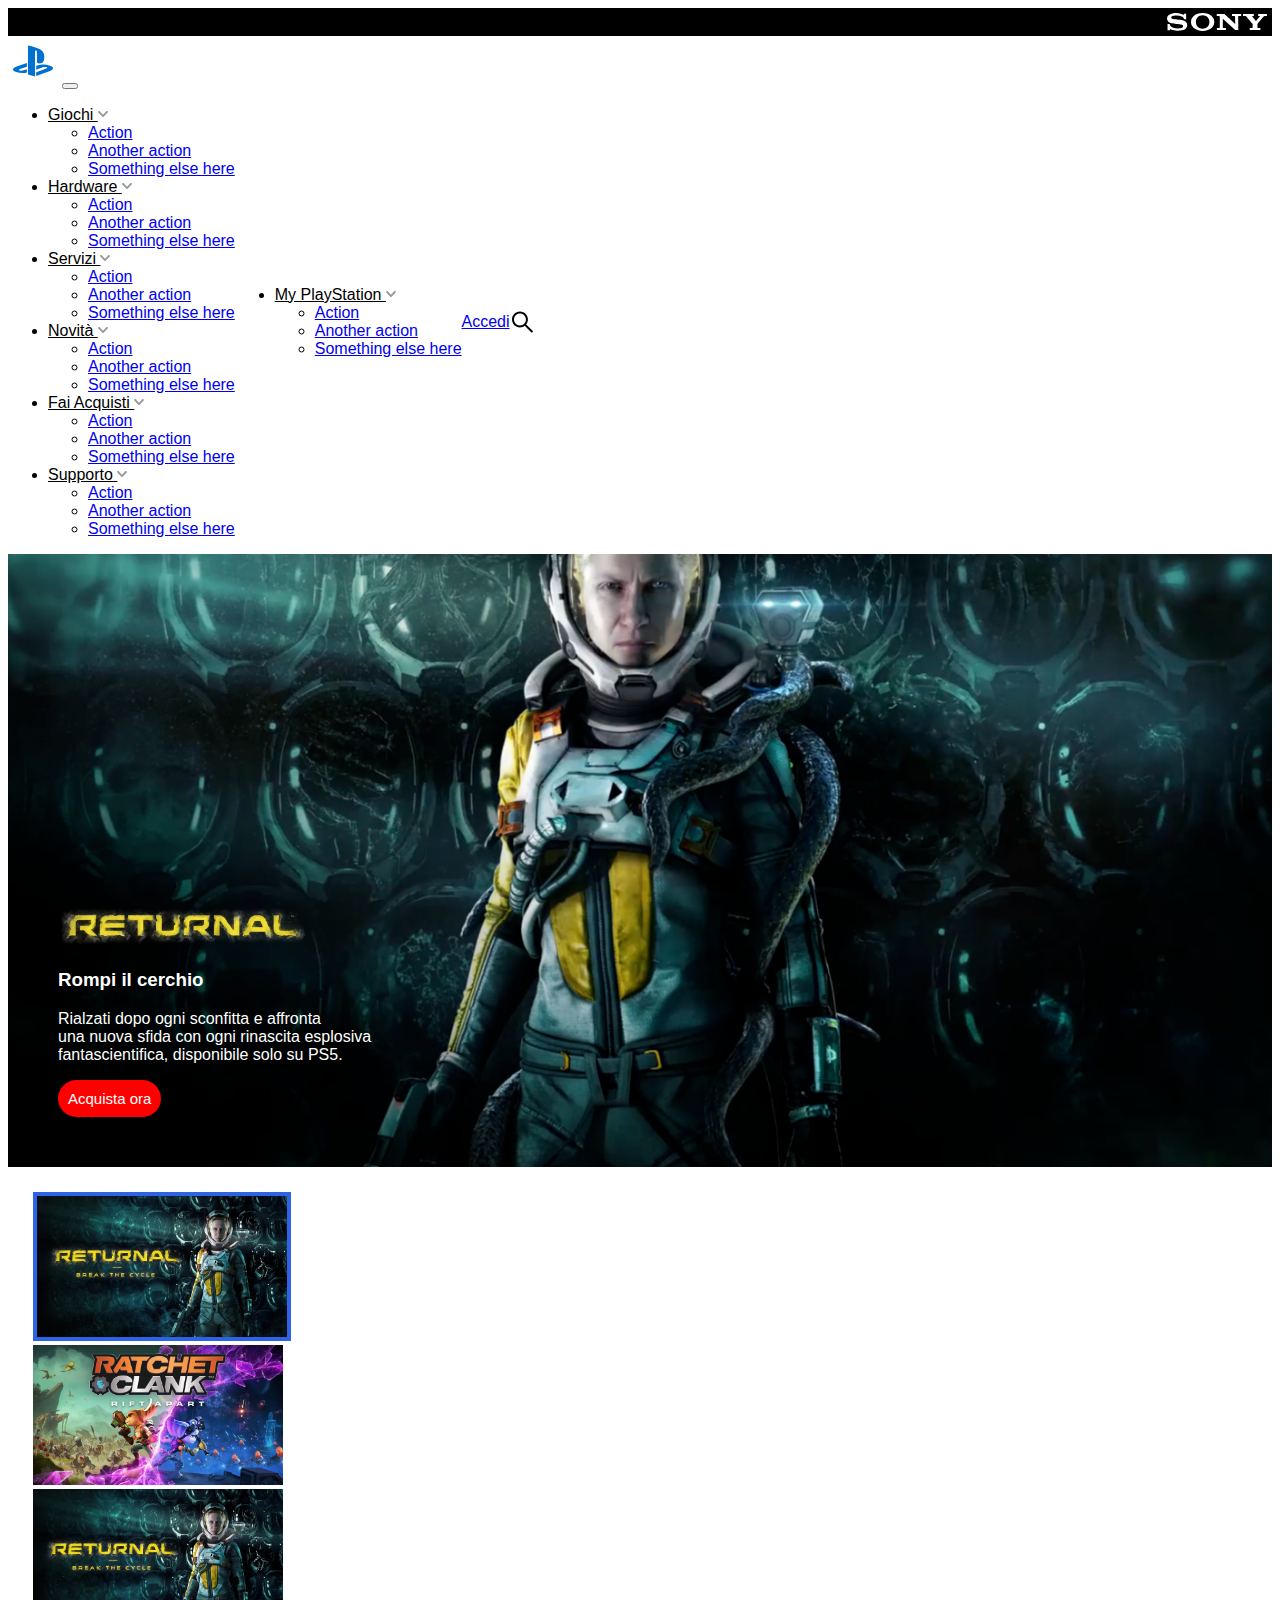
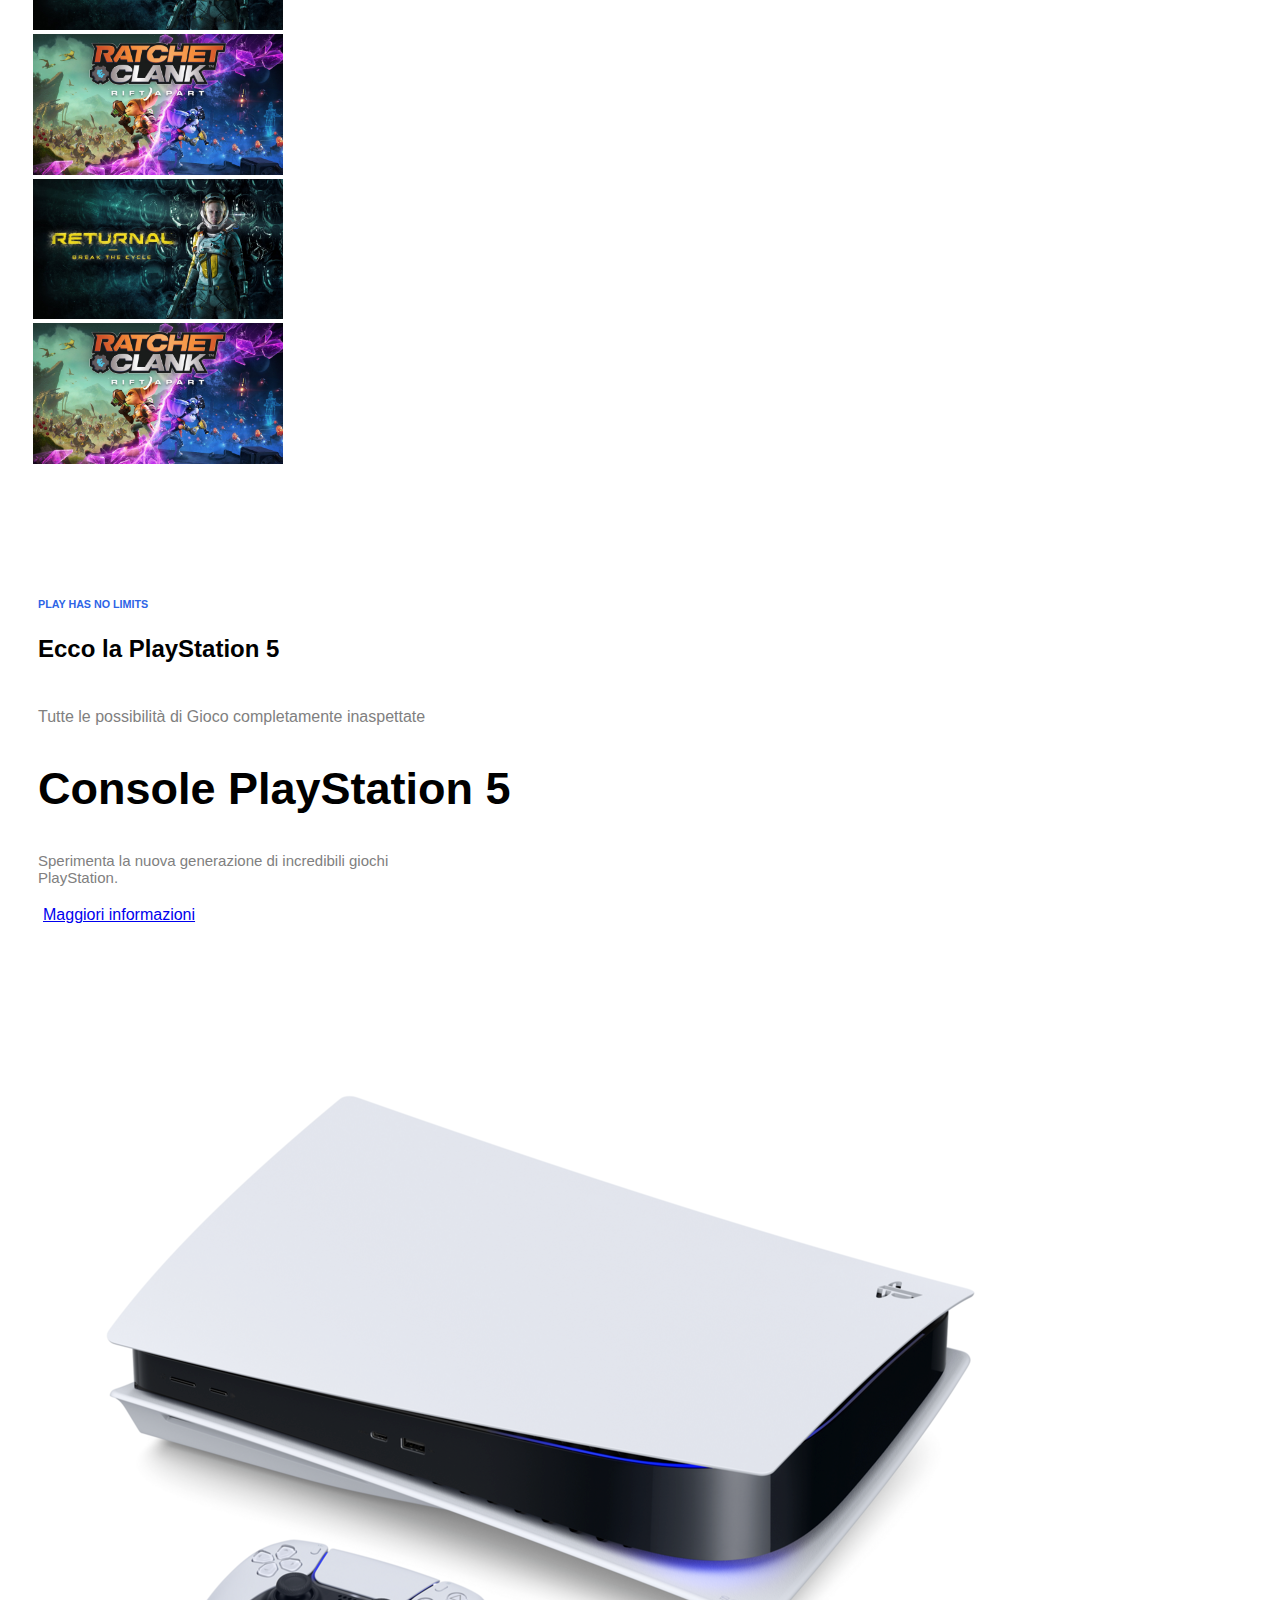
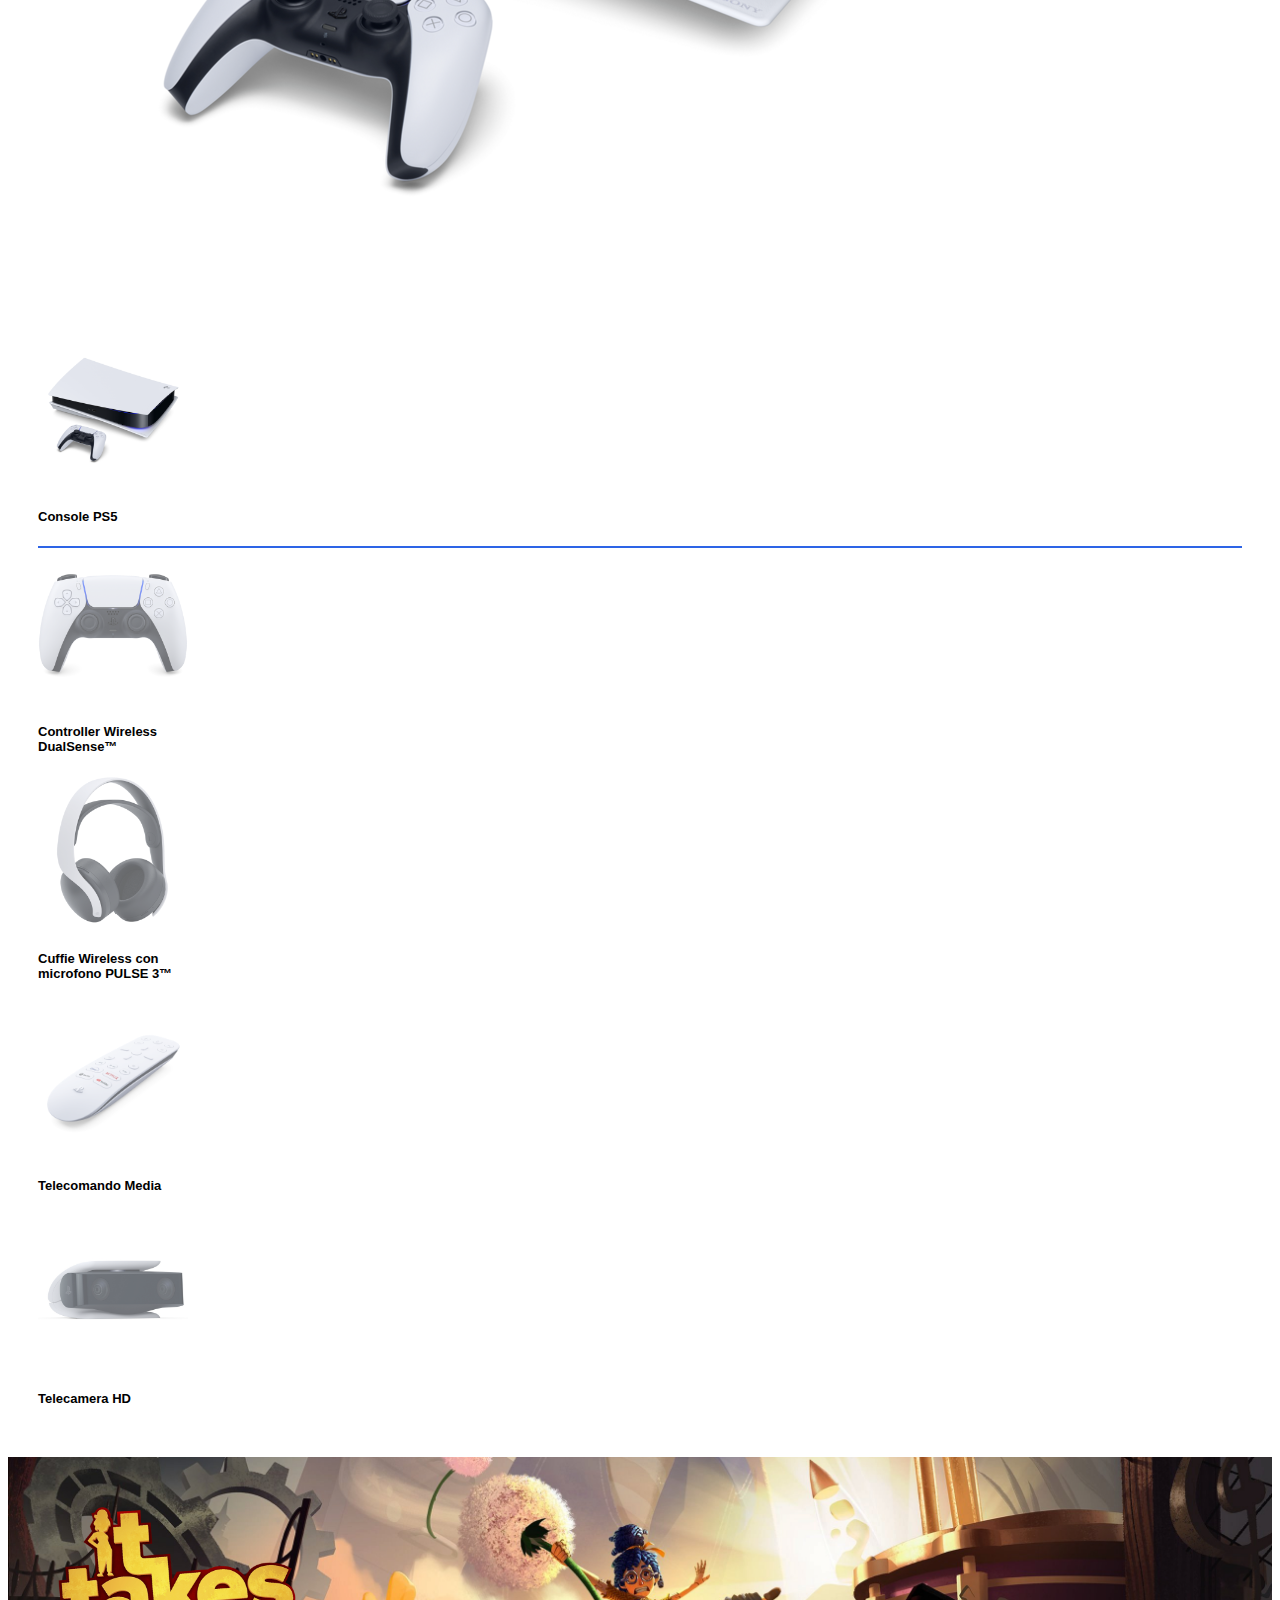
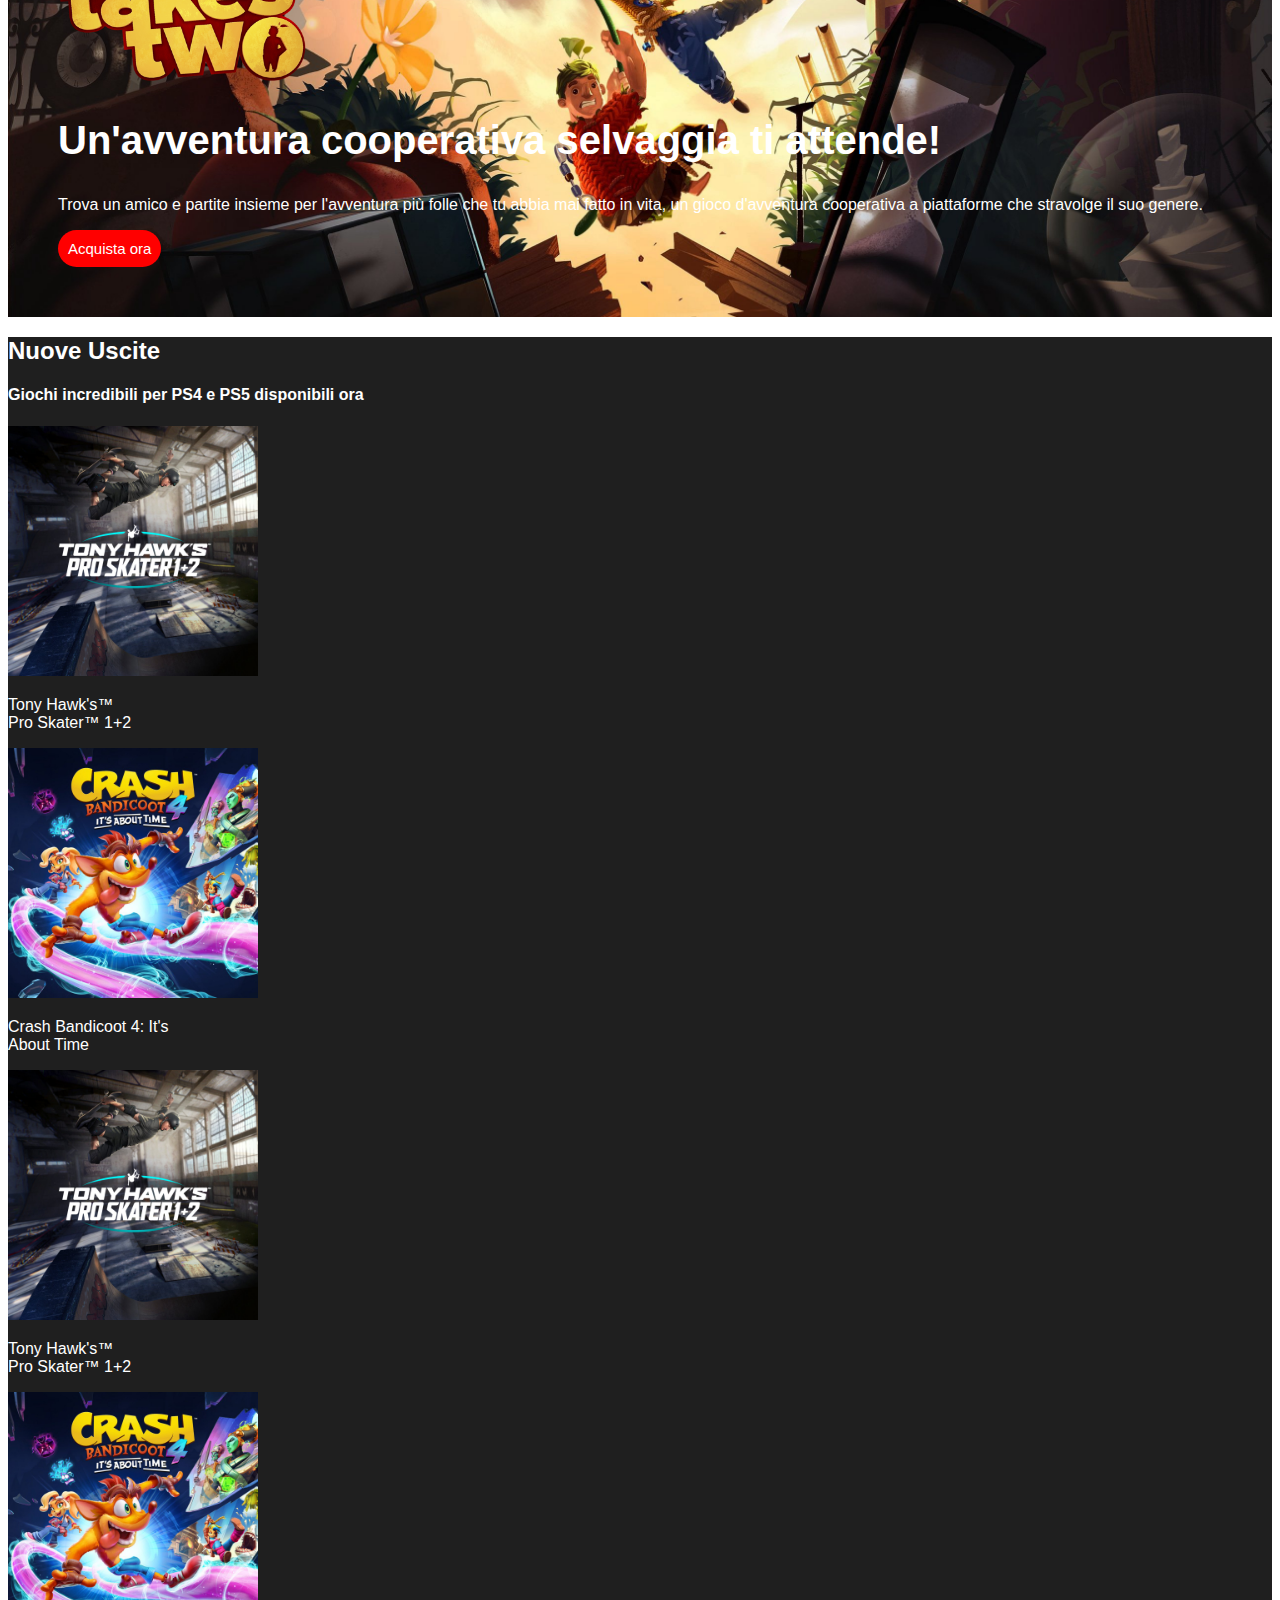
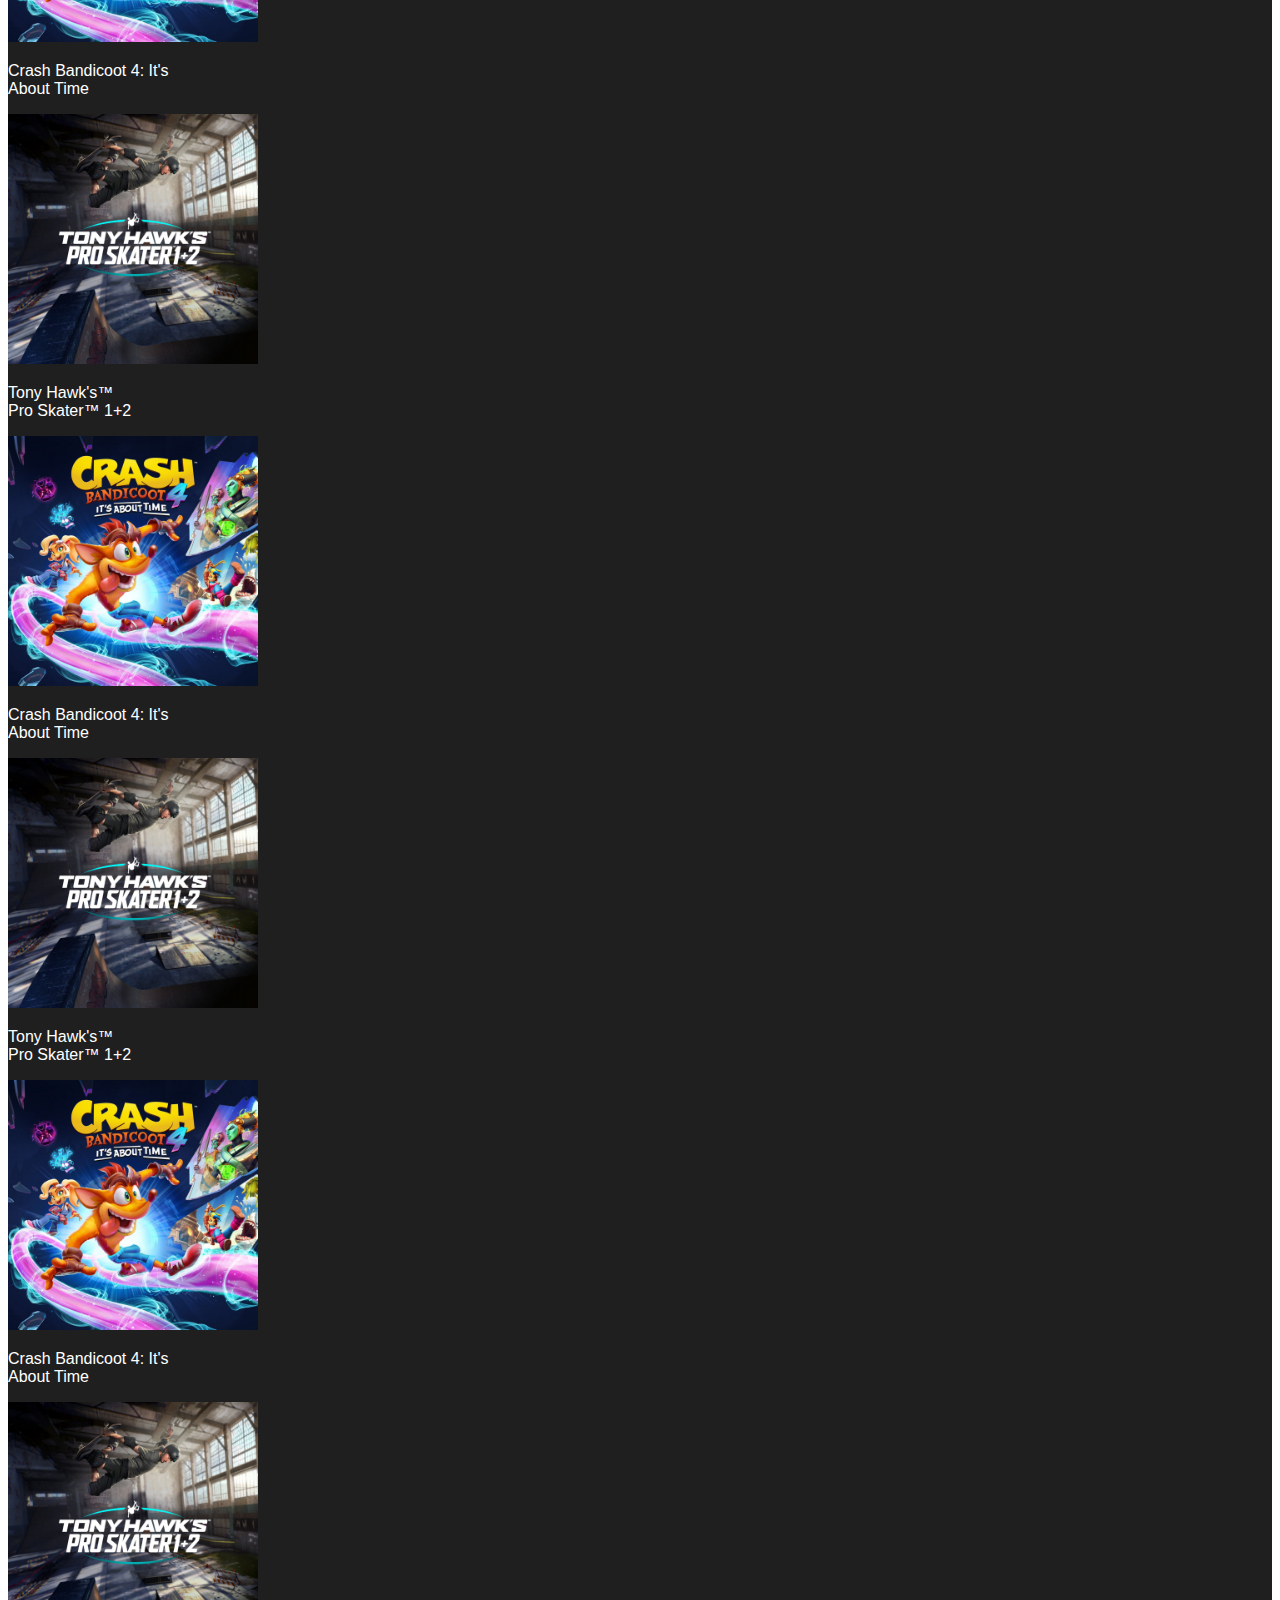
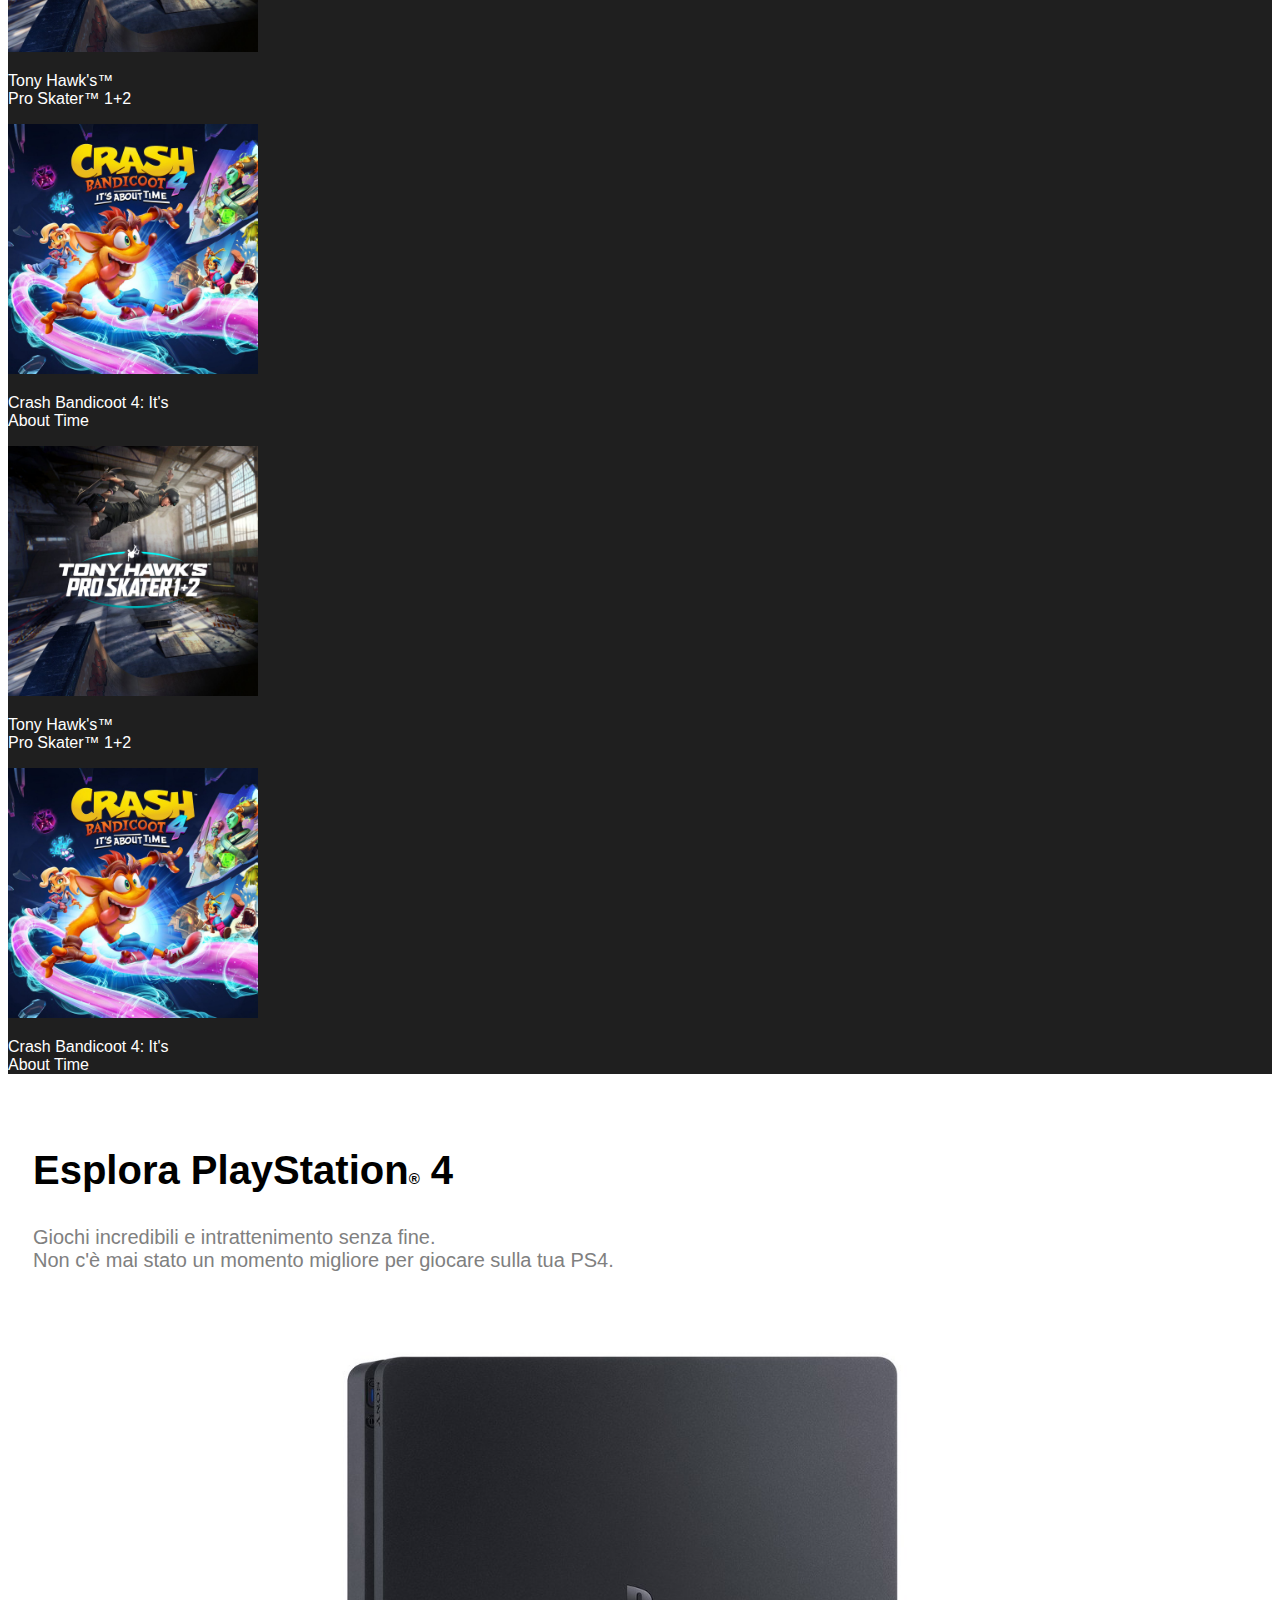
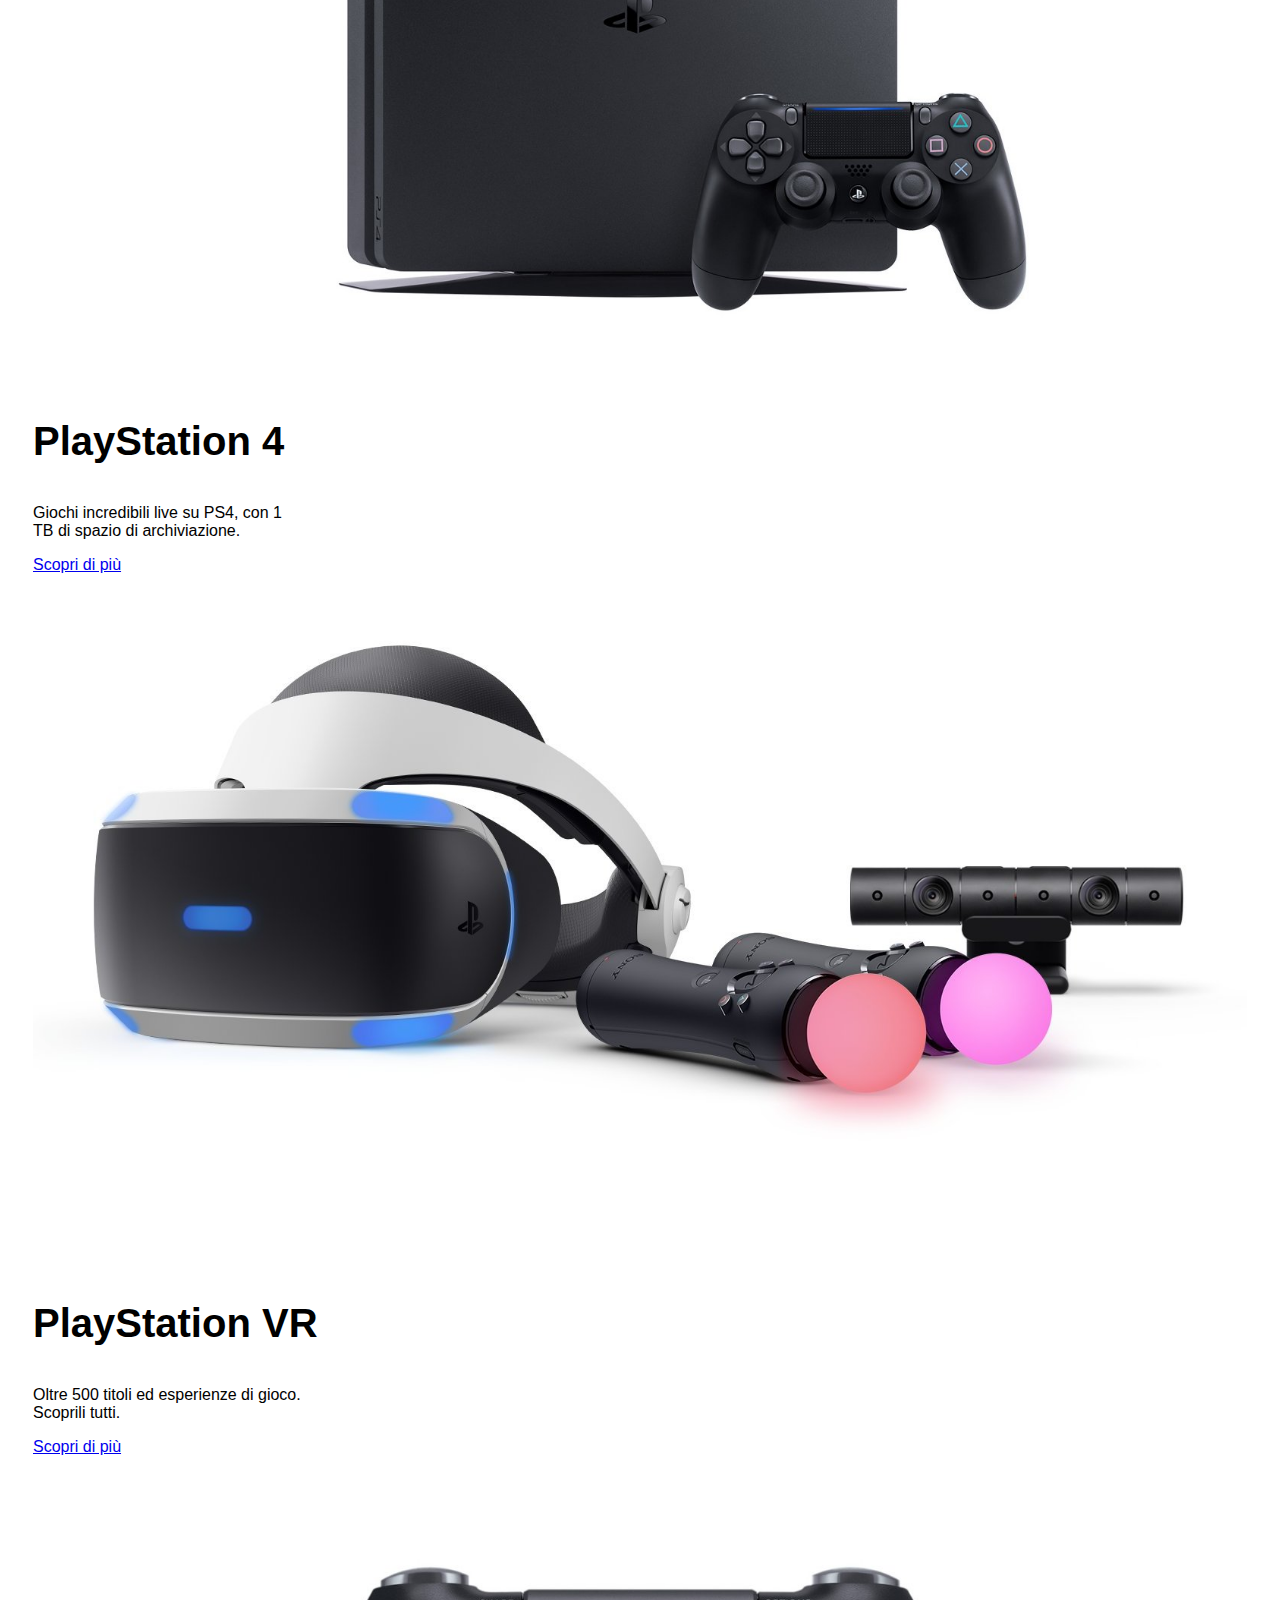
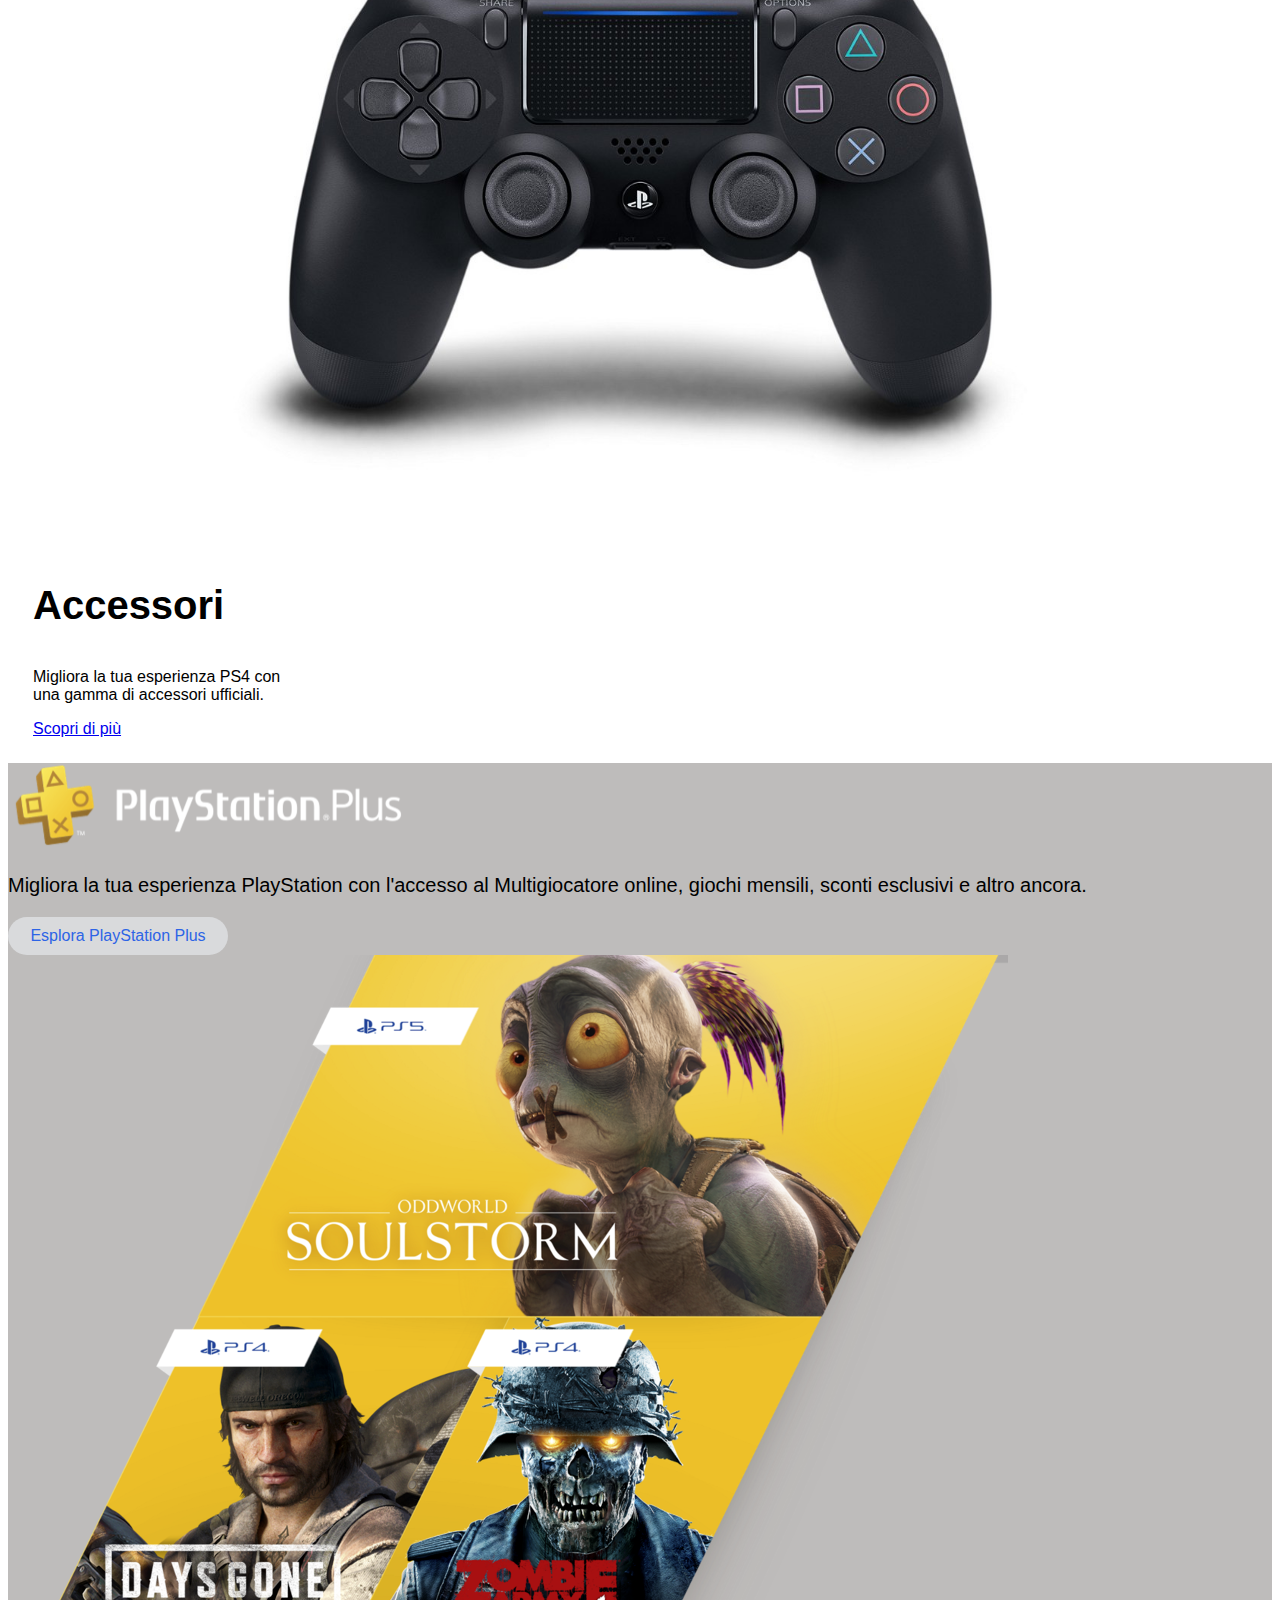
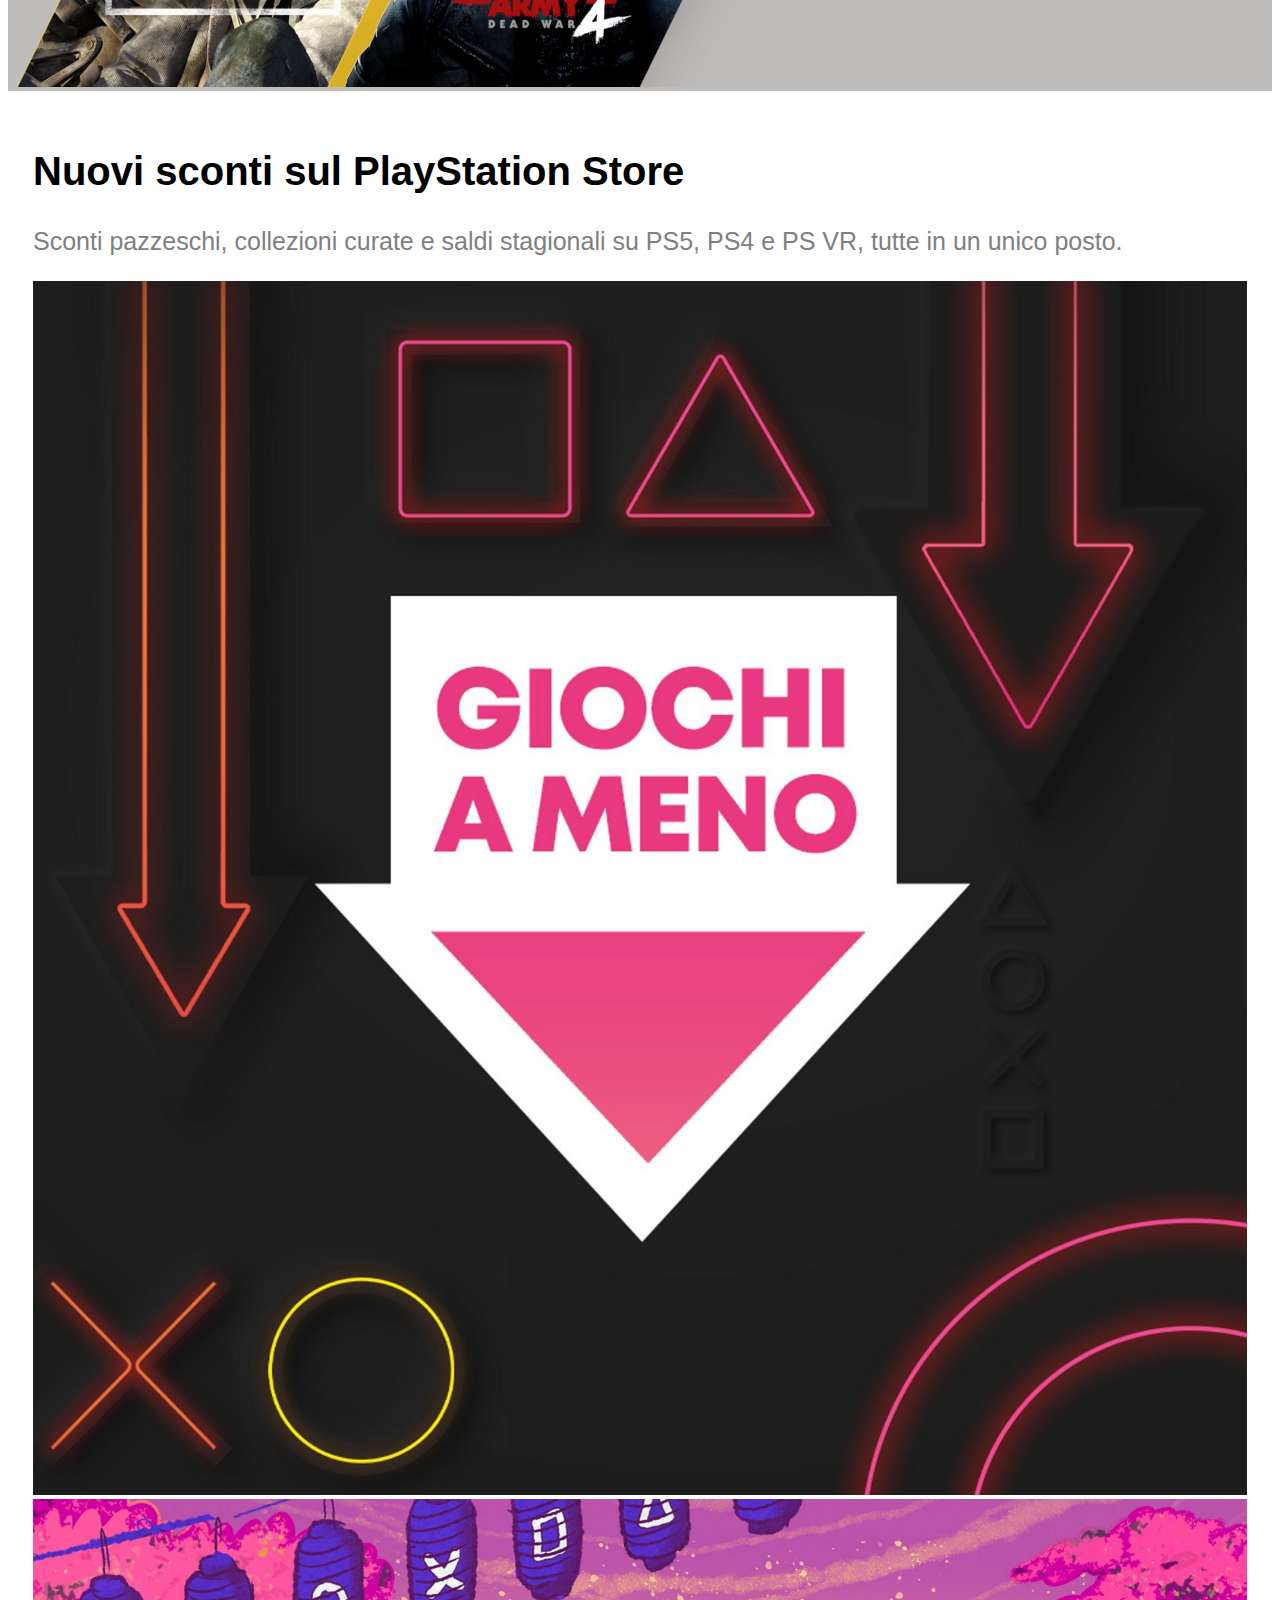
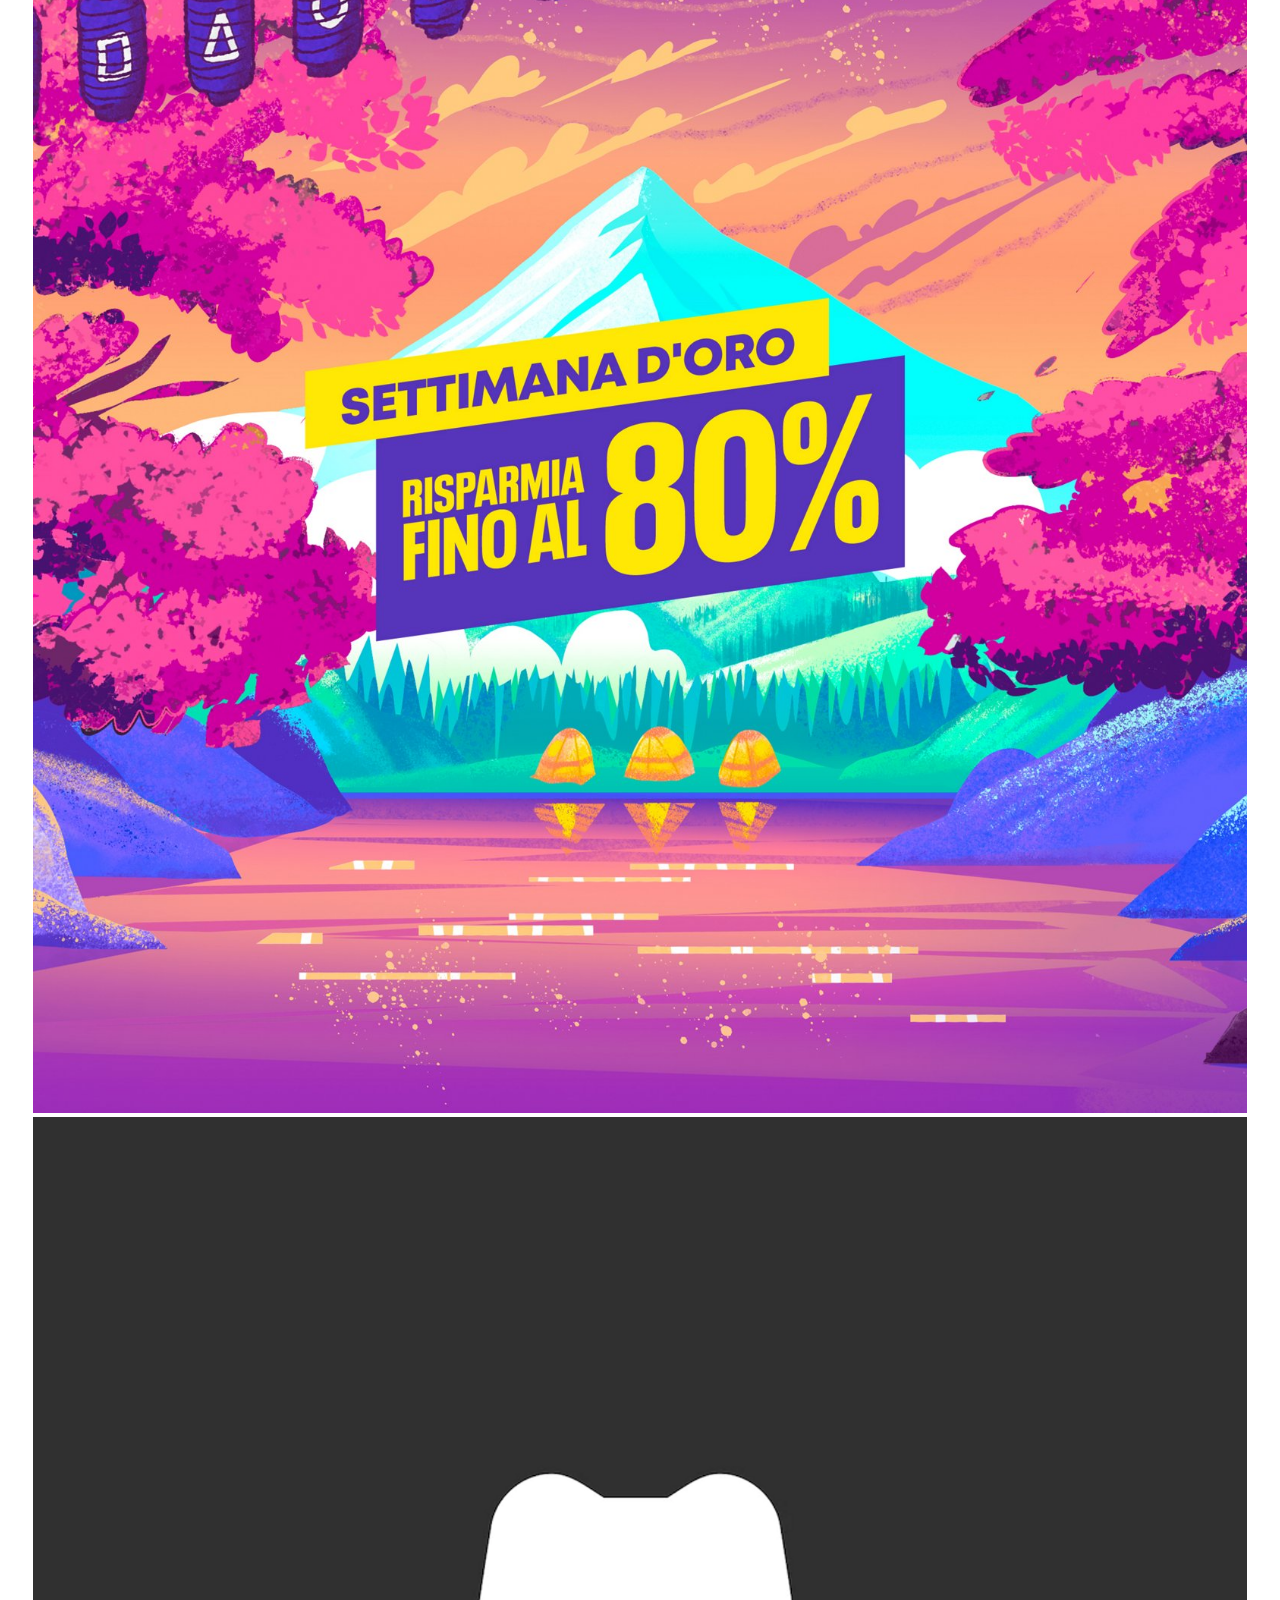
==== index.html @ f95b9aa7 "Fixing arrow header" ====
<!doctype html>
<html lang="en">

  <head>
    <meta charset="utf-8">
    <meta name="viewport" content="width=device-width, initial-scale=1">
    <title>PlayStation - Live your Game.</title>
    <link href="https://cdn.jsdelivr.net/npm/bootstrap@5.2.1/dist/css/bootstrap.min.css" rel="stylesheet" integrity="sha384-iYQeCzEYFbKjA/T2uDLTpkwGzCiq6soy8tYaI1GyVh/UjpbCx/TYkiZhlZB6+fzT" crossorigin="anonymous">
    <link rel="stylesheet" href="./css/style.css"> 
  </head>
  
  <body>
    
    <!--Header-->
    <header>
        <div class="header_up bg_black">
            <div class="container-fluid d_flex ">
                <img class="logo_header_up margin_left_auto" src="./img/sony_logo.svg" alt="Sony Logo">
            </div>
        </div>
        <div class="header_down">
            <nav class="navbar navbar-expand-lg bg_white">
                <div class="container-fluid">
                            <img class="ps_logo" src="./img/play_logo.svg" alt="Logo Play">
                            <button class="navbar-toggler" type="button" data-bs-toggle="collapse" data-bs-target="#navbarNavDropdown" aria-controls="navbarNavDropdown" aria-expanded="false" aria-label="Toggle navigation">
                                <span class="navbar-toggler-icon"></span>
                            </button>
                            <div class="collapse px-3 d_flex align_items navbar-collapse" id="navbarNavDropdown">
                                <ul class="navbar-nav me-auto">
                                <li class="nav-item dropdown">
                                    <a class="nav-link dropdown-toggle color_black" href="#" role="button" data-bs-toggle="dropdown" aria-expanded="false">
                                    Giochi <span><img class="gray_arrow" src="./img/chevron-down-solid.svg" alt=""></span>
                                    </a>
                                    <ul class="dropdown-menu color_black">
                                    <li><a class="dropdown-item" href="#">Action</a></li>
                                    <li><a class="dropdown-item" href="#">Another action</a></li>
                                    <li><a class="dropdown-item" href="#">Something else here</a></li>
                                    </ul>
                                </li>
                                <li class="nav-item dropdown">
                                    <a class="nav-link dropdown-toggle color_black" href="#" role="button" data-bs-toggle="dropdown" aria-expanded="false">
                                    Hardware <span><img class="gray_arrow" src="./img/chevron-down-solid.svg" alt=""></span>
                                    </a>
                                    <ul class="dropdown-menu color_black">
                                    <li><a class="dropdown-item" href="#">Action</a></li>
                                    <li><a class="dropdown-item" href="#">Another action</a></li>
                                    <li><a class="dropdown-item" href="#">Something else here</a></li>
                                    </ul>
                                </li>
                                <li class="nav-item dropdown">
                                    <a class="nav-link dropdown-toggle color_black" href="#" role="button" data-bs-toggle="dropdown" aria-expanded="false">
                                    Servizi <span><img class="gray_arrow" src="./img/chevron-down-solid.svg" alt=""></span>
                                    </a>
                                    <ul class="dropdown-menu color_black">
                                    <li><a class="dropdown-item" href="#">Action</a></li>
                                    <li><a class="dropdown-item" href="#">Another action</a></li>
                                    <li><a class="dropdown-item" href="#">Something else here</a></li>
                                    </ul>
                                </li>
                                <li class="nav-item dropdown">
                                    <a class="nav-link dropdown-toggle color_black" href="#" role="button" data-bs-toggle="dropdown" aria-expanded="false">
                                    Novità <span><img class="gray_arrow" src="./img/chevron-down-solid.svg" alt=""></span>
                                    </a>
                                    <ul class="dropdown-menu color_black">
                                    <li><a class="dropdown-item" href="#">Action</a></li>
                                    <li><a class="dropdown-item" href="#">Another action</a></li>
                                    <li><a class="dropdown-item" href="#">Something else here</a></li>
                                    </ul>
                                </li>
                                <li class="nav-item dropdown">
                                    <a class="nav-link dropdown-toggle color_black" href="#" role="button" data-bs-toggle="dropdown" aria-expanded="false">
                                    Fai Acquisti <span><img class="gray_arrow" src="./img/chevron-down-solid.svg" alt=""></span>
                                    </a>
                                    <ul class="dropdown-menu color_black">
                                    <li><a class="dropdown-item" href="#">Action</a></li>
                                    <li><a class="dropdown-item" href="#">Another action</a></li>
                                    <li><a class="dropdown-item" href="#">Something else here</a></li>
                                    </ul>
                                </li>
                                <li class="nav-item dropdown">
                                    <a class="nav-link dropdown-toggle color_black" href="#" role="button" data-bs-toggle="dropdown" aria-expanded="false">
                                    Supporto <span><img class="gray_arrow" src="./img/chevron-down-solid.svg" alt=""></span>
                                    </a>
                                    <ul class="dropdown-menu color_black">
                                    <li><a class="dropdown-item" href="#">Action</a></li>
                                    <li><a class="dropdown-item" href="#">Another action</a></li>
                                    <li><a class="dropdown-item" href="#">Something else here</a></li>
                                    </ul>
                                </li>
                                </ul>
                                <ul class="navbar-nav">
                                    <li class="nav-item dropdown">
                                        <a class="nav-link dropdown-toggle color_black" href="#" role="button" data-bs-toggle="dropdown" aria-expanded="false">
                                        My PlayStation <span><img class="gray_arrow" src="./img/chevron-down-solid.svg" alt=""></span>
                                        </a>
                                        <ul class="dropdown-menu color_black">
                                        <li><a class="dropdown-item" href="#">Action</a></li>
                                        <li><a class="dropdown-item" href="#">Another action</a></li>
                                        <li><a class="dropdown-item" href="#">Something else here</a></li>
                                        </ul>
                                    </li>
                                </ul>
                                <a class="btn btn-dark rounded-5 px-3 mx-3" href="#">Accedi</a>
                                <img width="25px" src="./img/lens.svg" alt="Ricerca">
                            </div>
                </div>    
            </nav>
        </div>
    </header>
    <!--//Header-->

    <!--Main-->
    <main>

        <!--Cover-->
        <div class="cover_section">
            <div class="container-fluid cover">
                <div class="row">
                    <div class="col">
                        <div class="cover_elements">
                            <img class="cover_logo" src="./img/returnal-hero-banner-logo.png" alt="Logo Game">
                            <div class="cover_info">
                                <h3 class="cover_title color_white py-4">
                                    Rompi il cerchio
                                </h3>
                                <p class="py-3 color_white">
                                    Rialzati dopo ogni sconfitta e affronta <br>
                                    una nuova sfida con ogni rinascita esplosiva <br>
                                    fantascientifica, disponibile solo su PS5.
                                </p>
                                <a class="cover_cta_button" href="#">Acquista ora</a>
                            </div>
                        </div>
                    </div>
                </div>
            </div>
        </div>
        <div class="thumb_section">
            <div class="container-fluid">
                <div class="row">
                    <div class="col-6 col-xxl-2 col-xl-2 col-lg-2 col-md-4 col-sm-4 gy-3">
                        <img width="250" class="rounded-4 thumb_img" src="./img/returnal-listing-thumb-01-ps5.jpg" alt="Thumbs">
                    </div>
                    <div class="col-6 col-xxl-2 col-xl-2 col-lg-2 col-md-4 col-sm-4 gy-3">
                        <img width="250" class="rounded-4" src="./img/ratchet-and-clank-rift-apart-keyart.jpg" alt="Thumbs">
                    </div>
                    <div class="col-6 col-xxl-2 col-xl-2 col-lg-2 col-md-4 col-sm-4 gy-3">
                        <img width="250" class="rounded-4" src="./img/returnal-listing-thumb-01-ps5.jpg" alt="Thumbs">
                    </div>
                    <div class="col-6 col-xxl-2 col-xl-2 col-lg-2 col-md-4 col-sm-4 gy-3">
                        <img width="250" class="rounded-4" src="./img/ratchet-and-clank-rift-apart-keyart.jpg" alt="Thumbs">
                    </div>
                    <div class="col-6 col-xxl-2 col-xl-2 col-lg-2 col-md-4 col-sm-4 gy-3">
                        <img width="250" class="rounded-4" src="./img/returnal-listing-thumb-01-ps5.jpg" alt="Thumbs">
                    </div>
                    <div class="col-6 col-xxl-2 col-xl-2 col-lg-2 col-md-4 col-sm-4 gy-3">
                        <img width="250" class="rounded-4" src="./img/ratchet-and-clank-rift-apart-keyart.jpg" alt="Thumbs">
                    </div>
                </div>
            </div>
        </div>
        <!--//Cover-->

        <!--Playstation-->
        <div class="playstation_section">
            <div class="playstation_header">
                <div class="container-fluid text-center">
                    <h6 class="playstation_subtitle color_blue">
                        PLAY HAS NO LIMITS
                    </h6>
                    <h2 class="playstation_title">
                        Ecco la PlayStation 5
                    </h2>
                    <p class="playstation_caption color_gray">
                        Tutte le possibilità di Gioco completamente inaspettate
                    </p>
                </div>
            </div>
            
            <div class="playstation_consolle">
                <div class="container-fluid">
                    <div class="row align_items">
                        <div class="col-12 col-xxl-6 col-xl-6 col-lg-6 col-md-6 col-sm-12 gy-3">
                            <h2 class="consolle_title">
                                Console PlayStation 5
                            </h2>
                            <p class="consolle_caption color_gray py-3">
                                Sperimenta la nuova generazione di incredibili giochi <br>
                                PlayStation.
                            </p>
                            <a class="btn btn-primary rounded-5 more_info_button" href="#">Maggiori informazioni</a>
                        </div>
                        <div class="col-12 col-xxl-6 col-xl-6 col-lg-6 col-md-6 col-sm-12">
                            <img width="1000px" src="./img/playstation-5-thumb.png" alt="PlayStation Console">
                        </div>
                    </div>
                </div>
            </div>
            
            <div class="playstation_thumb">
                <div class="container-fluid">
                    <div class="row justify-content-around">
                        <div class="col-4 col-xxl-2 col-xl-2 col-lg-2 col-md-2 col-sm-4 text-center active_rectangle_bottom">
                            <img width="150px" src="./img/playstation-5-thumb.png" alt="Thumbs">
                            <h5 class="thumb_name py-2">
                                Console PS5
                            </h5>
                        </div>
                        <div class="col-4 col-xxl-2 col-xl-2 col-lg-2 col-md-2 col-sm-4 text-center">
                            <img class="thumb_disabled" width="150px" src="../img/joypad-thumb.png" alt="Thumbs">
                            <h5 class="thumb_name py-2">
                                Controller Wireless <br>
                                DualSense&#8482;
                            </h5>
                        </div>
                        <div class="col-4 col-xxl-2 col-xl-2 col-lg-2 col-md-2 col-sm-4 text-center">
                            <img class="thumb_disabled" width="150px" src="./img/headset-thumb.png" alt="Thumbs">
                            <h5 class="thumb_name py-2">
                                Cuffie Wireless con <br>
                                microfono PULSE 3&#8482;
                            </h5>
                        </div>
                        <div class="col-4 col-xxl-2 col-xl-2 col-lg-2 col-md-2 col-sm-4 text-center">
                            <img class="thumb_disabled" width="150px" src="./img/remote-thumb.png" alt="Thumbs">
                            <h5 class="thumb_name py-2">
                                Telecomando Media
                            </h5>
                        </div>
                        <div class="col-4 col-xxl-2 col-xl-2 col-lg-2 col-md-2 col-sm-4 text-center">
                            <img class="thumb_disabled" width="150px" src="./img/camera-thumb.jpg" alt="Thumbs">
                            <h5 class="thumb_name py-2">
                                Telecamera HD
                            </h5>
                        </div>
                        <div class="col-4">
                            
                        </div>
                    </div>
                </div>
            </div>
        </div>
        <!--//Playstation-->

        <!--It Takes Two-->
        <div class="takes_section">
            <div class="container-fluid takes">
                <div class="row">
                    <div class="col-12 col-xxl-4 col-xl-4 col-lg-4 col-md-12 col-sm-12">
                        <img class="cover_logo" src="./img/it-takes-two-logo.png" alt="Logo">
                        <h2 class="takes_title py-3 color_white">
                            Un'avventura
                            cooperativa
                            selvaggia ti attende!
                        </h2>
                        <p class="takes_caption py-3 color_white">
                            Trova un amico e partite insieme per l'avventura
                            più folle che tu abbia mai fatto in vita, un gioco
                            d'avventura cooperativa a piattaforme che
                            stravolge il suo genere.
                        </p>
                        <a class="cover_cta_button" href="#">Acquista ora</a>
                    </div>
                </div>
            </div>
        </div>
        <!--//It Takes Two-->

        <!--Nuove Uscite-->
        <div class="nuove_uscite_section">
            <div class="container-fluid nuove_uscite px-5 py-4">
                <h2 class="nuove_uscite_title color_white">
                    Nuove Uscite
                </h2>
                <h4 class="nuove_uscite_subtitle color_white">
                    Giochi incredibili per PS4 e PS5 disponibili ora
                </h4>
                <div class="row justify-content-between">
                    <div class="col-6 col-xxl-2 col-xl-2 col-lg-2 col-md-4 col-sm-4 gy-3">
                        <img width="250px" class="game_thumb rounded-4" src="./img/tony-hawks-pro-skater-1-2-store-art.jpg" alt="Game Thumb">
                        <p class="game_name color_white py-2">
                            Tony Hawk's&#8482; <br>
                            Pro Skater&#8482; 1+2
                        </p>
                    </div>
                    <div class="col-6 col-xxl-2 col-xl-2 col-lg-2 col-md-4 col-sm-4 gy-3">
                        <img width="250px" class="game_thumb rounded-4" src="./img/crash-bandicoot-4-its-about-time-store-art.jpg" alt="Game Thumb">
                        <p class="game_name color_white py-2">
                            Crash Bandicoot 4: It's <br>
                            About Time
                        </p>
                    </div>
                    <div class="col-6 col-xxl-2 col-xl-2 col-lg-2 col-md-4 col-sm-4 gy-3">
                        <img width="250px" class="game_thumb rounded-4" src="./img/tony-hawks-pro-skater-1-2-store-art.jpg" alt="Game Thumb">
                        <p class="game_name color_white py-2">
                            Tony Hawk's&#8482; <br>
                            Pro Skater&#8482; 1+2
                        </p>
                    </div>
                    <div class="col-6 col-xxl-2 col-xl-2 col-lg-2 col-md-4 col-sm-4 gy-3">
                        <img width="250px" class="game_thumb rounded-4" src="./img/crash-bandicoot-4-its-about-time-store-art.jpg" alt="Game Thumb">
                        <p class="game_name color_white py-2">
                            Crash Bandicoot 4: It's <br>
                            About Time
                        </p>
                    </div>
                    <div class="col-6 col-xxl-2 col-xl-2 col-lg-2 col-md-4 col-sm-4 gy-3">
                        <img width="250px" class="game_thumb rounded-4" src="./img/tony-hawks-pro-skater-1-2-store-art.jpg" alt="Game Thumb">
                        <p class="game_name color_white py-2">
                            Tony Hawk's&#8482; <br>
                            Pro Skater&#8482; 1+2
                        </p>
                    </div>
                    <div class="col-6 col-xxl-2 col-xl-2 col-lg-2 col-md-4 col-sm-4 gy-3">
                        <img width="250px" class="game_thumb rounded-4" src="./img/crash-bandicoot-4-its-about-time-store-art.jpg" alt="Game Thumb">
                        <p class="game_name color_white py-2">
                            Crash Bandicoot 4: It's <br>
                            About Time
                        </p>
                    </div>
                    <div class="col-6 col-xxl-2 col-xl-2 col-lg-2 col-md-4 col-sm-4 gy-3">
                        <img width="250px" class="game_thumb rounded-4" src="./img/tony-hawks-pro-skater-1-2-store-art.jpg" alt="Game Thumb">
                        <p class="game_name color_white py-2">
                            Tony Hawk's&#8482; <br>
                            Pro Skater&#8482; 1+2
                        </p>
                    </div>
                    <div class="col-6 col-xxl-2 col-xl-2 col-lg-2 col-md-4 col-sm-4 gy-3">
                        <img width="250px" class="game_thumb rounded-4" src="./img/crash-bandicoot-4-its-about-time-store-art.jpg" alt="Game Thumb">
                        <p class="game_name color_white py-2">
                            Crash Bandicoot 4: It's <br>
                            About Time
                        </p>
                    </div>
                    <div class="col-6 col-xxl-2 col-xl-2 col-lg-2 col-md-4 col-sm-4 gy-3">
                        <img width="250px" class="game_thumb rounded-4" src="./img/tony-hawks-pro-skater-1-2-store-art.jpg" alt="Game Thumb">
                        <p class="game_name color_white py-2">
                            Tony Hawk's&#8482; <br>
                            Pro Skater&#8482; 1+2
                        </p>
                    </div>
                    <div class="col-6 col-xxl-2 col-xl-2 col-lg-2 col-md-4 col-sm-4 gy-3">
                        <img width="250px" class="game_thumb rounded-4" src="./img/crash-bandicoot-4-its-about-time-store-art.jpg" alt="Game Thumb">
                        <p class="game_name color_white py-2">
                            Crash Bandicoot 4: It's <br>
                            About Time
                        </p>
                    </div>
                    <div class="col-6 col-xxl-2 col-xl-2 col-lg-2 col-md-4 col-sm-4 gy-3">
                        <img width="250px" class="game_thumb rounded-4" src="./img/tony-hawks-pro-skater-1-2-store-art.jpg" alt="Game Thumb">
                        <p class="game_name color_white py-2">
                            Tony Hawk's&#8482; <br>
                            Pro Skater&#8482; 1+2
                        </p>
                    </div>
                    <div class="col-6 col-xxl-2 col-xl-2 col-lg-2 col-md-4 col-sm-4 gy-3">
                        <img width="250px" class="game_thumb rounded-4" src="./img/crash-bandicoot-4-its-about-time-store-art.jpg" alt="Game Thumb">
                        <p class="game_name color_white py-2">
                            Crash Bandicoot 4: It's <br>
                            About Time
                        </p>
                    </div>
                </div>
            </div>
        </div>
        <!--//Nuove Uscite-->

        <!--PlayStation 4-->
        <div class="playstation4_section">
            <div class="container-fluid playstation4">
                <div class="playstation4_elements text-center">
                    <h2 class="playstation4_title">
                        Esplora PlayStation<span class="copyright_sign">&#174;</span> 4
                    </h2>
                    <p class="playstation4_caption py-3 color_gray">
                        Giochi incredibili e intrattenimento senza fine. <br>
                        Non c'è mai stato un momento migliore per giocare sulla tua PS4.
                    </p>
                </div>
                <div class="row py-3">
                    <div class="col-12 col-xxl-4 col-xl-4 col-lg-4 col-md-4 col-sm-12">
                        <img src="./img/ps4-slim-homepage-image-block.jpg" alt="PlayStation Elements">
                        <h3 class="playstation4_element_title">
                            PlayStation 4
                        </h3>
                        <p class="playstation4_element_caption py-3">
                            Giochi incredibili live su PS4, con 1 <br>
                            TB di spazio di archiviazione.
                        </p>
                        <a class="btn btn-primary rounded-5" href="#">Scopri di più</a>
                    </div>
                    <div class="col-12 col-xxl-4 col-xl-4 col-lg-4 col-md-4 col-sm-12">
                        <img src="./img/double11-202010-tw-psvr.jpg" alt="PlayStation Elements">
                        <h3 class="playstation4_element_title">
                            PlayStation VR
                        </h3>
                        <p class="playstation4_element_caption py-3">
                            Oltre 500 titoli ed esperienze di gioco. <br>
                            Scoprili tutti.
                        </p>
                        <a class="btn btn-primary rounded-5" href="#">Scopri di più</a>
                    </div>
                    <div class="col-12 col-xxl-4 col-xl-4 col-lg-4 col-md-4 col-sm-12">
                        <img src="./img/dualshock-4-listing-thumb.jpg" alt="PlayStation Elements">
                        <h3 class="playstation4_element_title">
                            Accessori
                        </h3>
                        <p class="playstation4_element_caption py-3">
                            Migliora la tua esperienza PS4 con <br>
                            una gamma di accessori ufficiali.
                        </p>
                        <a class="btn btn-primary rounded-5" href="#">Scopri di più</a>
                    </div>
                </div>
            </div>
        </div>
        <!--//PlayStation 4-->

        <!--PlayStation Plus-->
        <div class="playstationplus_section">
            <div class="container-fluid playstationplus">
                <div class="row align_items px-5">
                    <div class="col-12 col-xxl-6 col-xl-6 col-lg-6 col-md-6 col-sm-12 py-5">
                        <img width="400px" src="./img/ps-plus-logo.png" alt="">
                        <p class="playstationplus_caption py-3">
                            Migliora la tua esperienza PlayStation con
                            l'accesso al Multigiocatore online, giochi
                            mensili, sconti esclusivi e altro ancora.
                        </p>
                        <a class="playstationplus_button" href="#">Esplora PlayStation Plus</a>
                    </div>
                    <div class="col-6 soulstorm">
                        <img src="./img/ps-plus-april-monthly-games-featured-image-block.png" alt="">
                    </div>
                </div>
            </div>
        </div>
        <!--//PlayStation Plus-->

        <!--Nuovi Sconti-->
        <div class="nuovisconti_section">
            <div class="container-fluid nuovisconti">
                <div class="nuovisconti_header py-4 text-center">
                    <h2 class="nuovisconti_title">
                        Nuovi sconti sul PlayStation Store
                    </h2>
                    <p class="nuovisconti_caption color_gray py-3">
                        Sconti pazzeschi, collezioni curate e saldi stagionali su PS5, PS4 e PS VR, tutte in un unico posto.
                    </p>
                </div>
                <div class="row py-4">
                    <div class="col-12 col-xxl-4 col-xl-4 col-lg-4 col-md-4 col-sm-12 gy-3">
                        <img src="./img/playstation-store-games-under-20-spotlight.jpg" alt="Sconti">
                    </div>
                    <div class="col-12 col-xxl-4 col-xl-4 col-lg-4 col-md-4 col-sm-12 gy-3 ">
                        <img src="./img/playstation-store-golden-week-sale-spotlight.jpg" alt="Sconti">
                    </div>
                    <div class="col-12 col-xxl-4 col-xl-4 col-lg-4 col-md-4 col-sm-12 gy-3 ">
                        <img src="./img/playstation-store-free-to-play-spotlight.png" alt="Sconti">
                    </div>
                </div>
            </div>
        </div>
        <!--//Nuovi Sconti-->

        <!--PlayStation Now-->
        <div class="playstationnow_section">
            <div class="container-fluid playstationnow">
                <div class="row align_items px-5">
                    <div class="col-12 col-xxl-6 col-xl-6 col-lg-6 col-md-6 col-sm-12 py-5">
                        <img width="400px" src="./img/ps-now-logo-two-column.png" alt="">
                        <p class="playstationplus_caption py-3 color_white">
                            Ottieni l'accesso immediato ad una vastissima raccolta di oltre 800 giochi per PS4, PS3 e PS2 su PS4 o PC Windows, con nuovi titoli ogni mese.
                        </p>
                        <a class="playstationnow_button" href="#">Esplora PlayStation Now</a>
                    </div>
                    <div class="col-6 avengers">
                        <img src="./img/ps-now-april-featured-image-block.png" alt="">
                    </div>
                </div>
            </div>
        </div>
        <!--//PlayStation Now-->

        <!--Social Media-->
        <div class="socialmedia_section">
            <div class="container-fluid socialmedia">
                <h2 class="socialmedia_title text-center py-5">
                    Seguici sui Social Media
                </h2>
                <div class="row justify-content-between py-5">
                    <div class="col-6 col-xxl-3 col-xl-3 col-lg-3 col-md-3 col-sm-3 gy-3 text-center">
                        <img class="socialmedia_icons" src="./img/twitter.jpg" alt="Social Logos">
                    </div>
                    <div class="col-6 col-xxl-3 col-xl-3 col-lg-3 col-md-3 col-sm-3 gy-3 text-center">
                        <img class="socialmedia_icons" src="./img/facebook.jpg" alt="Social Logos">
                    </div>
                    <div class="col-6 col-xxl-3 col-xl-3 col-lg-3 col-md-3 col-sm-3 gy-3 text-center">
                        <img class="socialmedia_icons" src="./img/instagram.jpg" alt="Social Logos">
                    </div>
                    <div class="col-6 col-xxl-3 col-xl-3 col-lg-3 col-md-3 col-sm-3 gy-3 text-center">
                        <img class="socialmedia_icons" src="./img/youtube.png" alt="Social Logos">
                    </div>
                </div>
            </div>
        </div>
        <!--//Social Media-->

    </main>
    <!--//Main-->

    <!--Footer-->
    <footer>
        <div class="container-fluid">
            <div class="row">
                <div class="col-12 col-xxl-6 col-xl6 col-lg-6 col-md-12 col-sm-12">
                    <img width="100px" src="./img/ps-footer.svg" alt="PlayStation Logo">
                    <div class="language d_flex align_items py-4">
                        <img width="20px" src="./img/language-globe.svg" alt="">
                        <span class="country px-3 color_white">Country / Region: Italy</span>
                    </div>
                </div>
                <div class="col-12 col-xxl-6 col-xl6 col-lg-6 col-md-12 col-sm-12">
                    <div class="row justify-content-between">
                        <div class="col-12 col-xxl-4 col-xl-4 col-lg-4 col-md-4 col-sm-12">
                            <ul>
                                <li class="menu_footer">
                                    <a class="menu_item color_white" href="#">Link al Footer N</a>
                                </li>
                                <li class="menu_footer">
                                    <a class="menu_item color_white" href="#">Link al Footer N</a>
                                </li>
                                <li class="menu_footer">
                                    <a class="menu_item color_white" href="#">Link al Footer N</a>
                                </li>
                                <li class="menu_footer">
                                    <a class="menu_item color_white" href="#">Link al Footer N</a>
                                </li>
                                <li class="menu_footer">
                                    <a class="menu_item color_white" href="#">Link al Footer N</a>
                                </li>
                            </ul>
                        </div>
                        <div class="col-12 col-xxl-4 col-xl-4 col-lg-4 col-md-4 col-sm-12">
                            <ul>
                                <li class="menu_footer">
                                    <a class="menu_item color_white" href="#">Link al Footer N</a>
                                </li>
                                <li class="menu_footer">
                                    <a class="menu_item color_white" href="#">Link al Footer N</a>
                                </li>
                                <li class="menu_footer">
                                    <a class="menu_item color_white" href="#">Link al Footer N</a>
                                </li>
                                <li class="menu_footer">
                                    <a class="menu_item color_white" href="#">Link al Footer N</a>
                                </li>
                                <li class="menu_footer">
                                    <a class="menu_item color_white" href="#">Link al Footer N</a>
                                </li>
                                <li class="menu_footer">
                                    <a class="menu_item color_white" href="#">Link al Footer N</a>
                                </li>
                                <li class="menu_footer">
                                    <a class="menu_item color_white" href="#">Link al Footer N</a>
                                </li>
                            </ul>
                        </div>
                        <div class="col-12 col-xxl-4 col-xl-4 col-lg-4 col-md-4 col-sm-12">
                            <ul>
                                <li class="menu_footer">
                                    <a class="menu_item color_white" href="#">Link al Footer N</a>
                                </li>
                                <li class="menu_footer">
                                    <a class="menu_item color_white" href="#">Link al Footer N</a>
                                </li>
                                <li class="menu_footer">
                                    <a class="menu_item color_white" href="#">Link al Footer N</a>
                                </li>
                                <li class="menu_footer">
                                    <a class="menu_item color_white" href="#">Link al Footer N</a>
                                </li>
                                <li class="menu_footer">
                                    <a class="menu_item color_white" href="#">Link al Footer N</a>
                                </li>
                            </ul>
                        </div>
                    </div>
                </div>
                <div class="col-12 col-xxl-6 col-xl6 col-lg-6 col-md-12 col-sm-12">
                    <img width="100px" src="./img/sie-logo.svg" alt="">
                    <div class="copyright py-3 color_white">
                        Website &#169;2022 Sony Interactive Entertainment LLC
                        Tutti i contenuti, nomi dei giochi, nomi commerciali e/o vesti grafiche aziendali, marchi registrati, illustrazioni e immagini associate sono marchi registrati e/o materiale protetto da copyright dei rispettivi proprietari. Tutti i diritti riservati.
                    </div>
                </div>
            </div>
        </div>
    </footer>
    <!--//Footer-->

    <!--Script-->
    <script src="https://cdn.jsdelivr.net/npm/bootstrap@5.2.1/dist/js/bootstrap.bundle.min.js" integrity="sha384-u1OknCvxWvY5kfmNBILK2hRnQC3Pr17a+RTT6rIHI7NnikvbZlHgTPOOmMi466C8" crossorigin="anonymous"></script>
    <!--//Script-->

  </body>

  </html>
---- css/style.css ----
/*General*/
body {
    font-family: Arial, Helvetica, sans-serif;
}

.bg_black {
    background-color: black;
}

.bg_white {
    background-color: white;
}

.color_black {
    color: black;
}

.color_blue {
    color: #2D64E6;
}

.color_gray {
    color: gray;
}

.d_flex {
    display: flex;
}

.column {
    flex-direction: column;
}

.margin_auto {
    margin-left: auto;
    margin-right: auto;
}

img {
    max-width: 100%;
}

.align_items {
    align-items: center;
}

.color_white {
    color: white;
}

.margin_left_auto {
    margin-left: auto;
}

/*Header*/
.header_up {
    padding: 5px;
}

.logo_header_up {
    width: 100px;
}

.nav-link::after {
    display: none;
}

.gray_arrow {
    width: 10px;
}


/*Main*/
.cover {
    background-image: url(../img/jumbo-bg.png);
    padding: 50px;
    background-size: cover;
    background-repeat: no-repeat;
    background-position: center;
}

.cover_elements {
    padding-top: 300px;
}

.cover_logo {
    width: 250px;
}

.cover_cta_button {
    display: inline-block;
    background-color: red;
    color: white;
    padding: 10px;
    border-radius: 35px;
    text-decoration: none;
    font-size: 15px;
}

.thumb_section {
    padding: 25px;
}

.thumb_img {
    border: 4px solid #2D64E6;
}

.playstation_section {
    padding: 30px;
}

.playstation_header {
    padding-top: 50px;
}

.playstation_subtitle {
    font-weight: 600;
}

.playstation_caption {
    font-size: 16px;
    padding-top: 25px;
}

.consolle_title {
    font-size: 45px;
}

.consolle_caption {
    font-size: 15px;
}

.more_info_button {
    display: inline-block;
    padding: 5px;
    width: 175px;
}

.thumb_name {
    font-size: 13px;
}

.thumb_disabled {
    opacity: 0.6;
}

.active_rectangle_bottom {
    border-bottom: 2px solid #2D64E6;
}

.takes {
    background-image: url(../img/it-takes-two-hero-banner-desktop.jpg);
    padding: 50px;
    background-size: cover;
    background-repeat: no-repeat;
    background-position: center;
}

.takes_title {
    font-size: 40px;
}

.nuove_uscite {
    background-color: #1F1F1F;
}

.playstation4 {
    padding: 25px;
}

.playstation4_title {
    font-size: 40px;
}

.playstation4_caption {
    font-size: 20px;
}

.copyright_sign {
    font-size: 15px;
}

.playstation4_element_title {
    font-size: 40px;
}

.playstationplus {
    background-color: #BEBCBB;
}

.playstationplus_caption {
    font-size: 20px;
}

.playstationplus_button {
    display: inline-block;
    background-color: #D9DADC;
    color: #2D64E6;
    text-decoration: none;
    padding: 10px;
    width: 200px;
    border-radius: 50px;
    text-align: center;
}

.soulstorm {
    max-width: 100%;
}

.nuovisconti {
    padding: 25px;
}

.nuovisconti_title {
    font-size: 40px;
}

.nuovisconti_caption {
    font-size: 25px;
}

.playstationnow {
    background-color: #161C3B;
}

.playstationnow_button {
    display: inline-block;
    background-color: #D9DADC;
    color: black;
    text-decoration: none;
    padding: 10px;
    width: 200px;
    border-radius: 50px;
    text-align: center;
}

.socialmedia {
    padding: 25px;
}

.socialmedia_icons {
    width: 200px;
}

/*Footer*/
footer {
    background-color: #2D64E6;
    padding: 50px;
}

.menu_footer {
    list-style: none;
}

.menu_item {
    text-decoration: none;
}

.copyright {
    font-size: 12px;
}

@media screen and (min-width:768px) and (max-width:1440px) {
 
    .soulstorm {
        display: inline-block;

    }

    .avengers {
        display: inline-block;

    }


}

@media screen and (min-width:570px) and (max-width:767px) {
    
    .playstation_caption {
        font-size: 20px;
    }

    .soulstorm {
        display: none;
    }

    .avengers {
        display: none;
    }

}
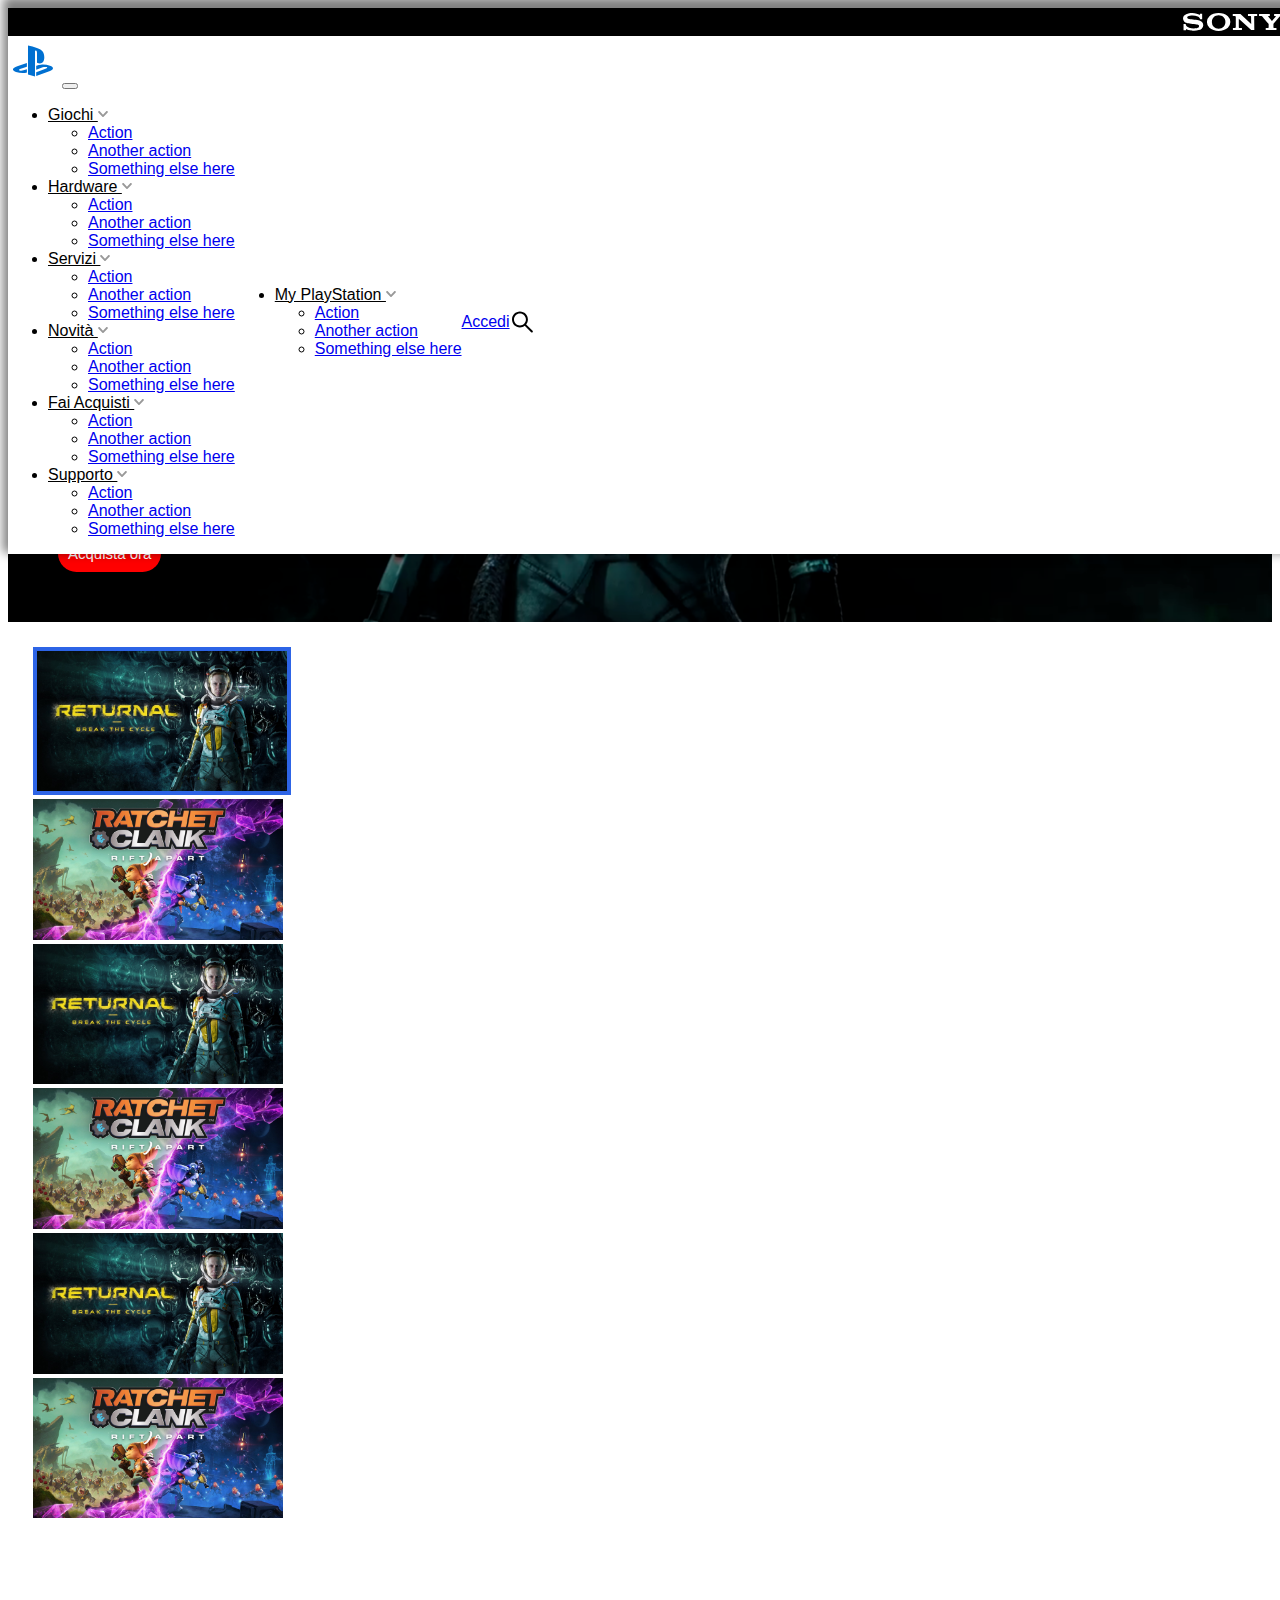
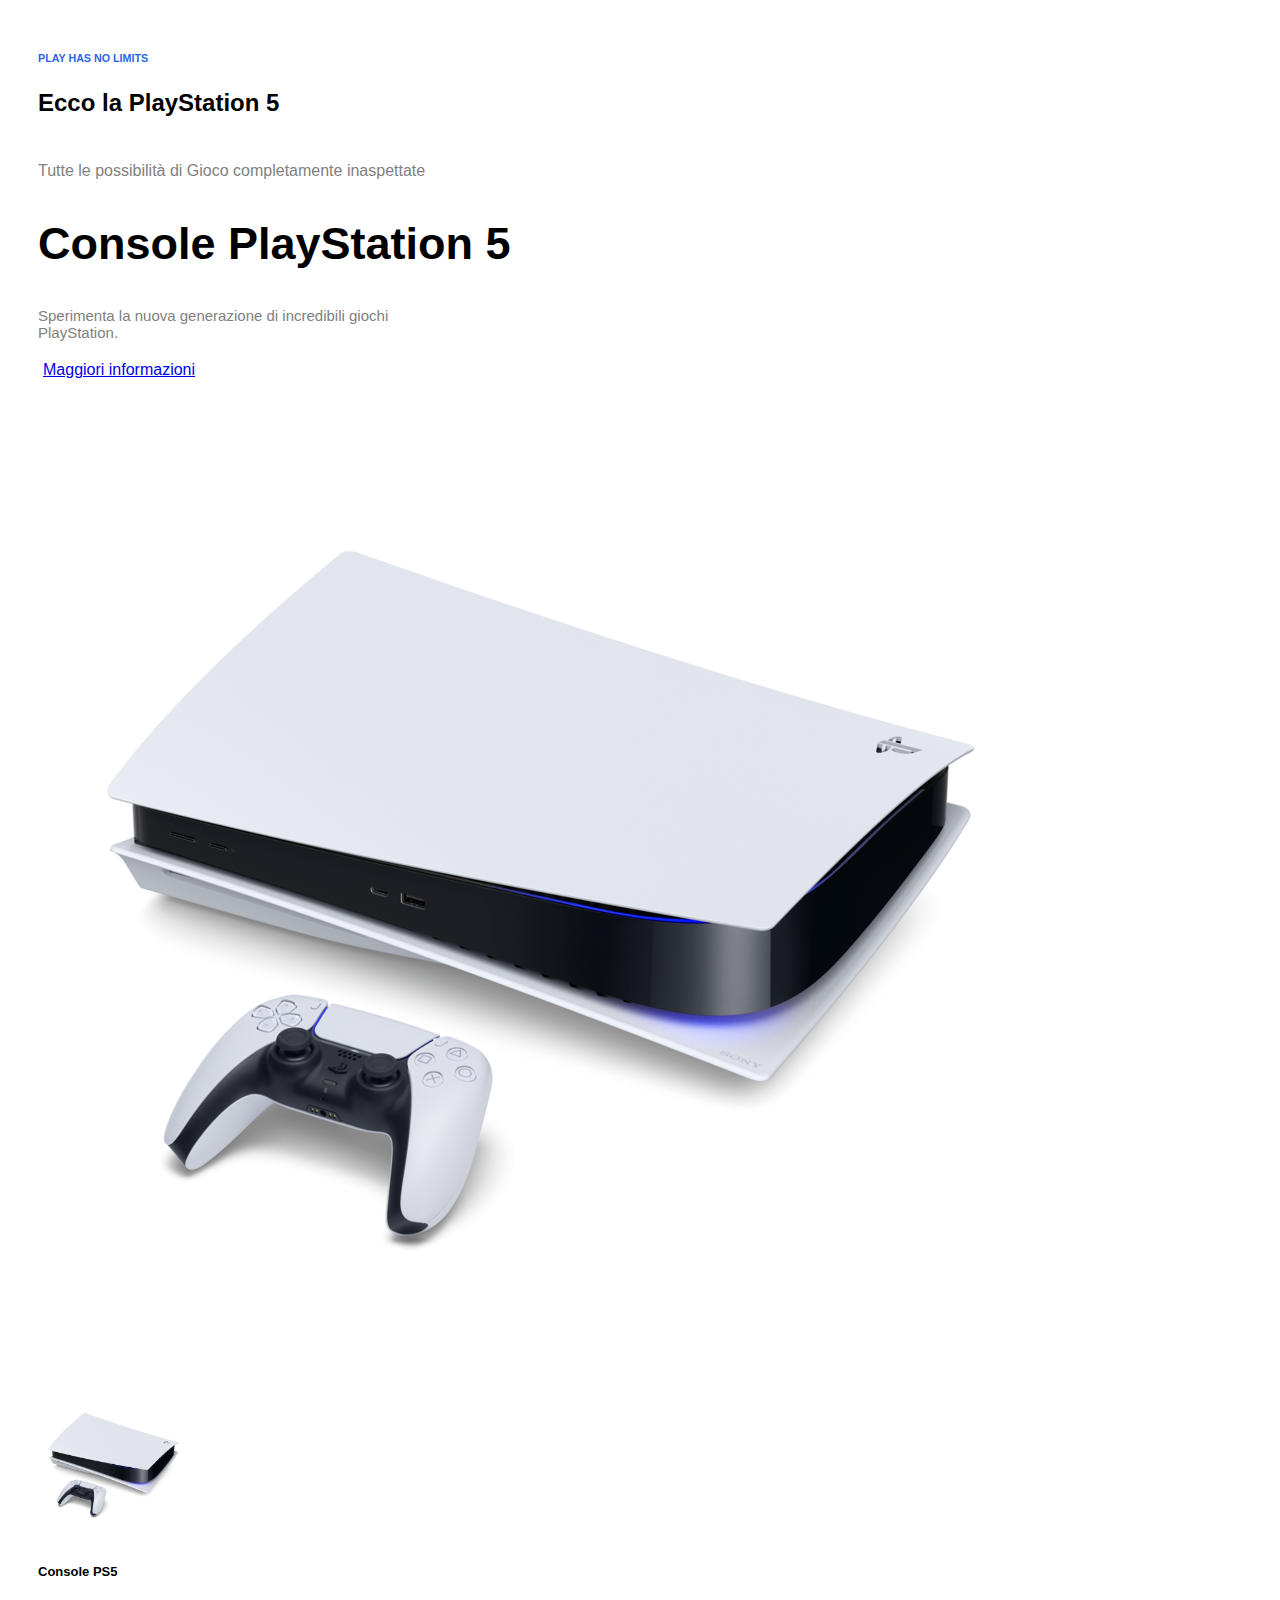
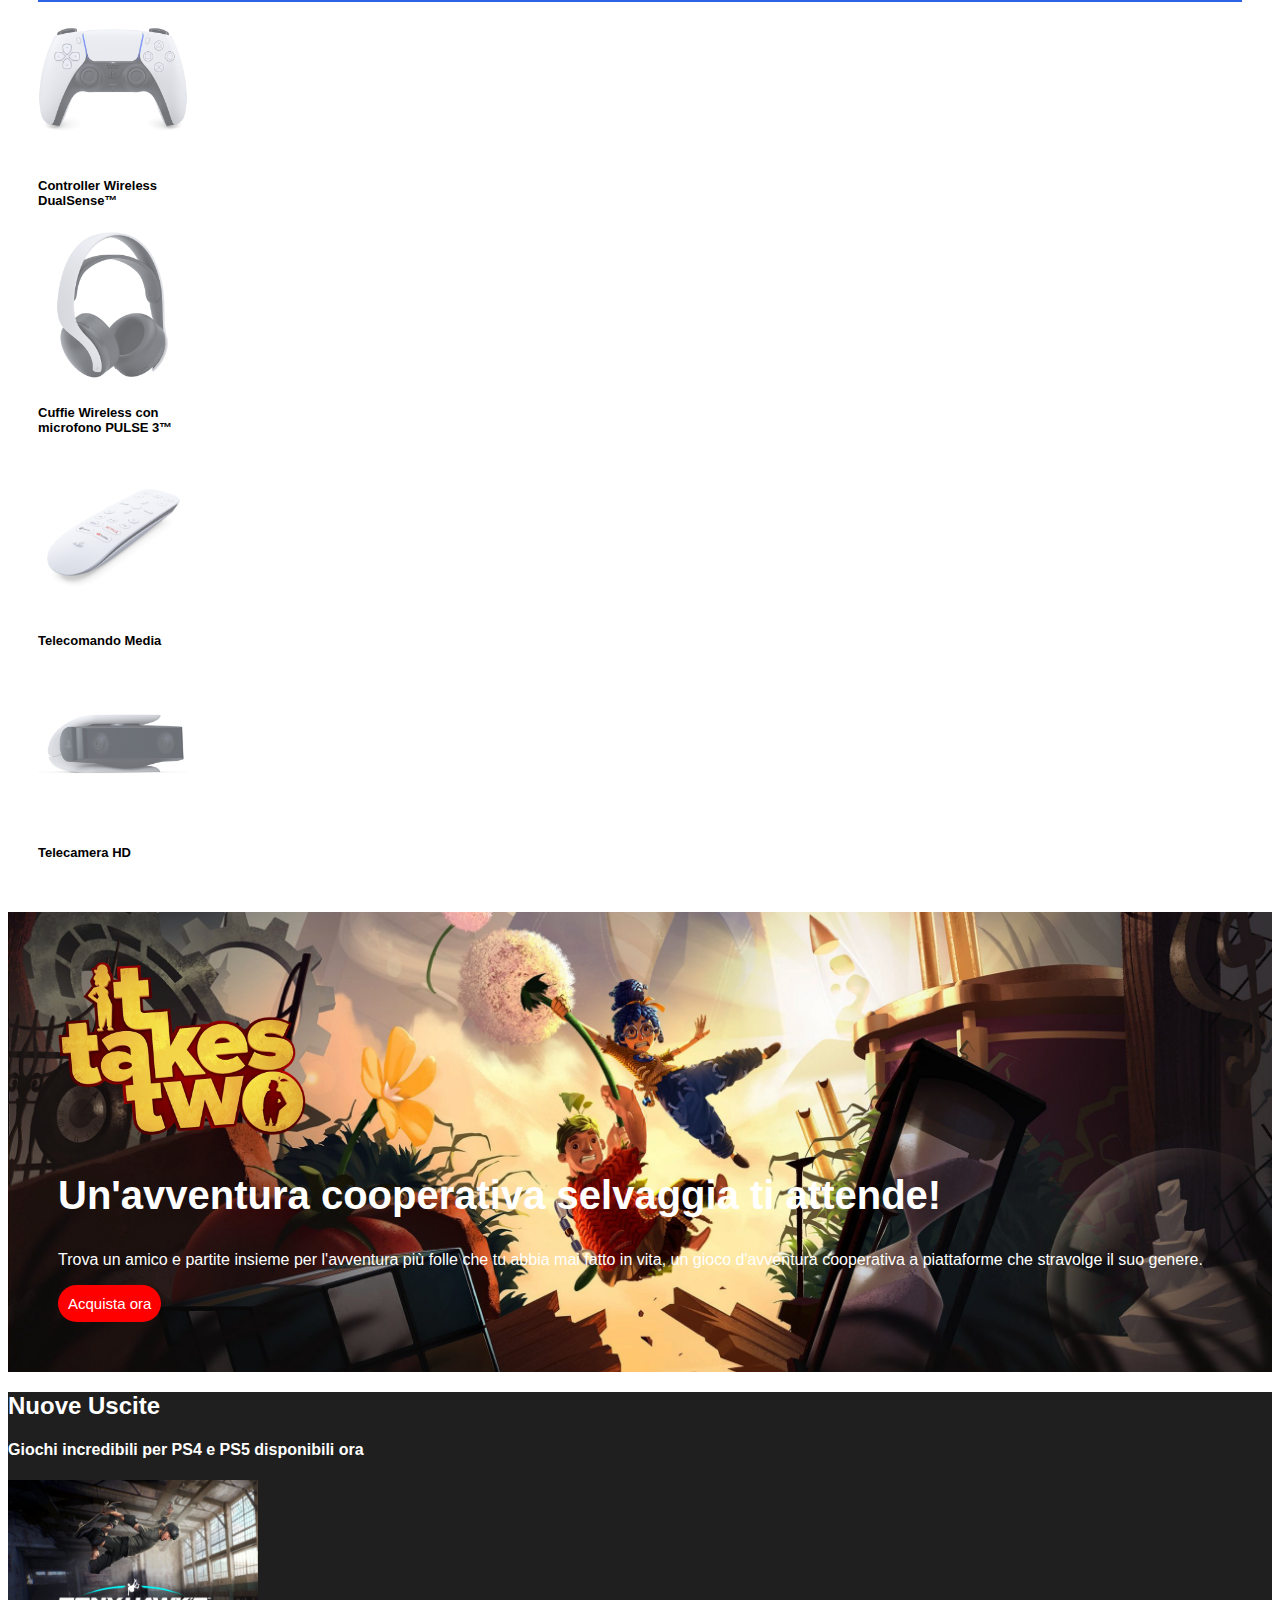
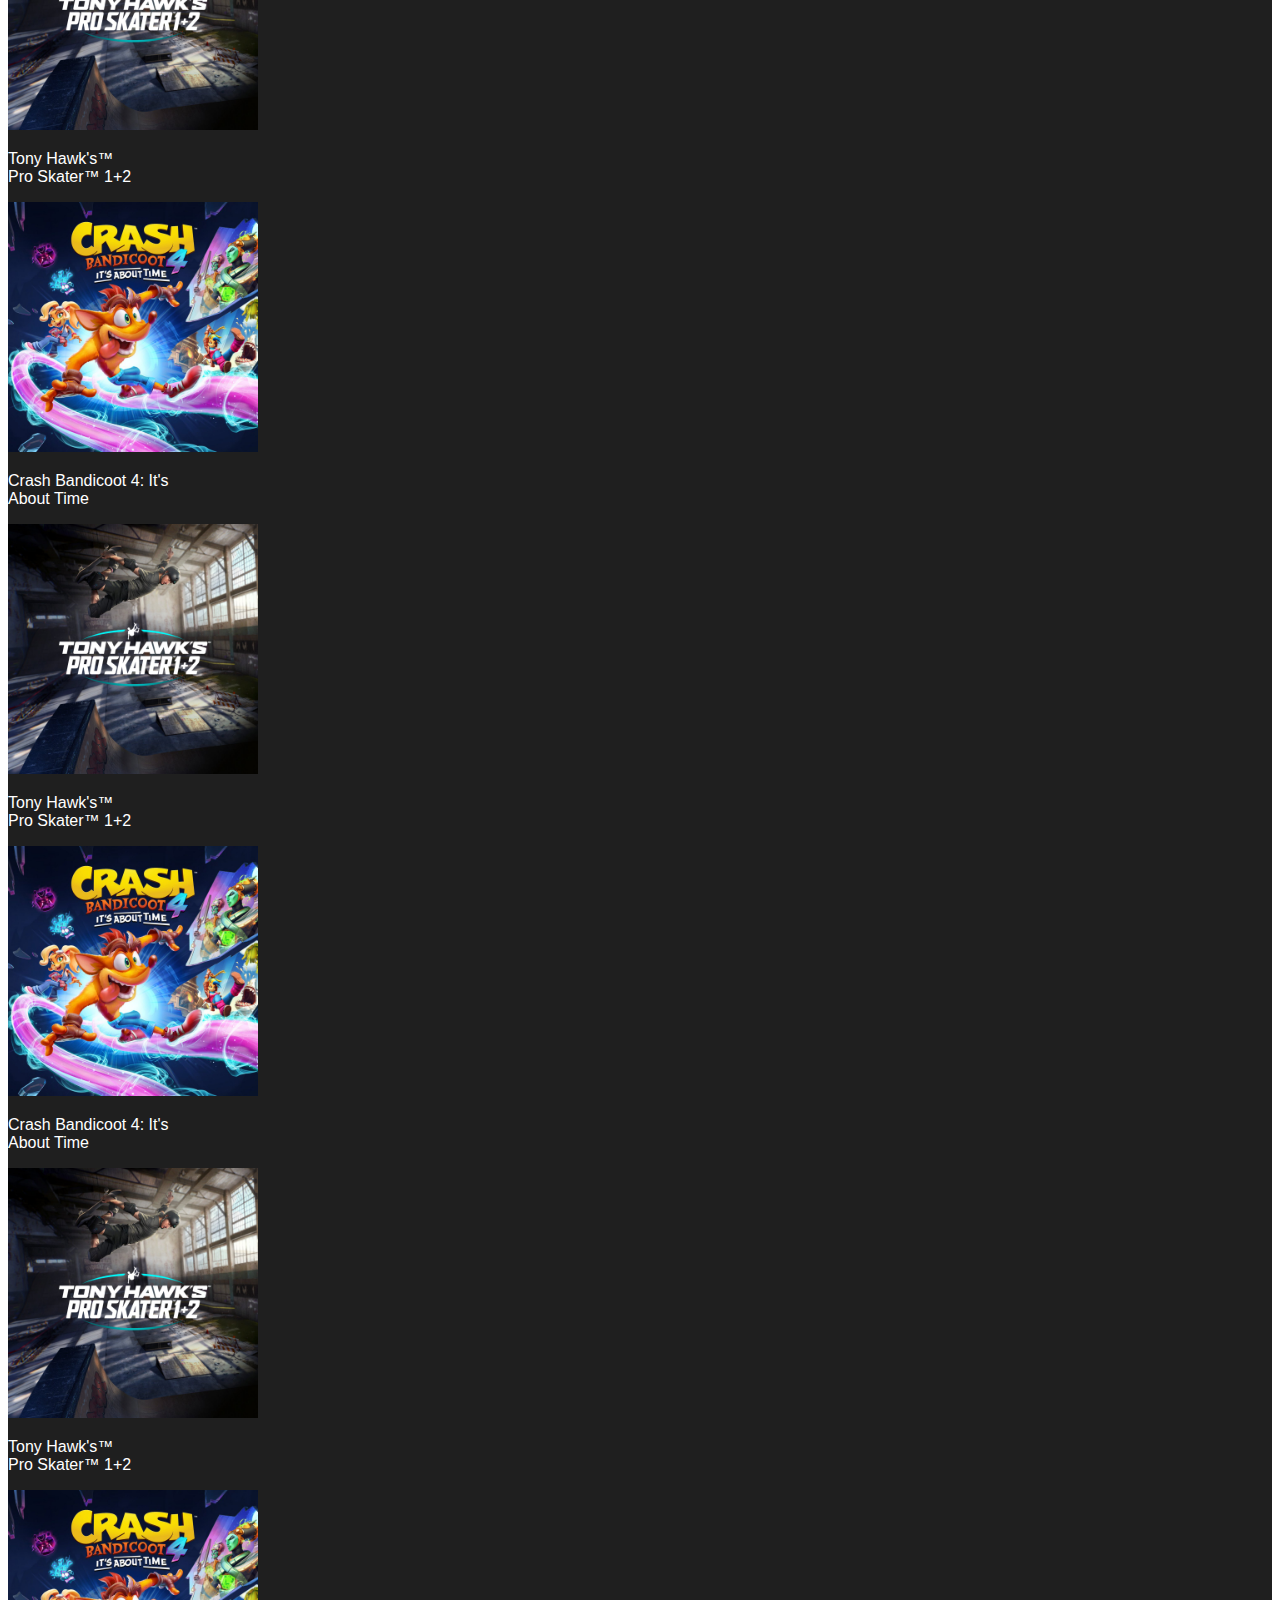
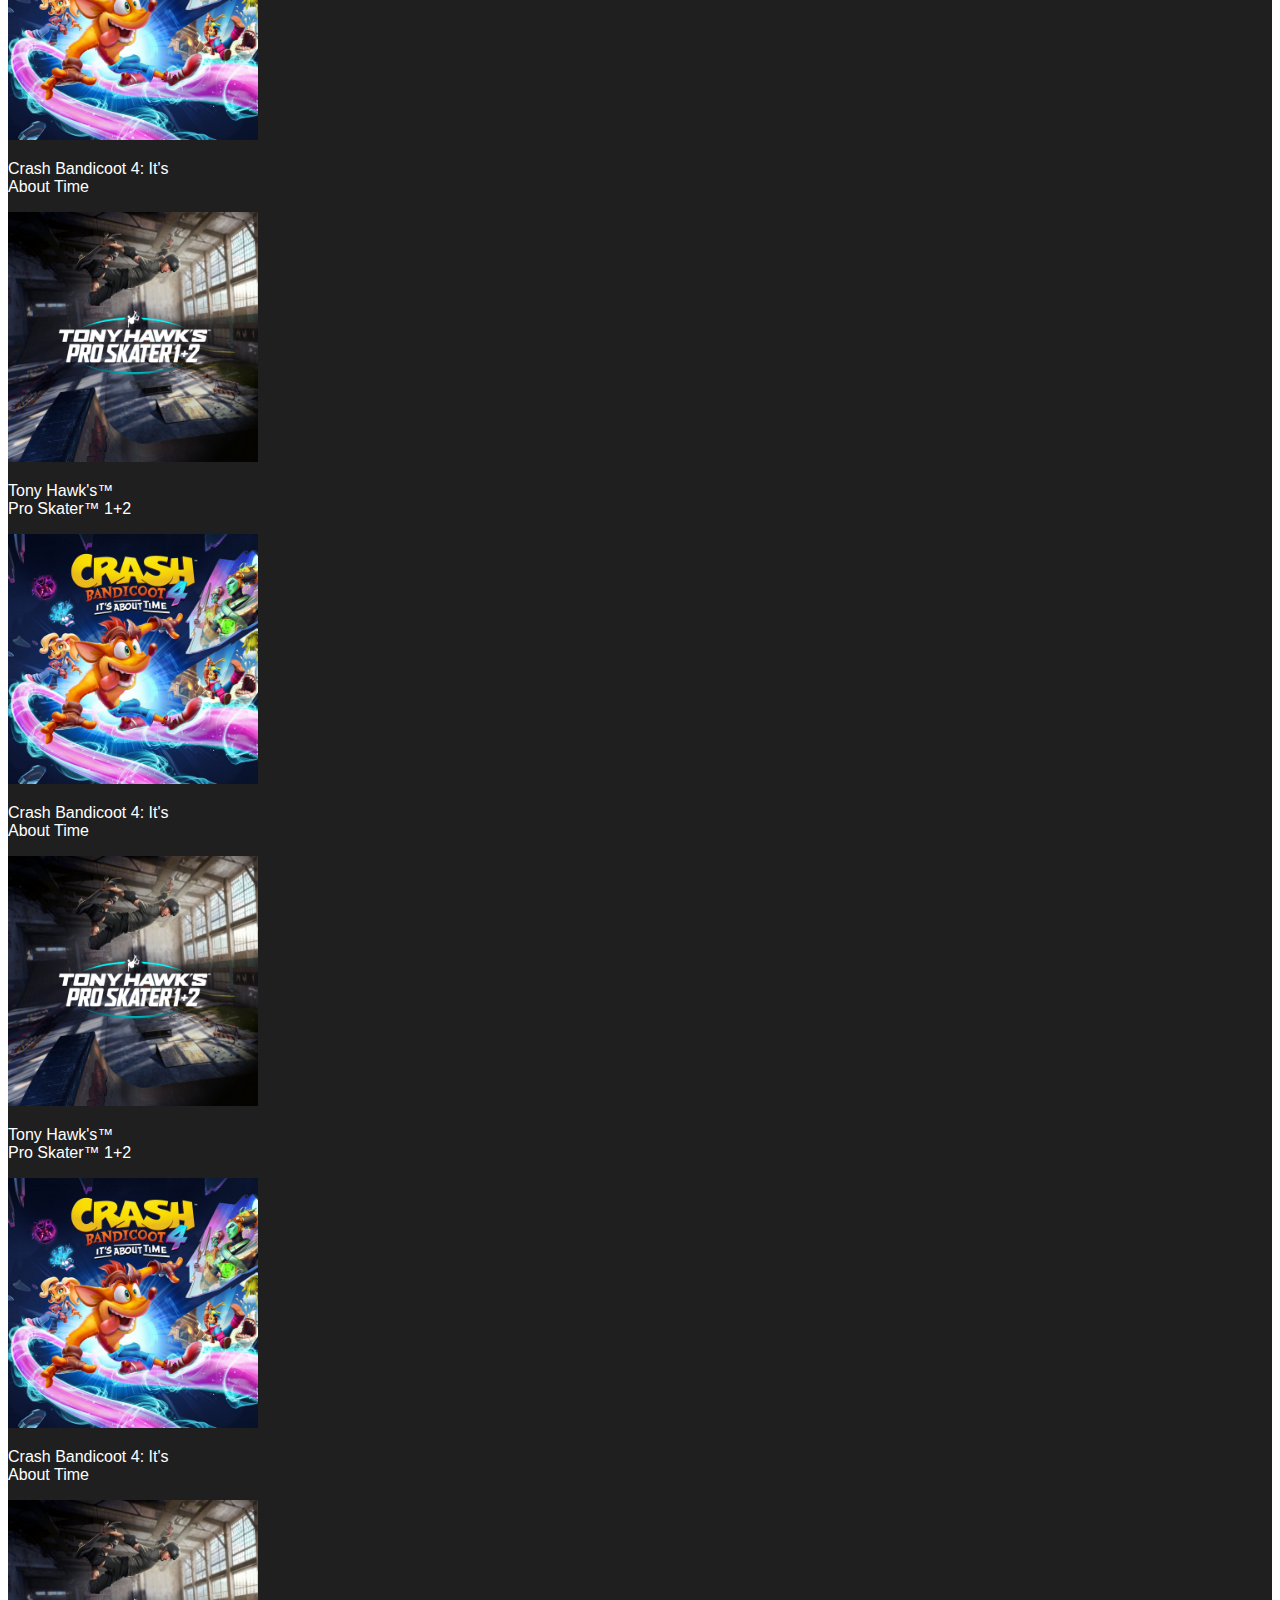
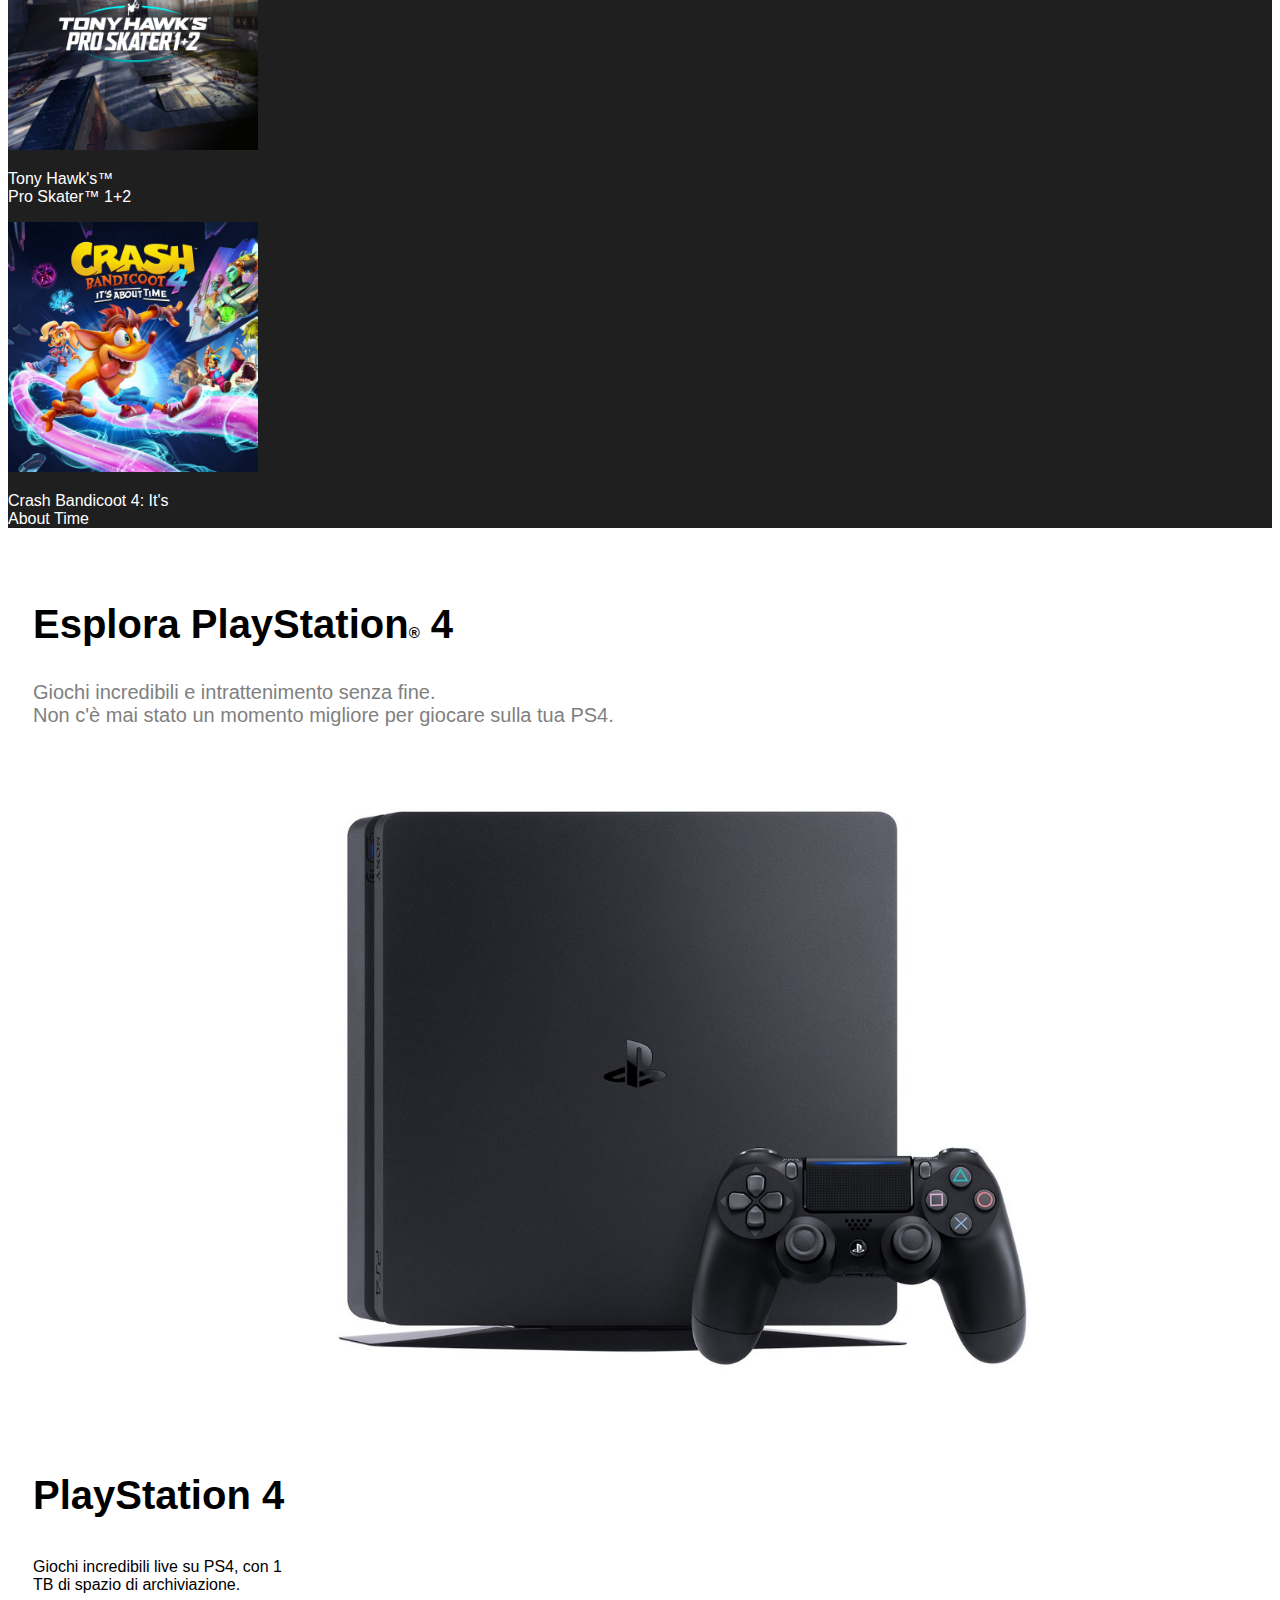
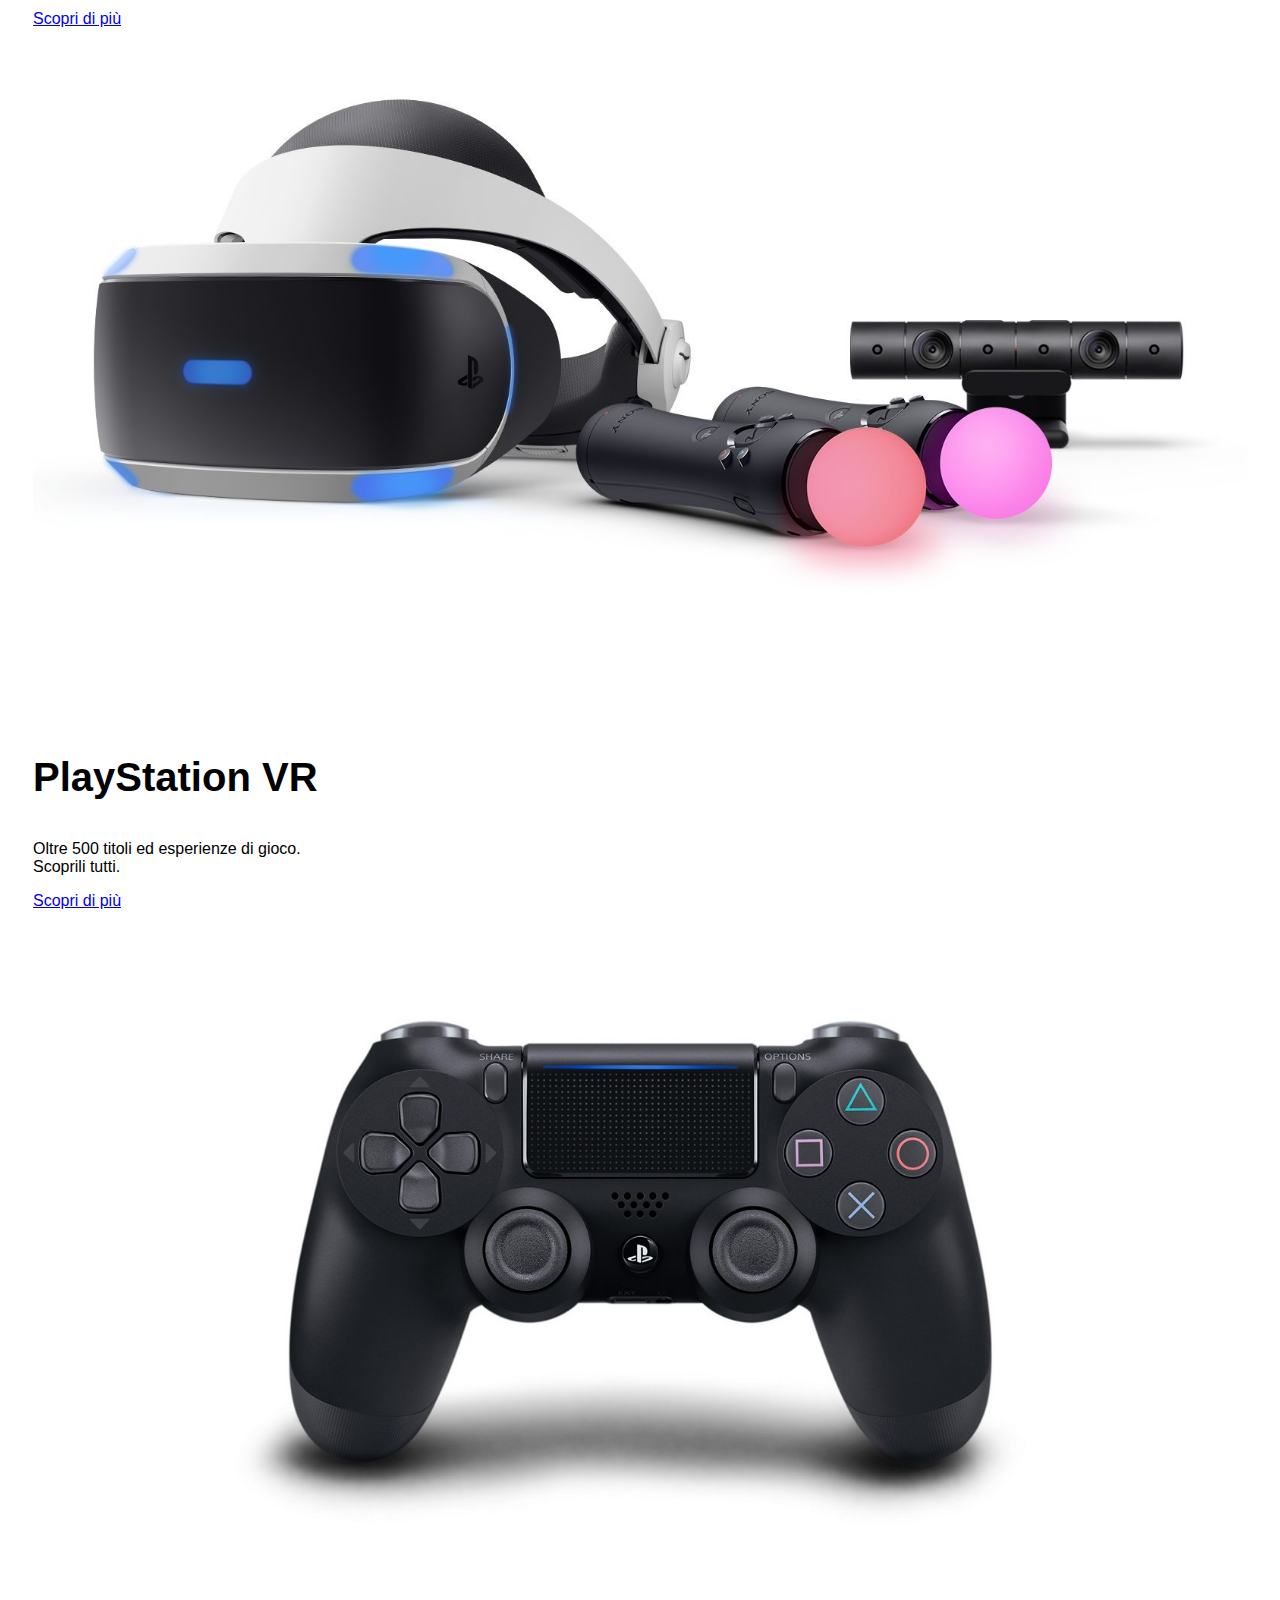
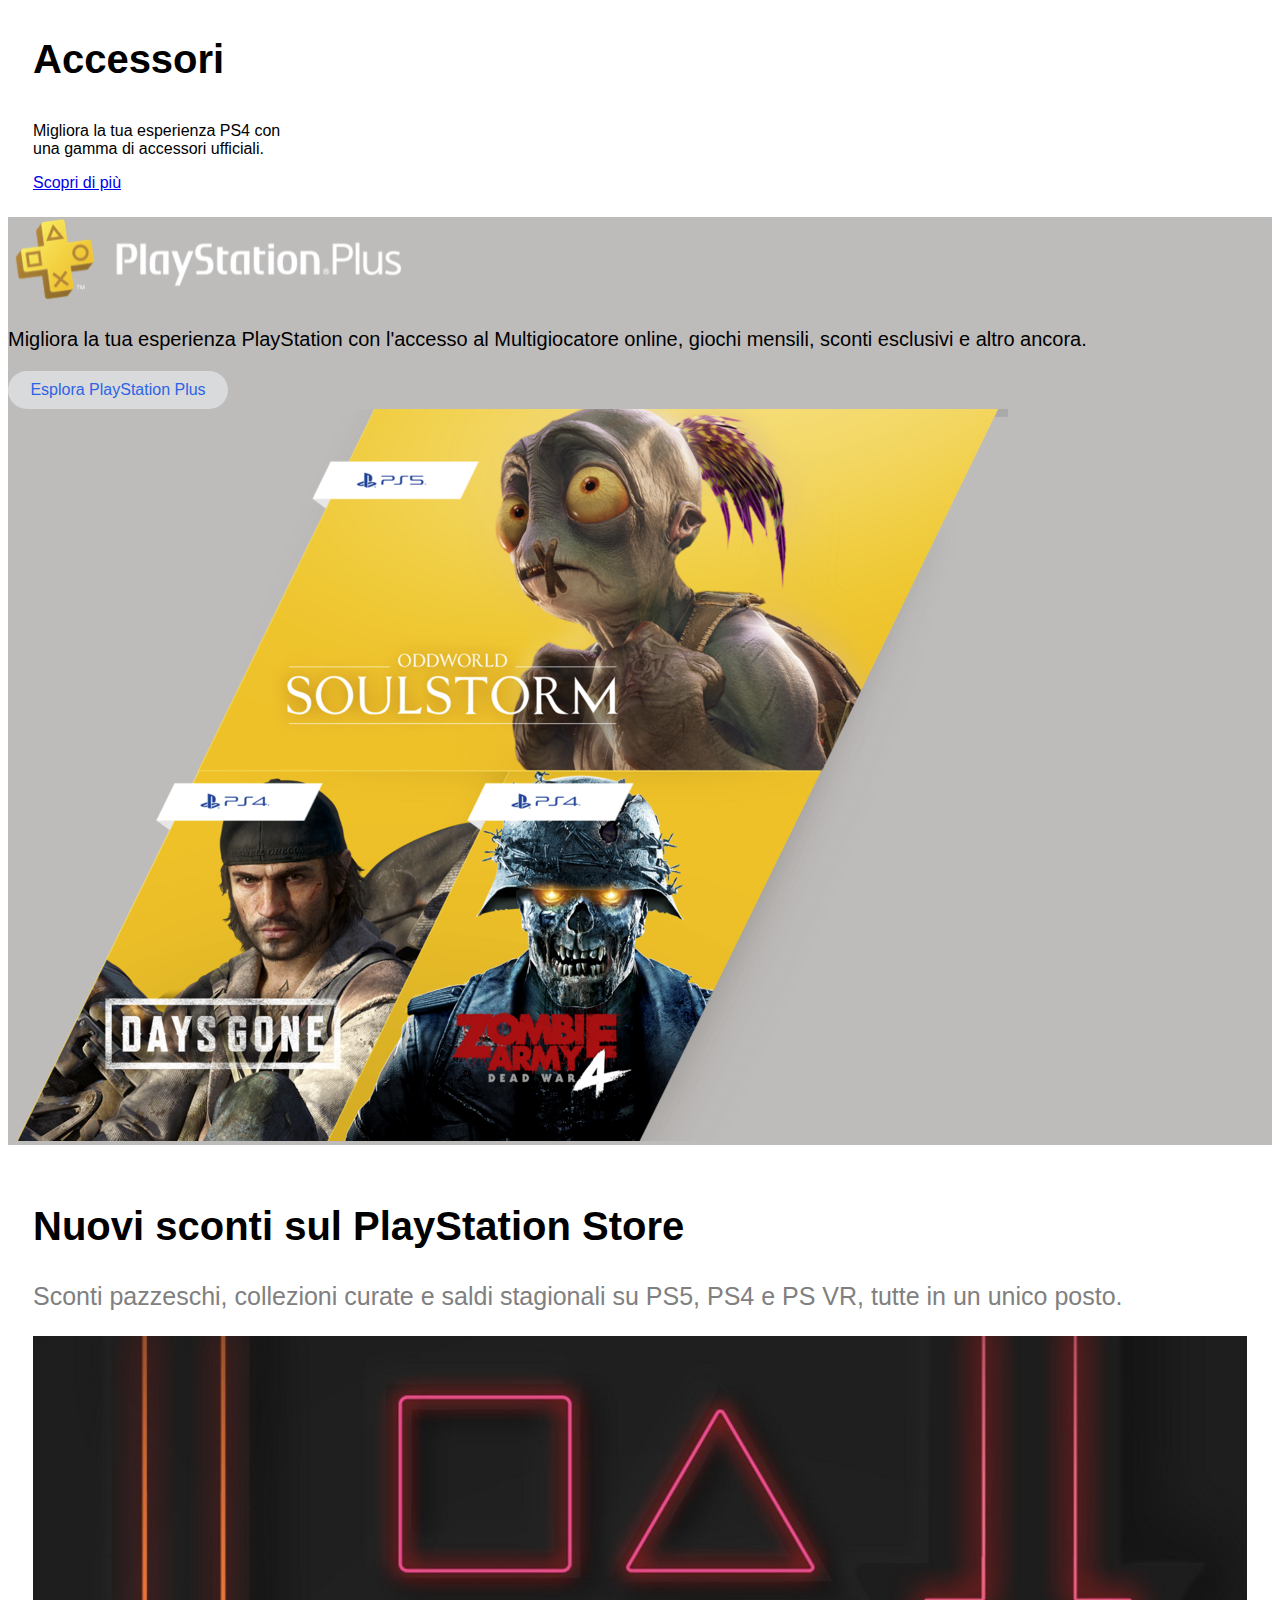
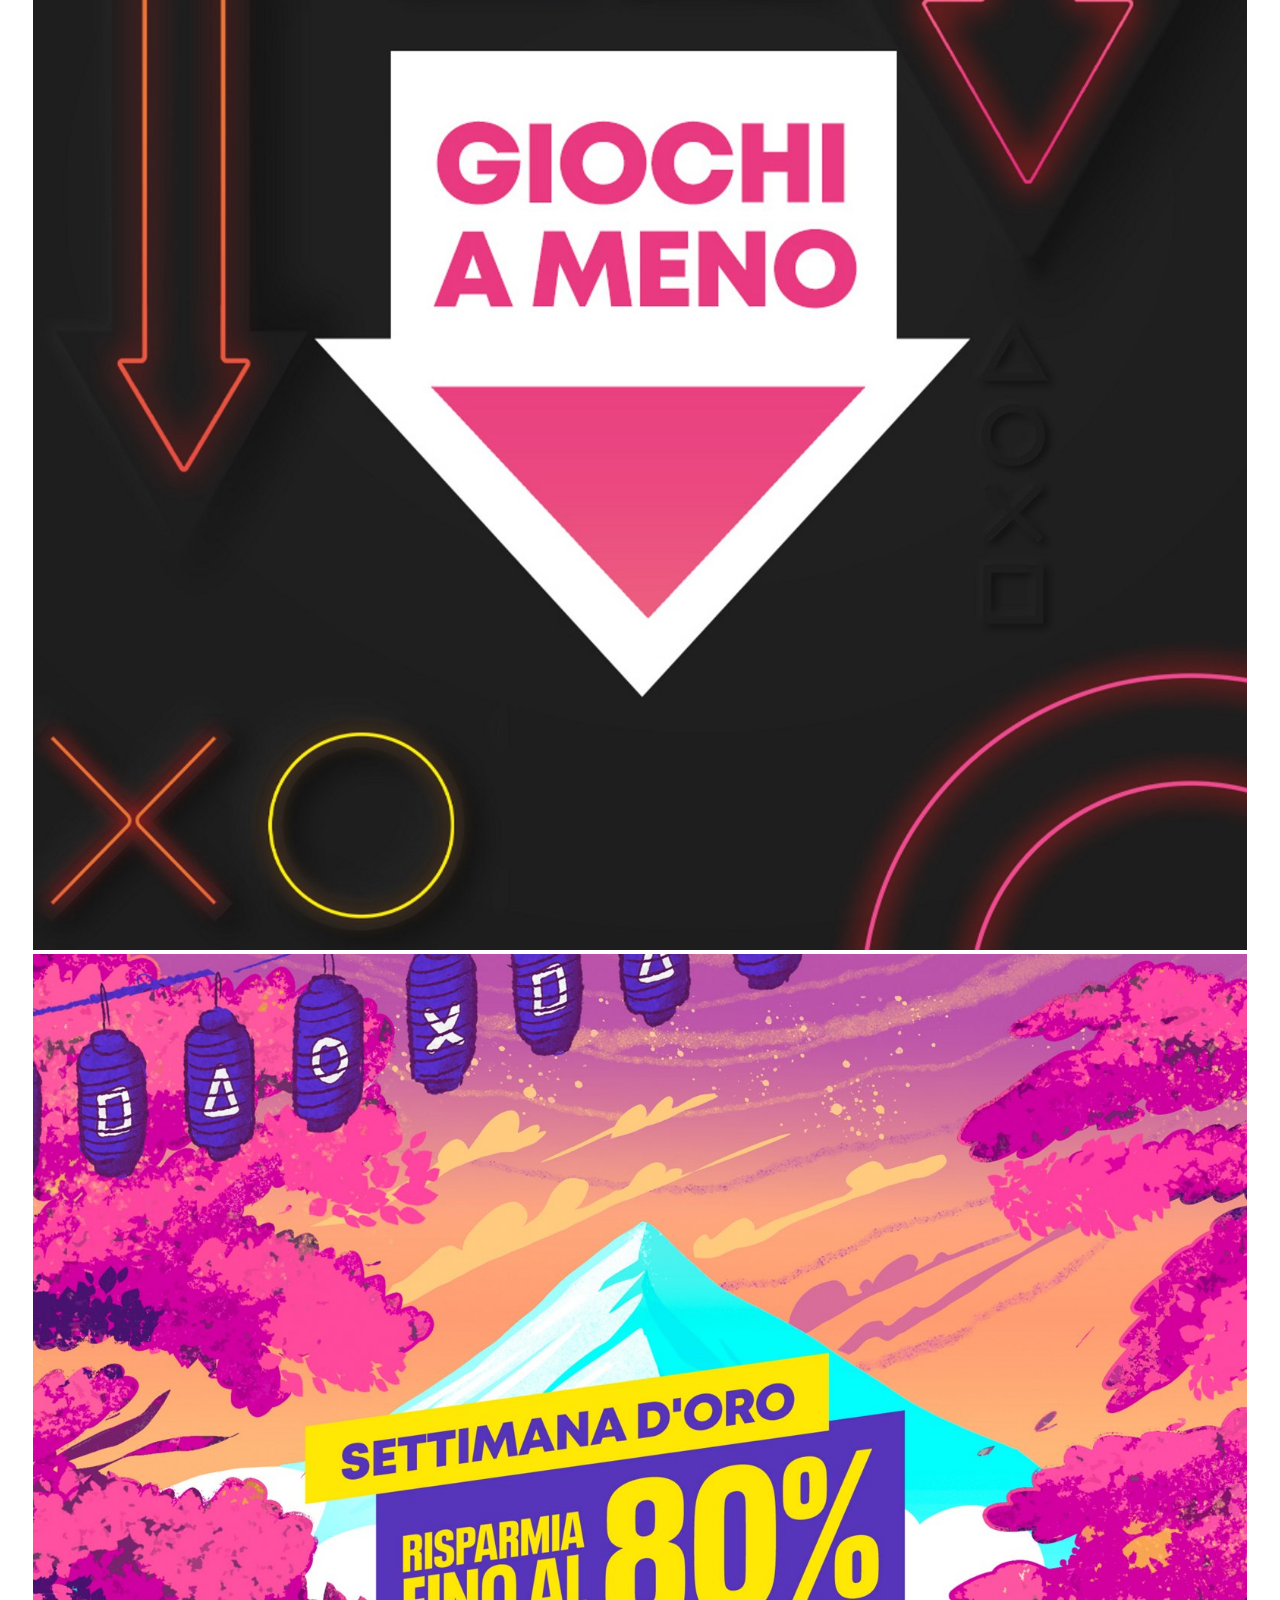
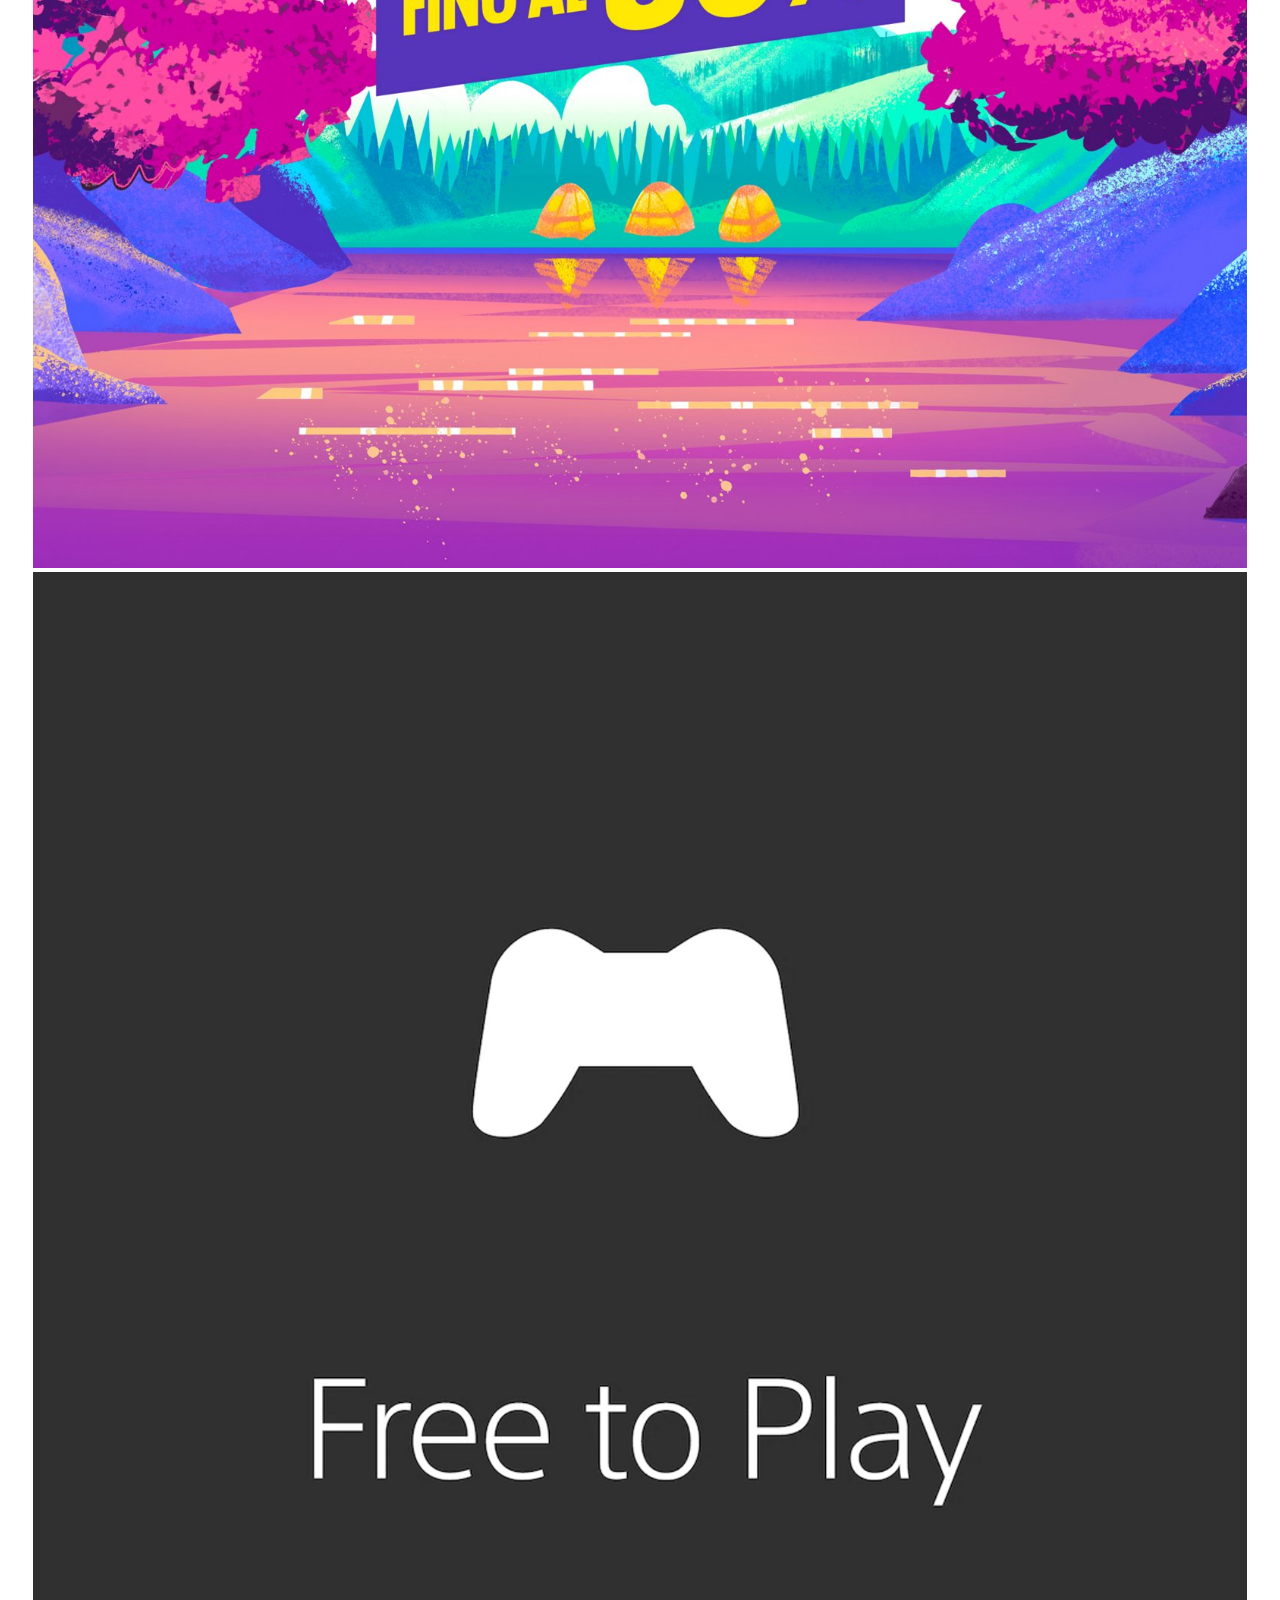
==== commit c8a67ea5: "Add fixed header and shadow" ====
--- a/index.html
+++ b/index.html
@@ -29,7 +29,7 @@
                                 <ul class="navbar-nav me-auto">
                                 <li class="nav-item dropdown">
                                     <a class="nav-link dropdown-toggle color_black" href="#" role="button" data-bs-toggle="dropdown" aria-expanded="false">
-                                    Giochi <span><img class="gray_arrow" src="./img/chevron-down-solid.svg" alt=""></span>
+                                    Giochi <span><img class="gray_arrow" src="./img/chevron-down-solid.svg" alt=""></span> <span><img class="blue_arrow" src="./img/chevron-down-solid-hover.svg" alt=""></span>
                                     </a>
                                     <ul class="dropdown-menu color_black">
                                     <li><a class="dropdown-item" href="#">Action</a></li>
--- a/css/style.css
+++ b/css/style.css
@@ -53,6 +53,13 @@
 }
 
 /*Header*/
+header {
+    position: fixed;
+    width: 100%;
+    z-index: 999;
+    box-shadow: 0 -6px 10px 5px rgba(0,0,0,0.5);
+}
+
 .header_up {
     padding: 5px;
 }
@@ -69,6 +76,10 @@
     width: 10px;
 }
 
+.blue_arrow {
+    display: none;
+    width: 10px;
+}
 
 /*Main*/
 .cover {
@@ -187,11 +198,9 @@
 .playstationplus {
     background-color: #BEBCBB;
 }
-
 .playstationplus_caption {
     font-size: 20px;
 }
-
 .playstationplus_button {
     display: inline-block;
     background-color: #D9DADC;
@@ -260,18 +269,22 @@
     font-size: 12px;
 }
 
+/*Effects*/
+.nav-link:hover > .blue_arrow {
+    display: inline-block;
+
+}
+
 @media screen and (min-width:768px) and (max-width:1440px) {
- 
+
+    .avengers {
+        display: inline-block;
+
+    }
+
     .soulstorm {
         display: inline-block;
-
-    }
-
-    .avengers {
-        display: inline-block;
-
-    }
-
+    }
 
 }
 
@@ -281,12 +294,12 @@
         font-size: 20px;
     }
 
+    .avengers {
+        display: none;
+    }
+
+
     .soulstorm {
         display: none;
     }
-
-    .avengers {
-        display: none;
-    }
-
 }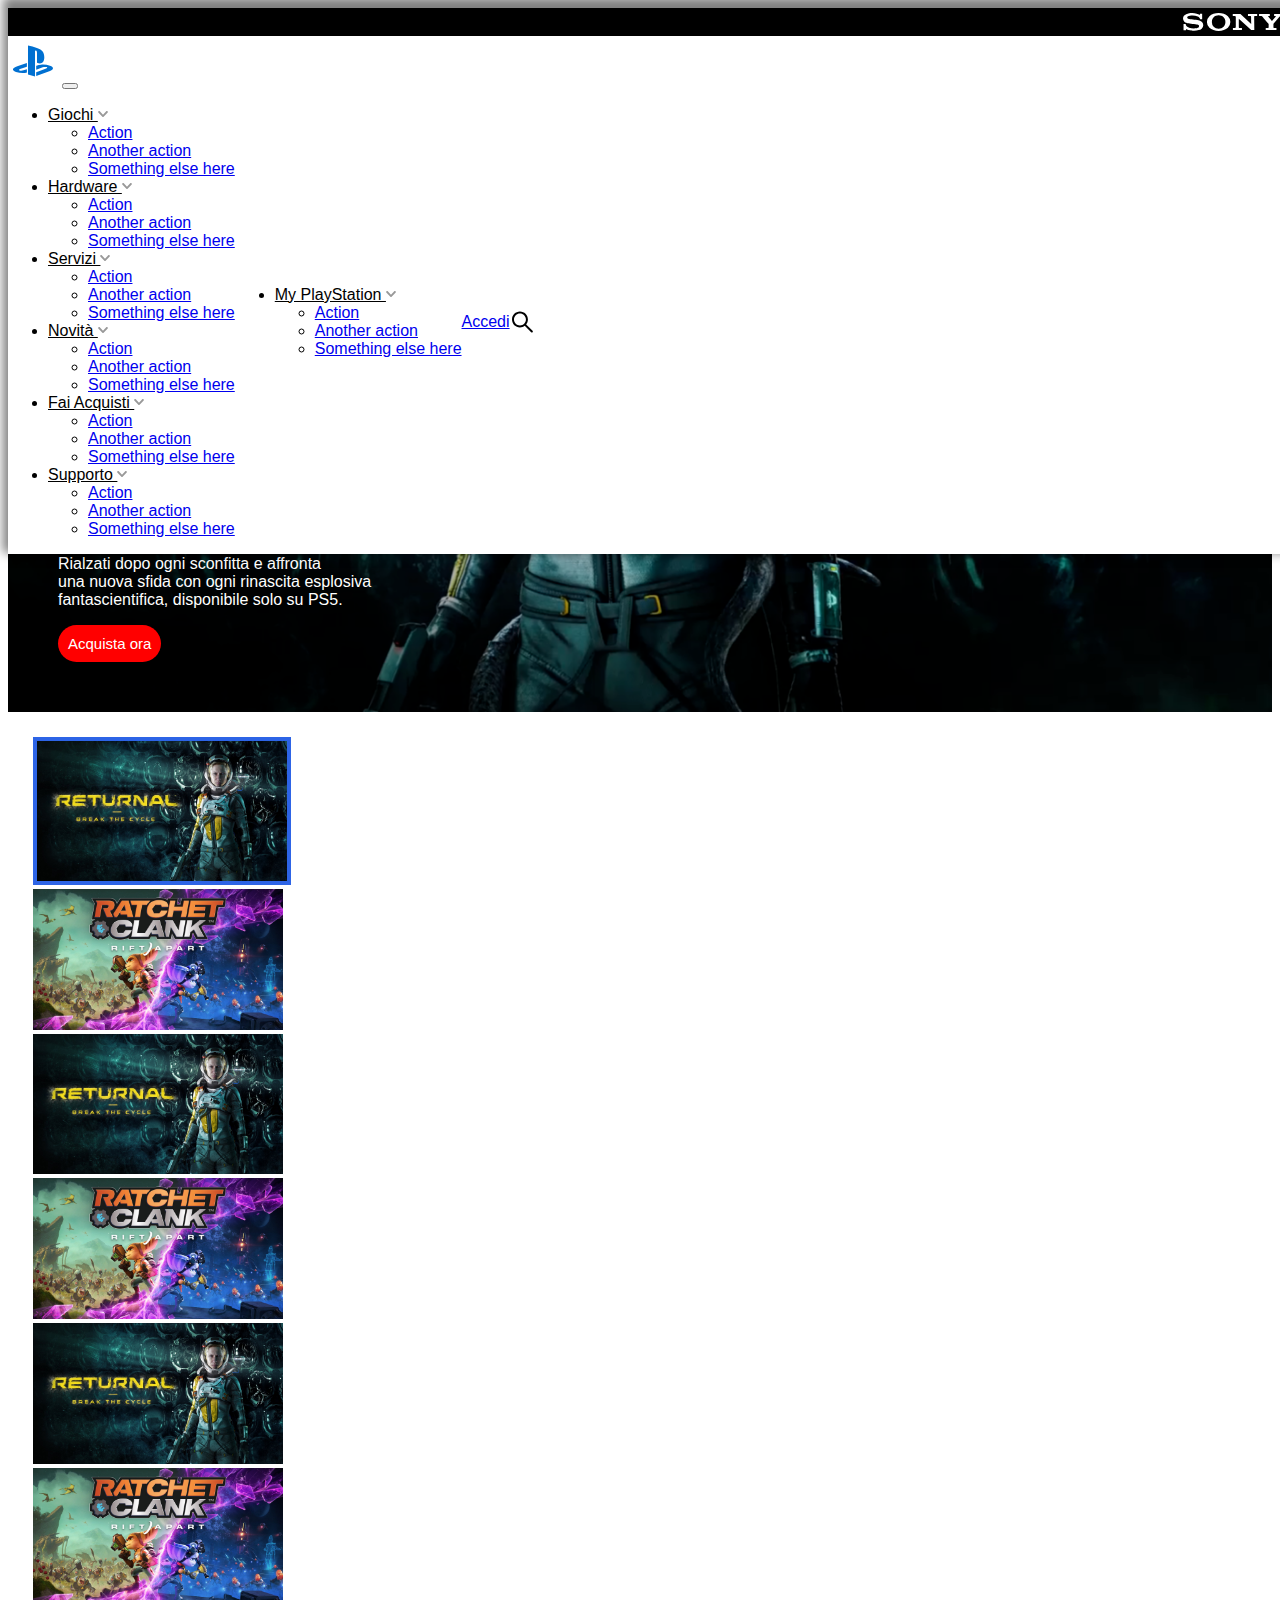
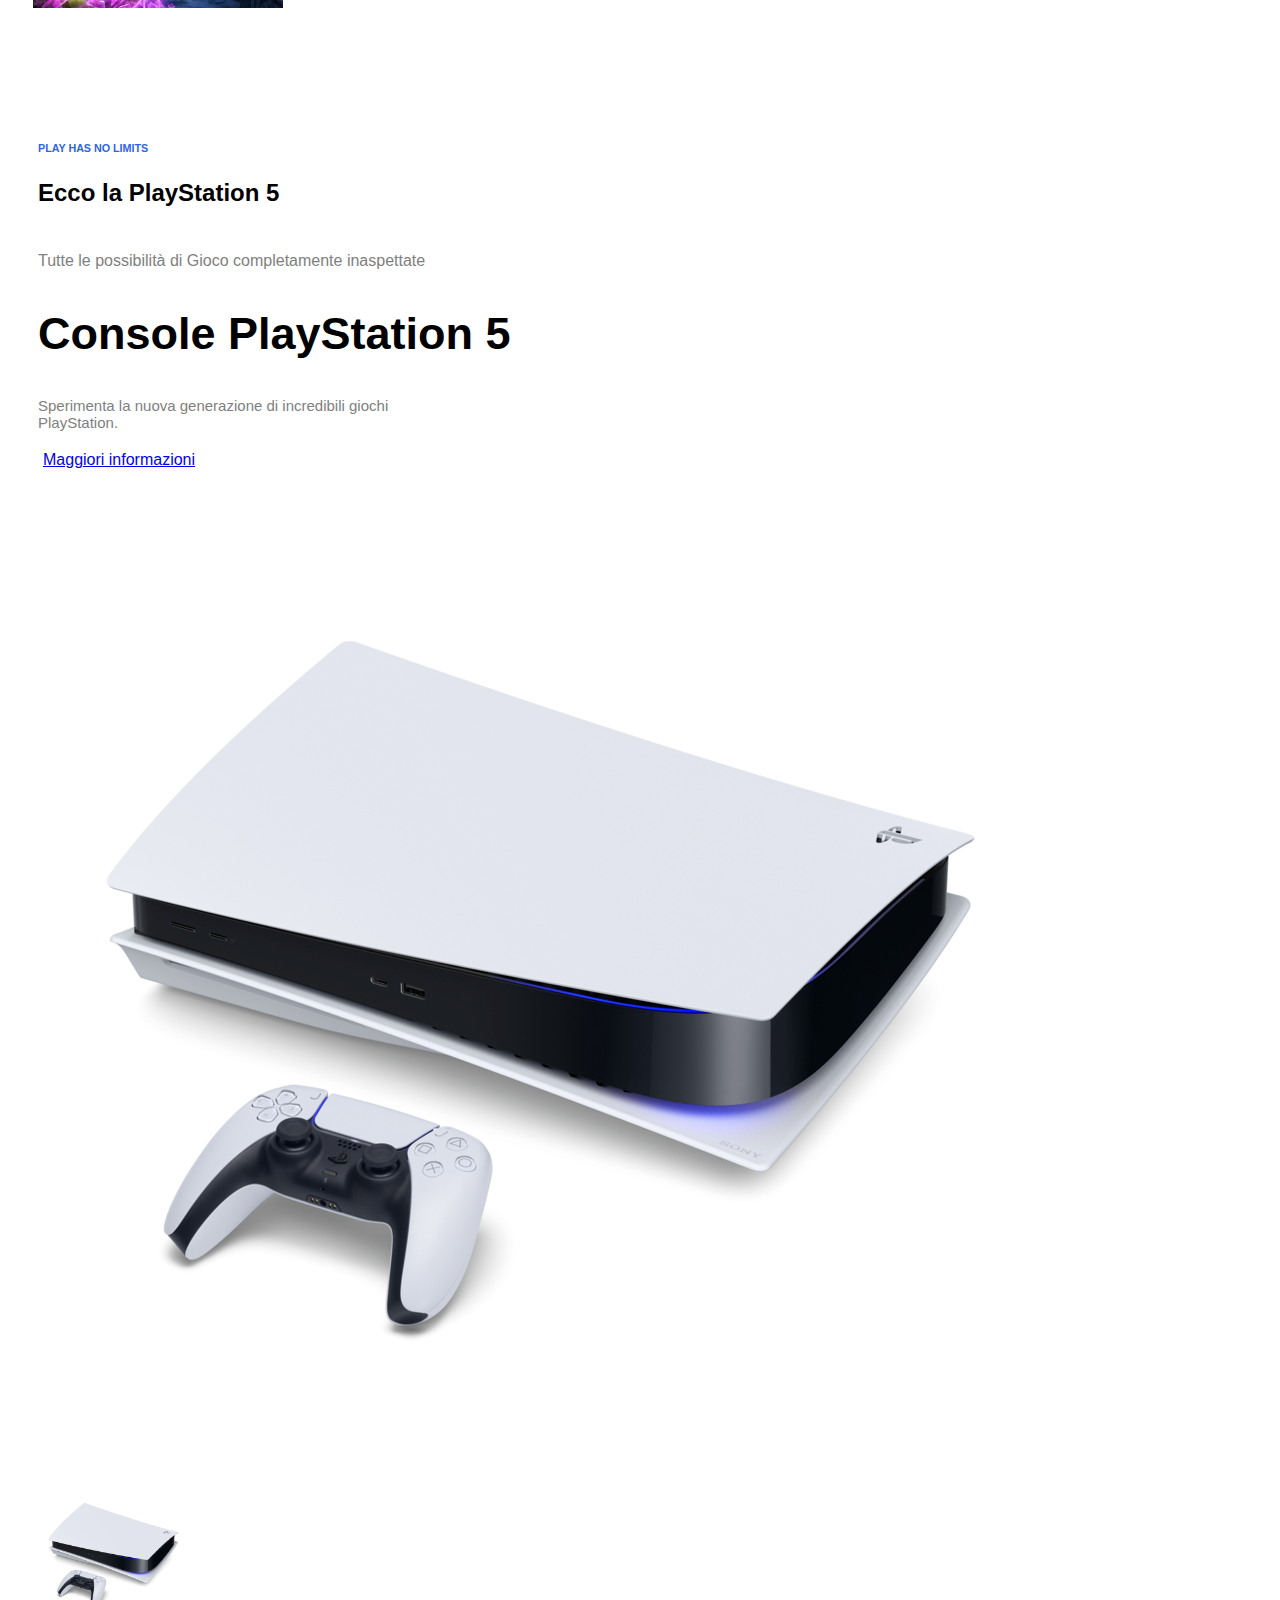
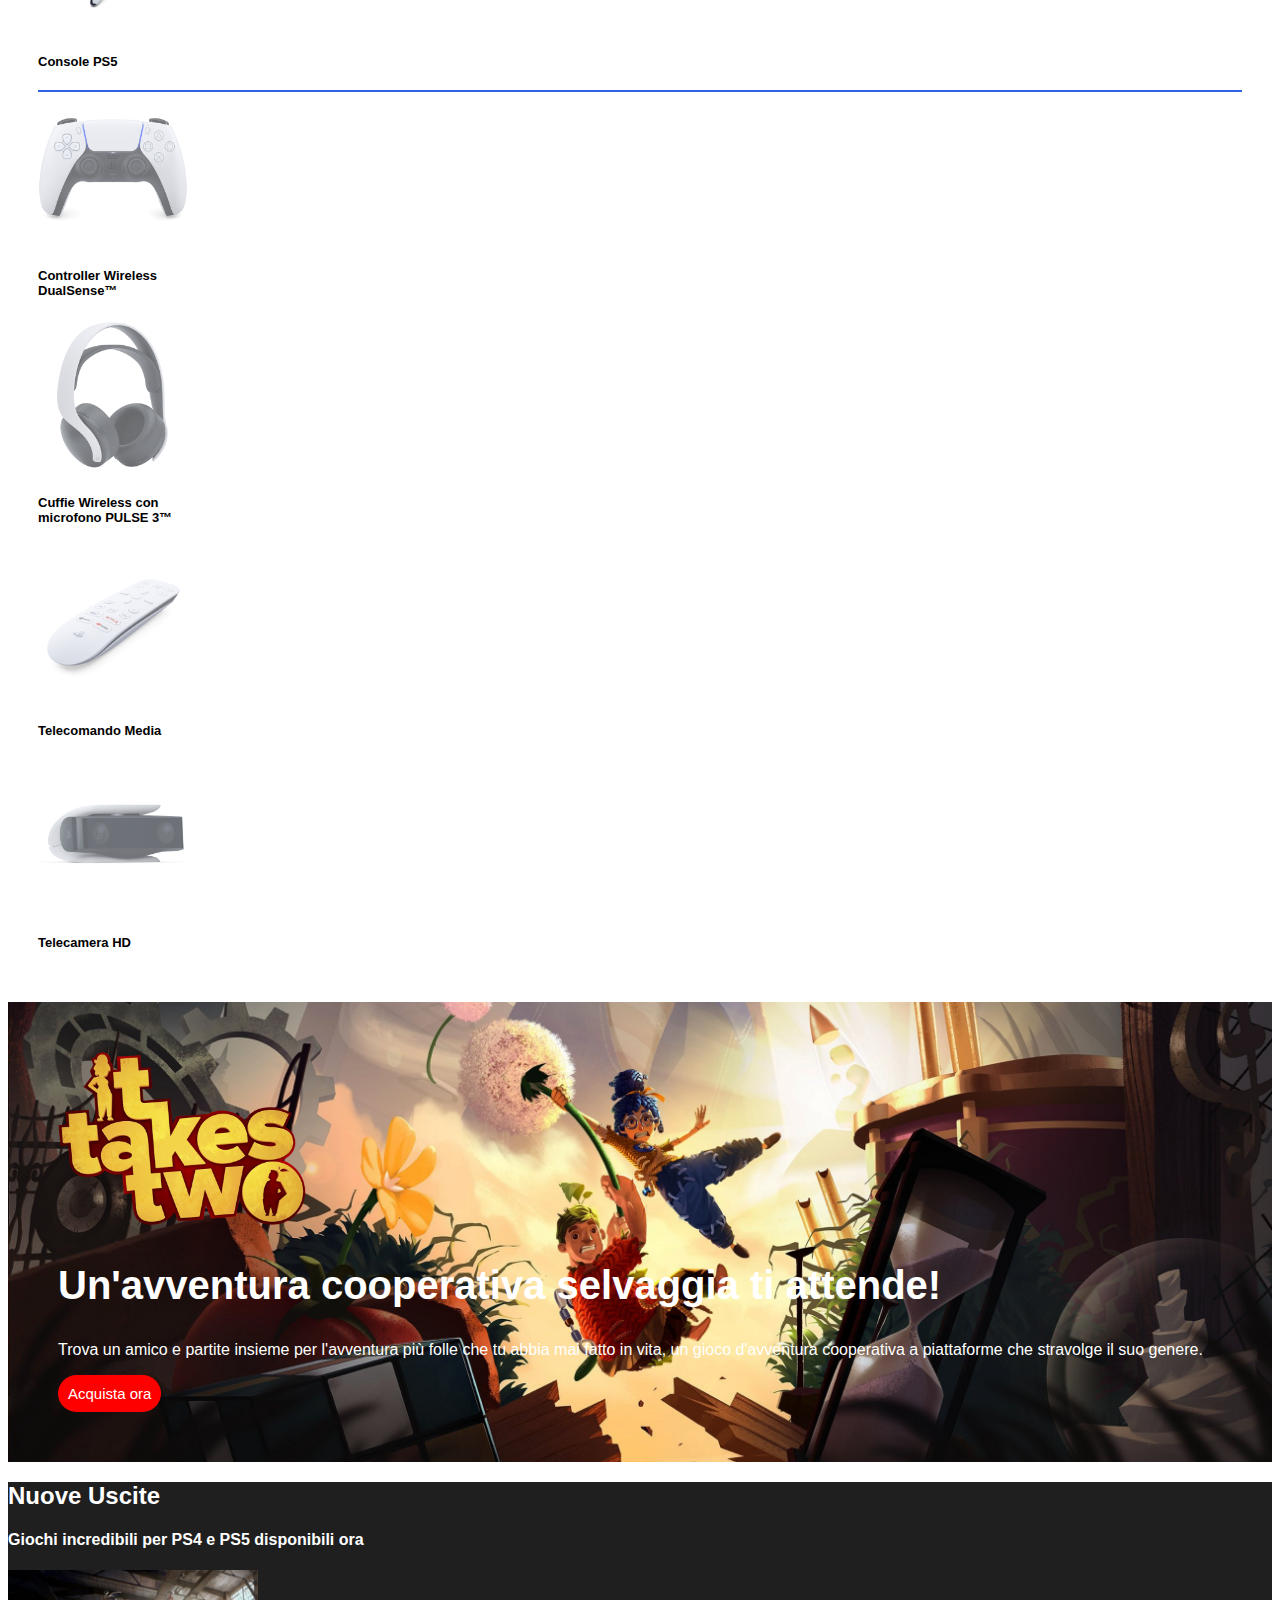
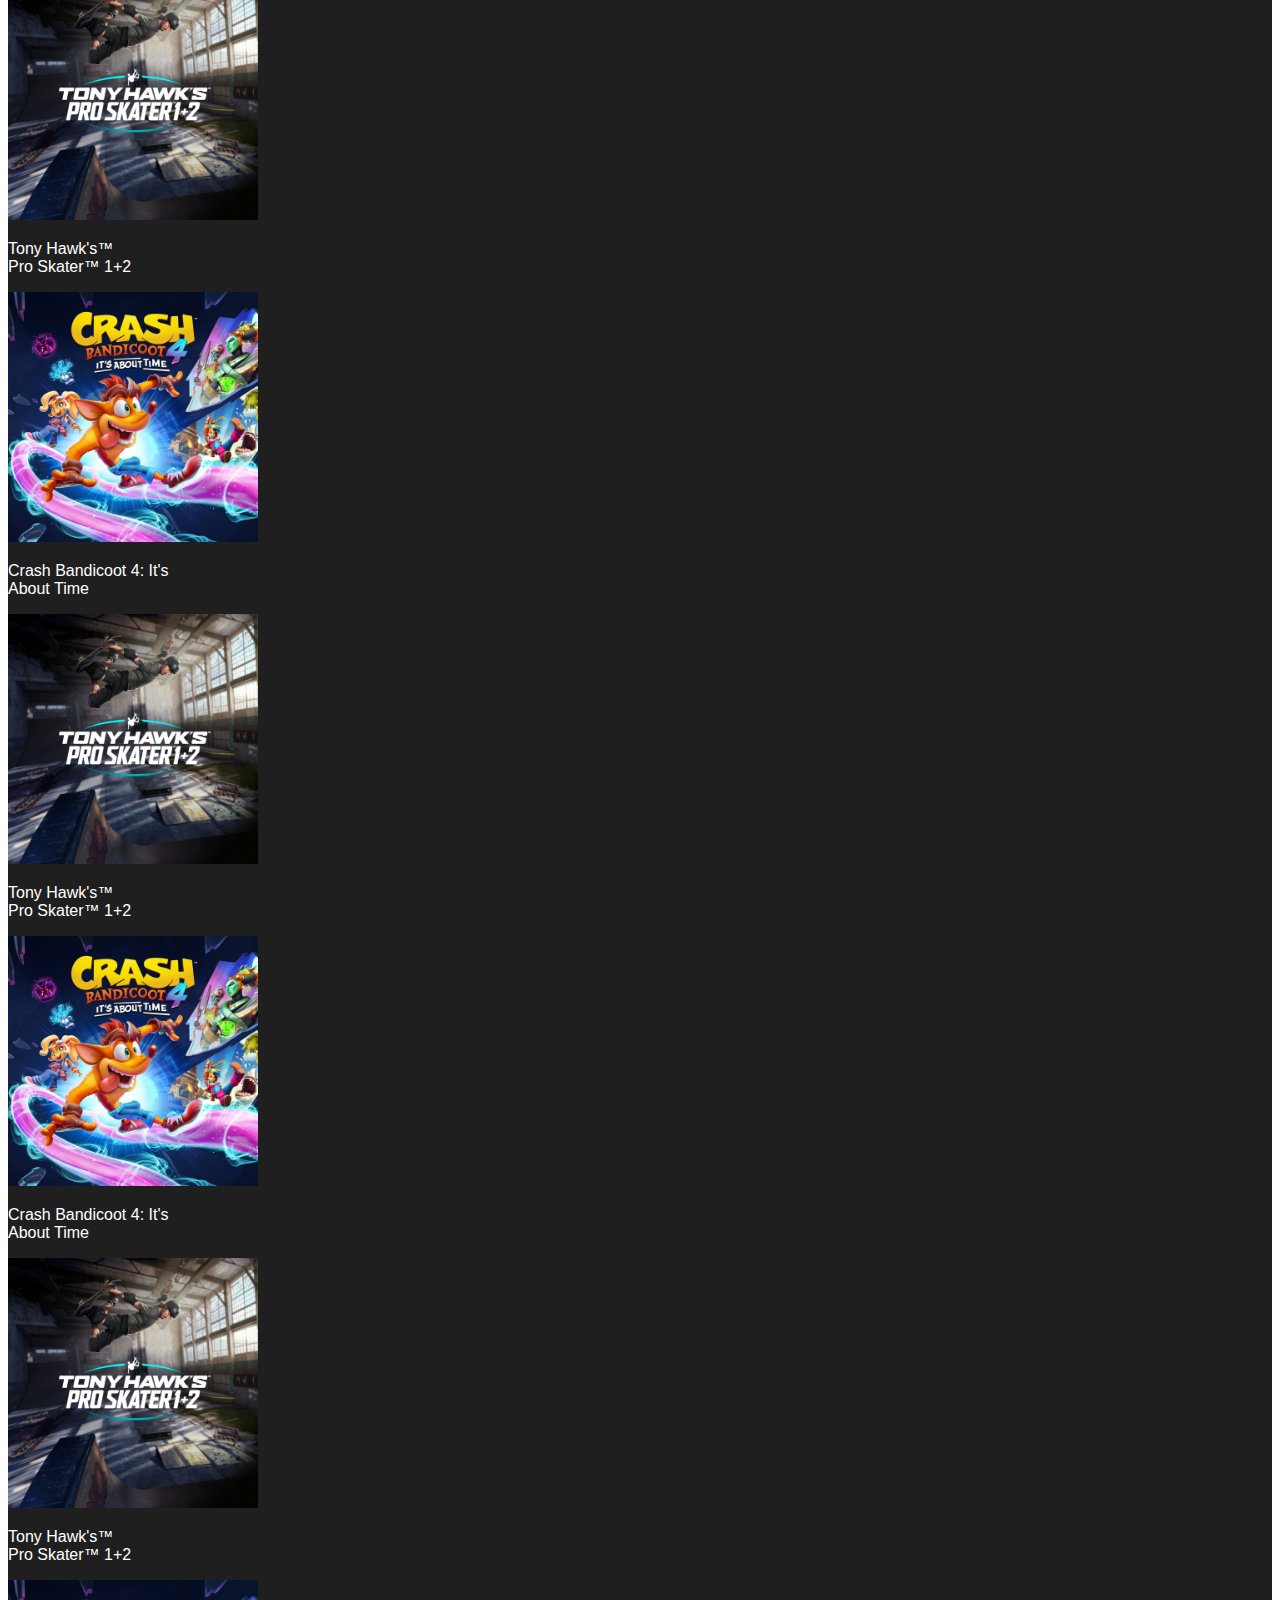
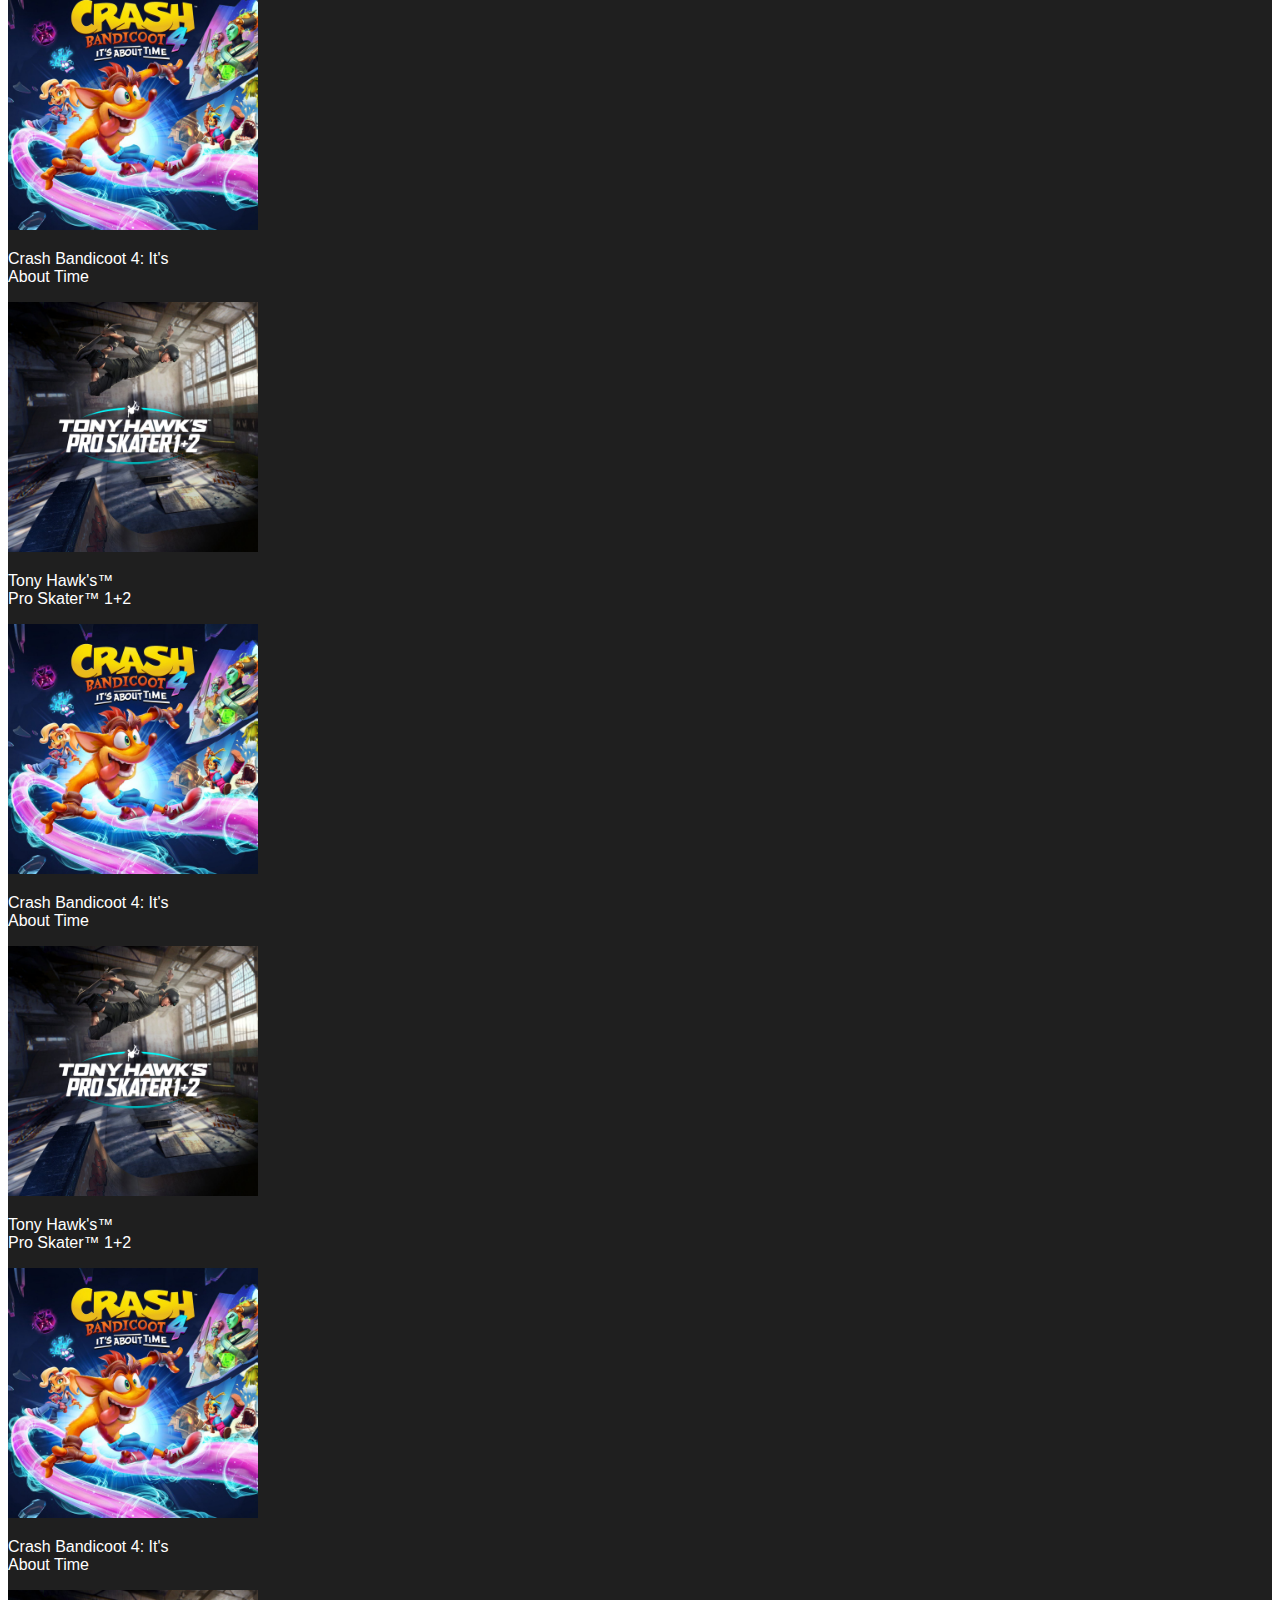
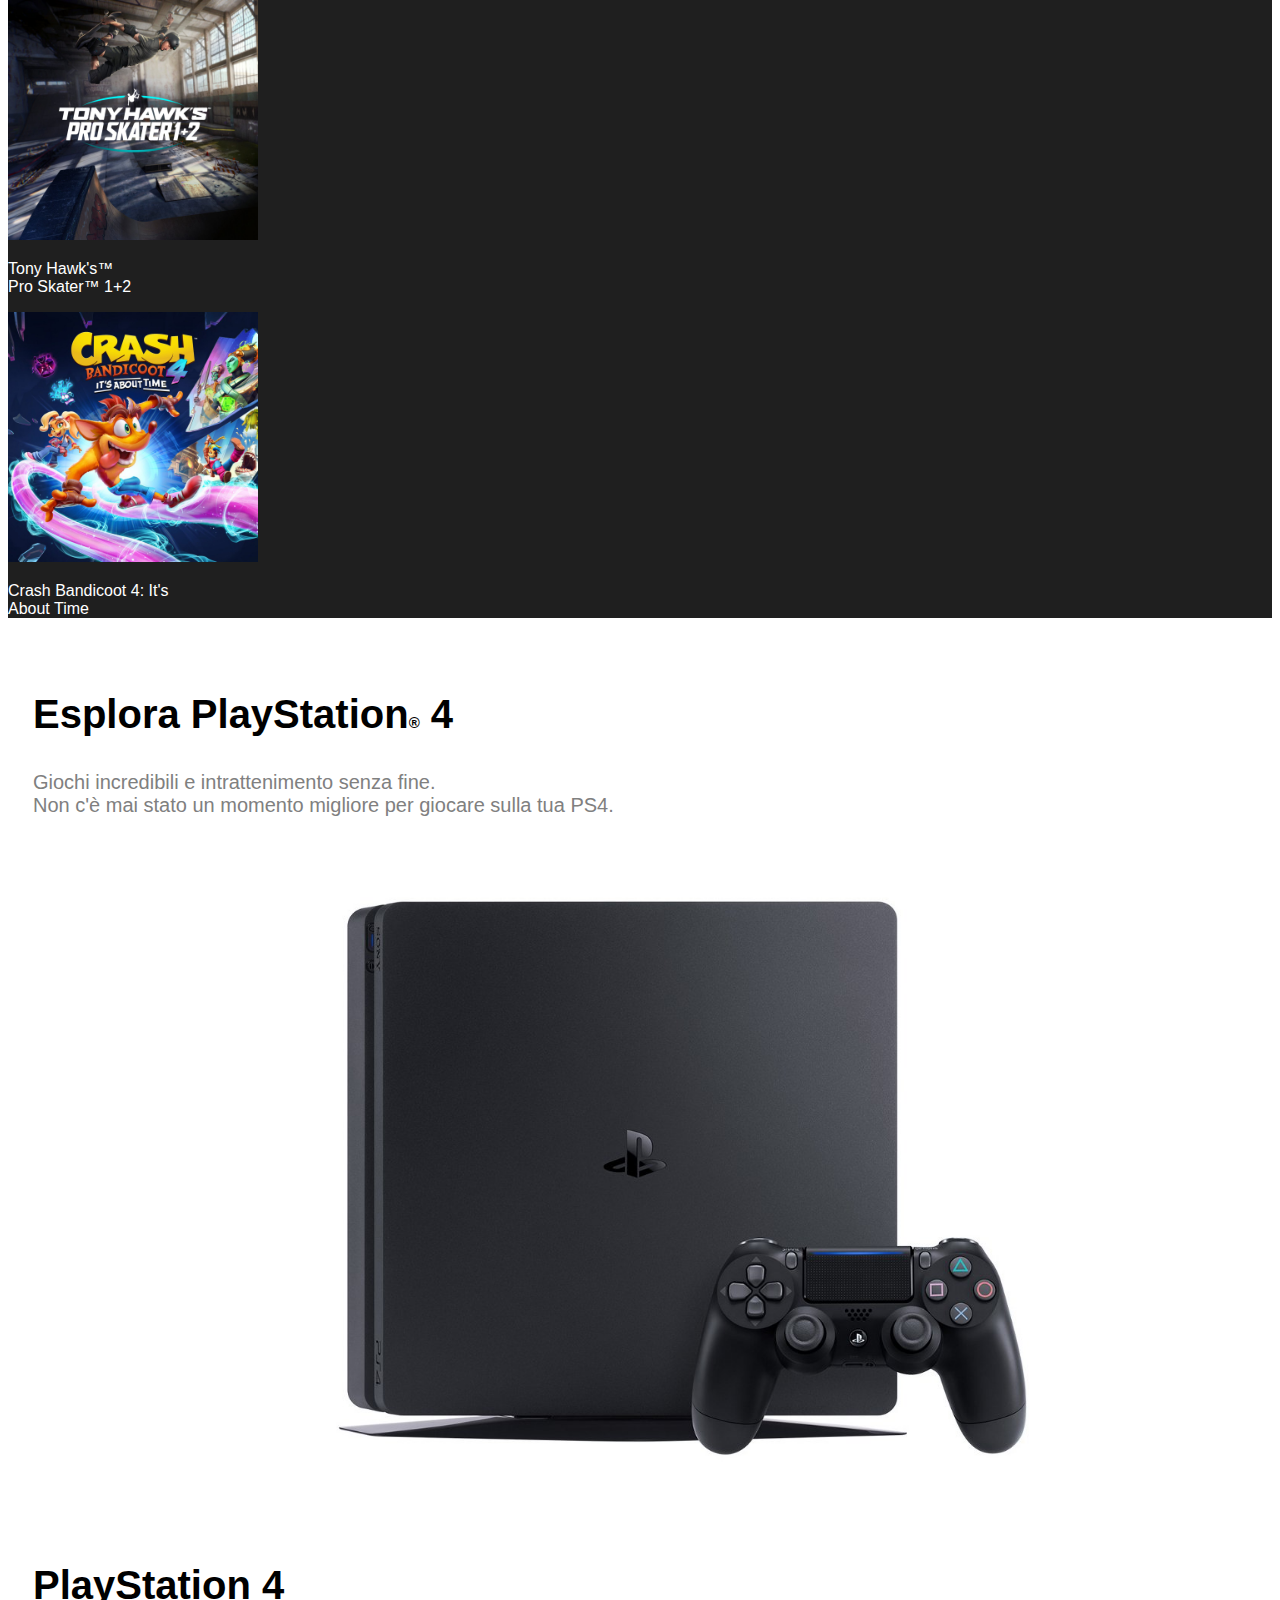
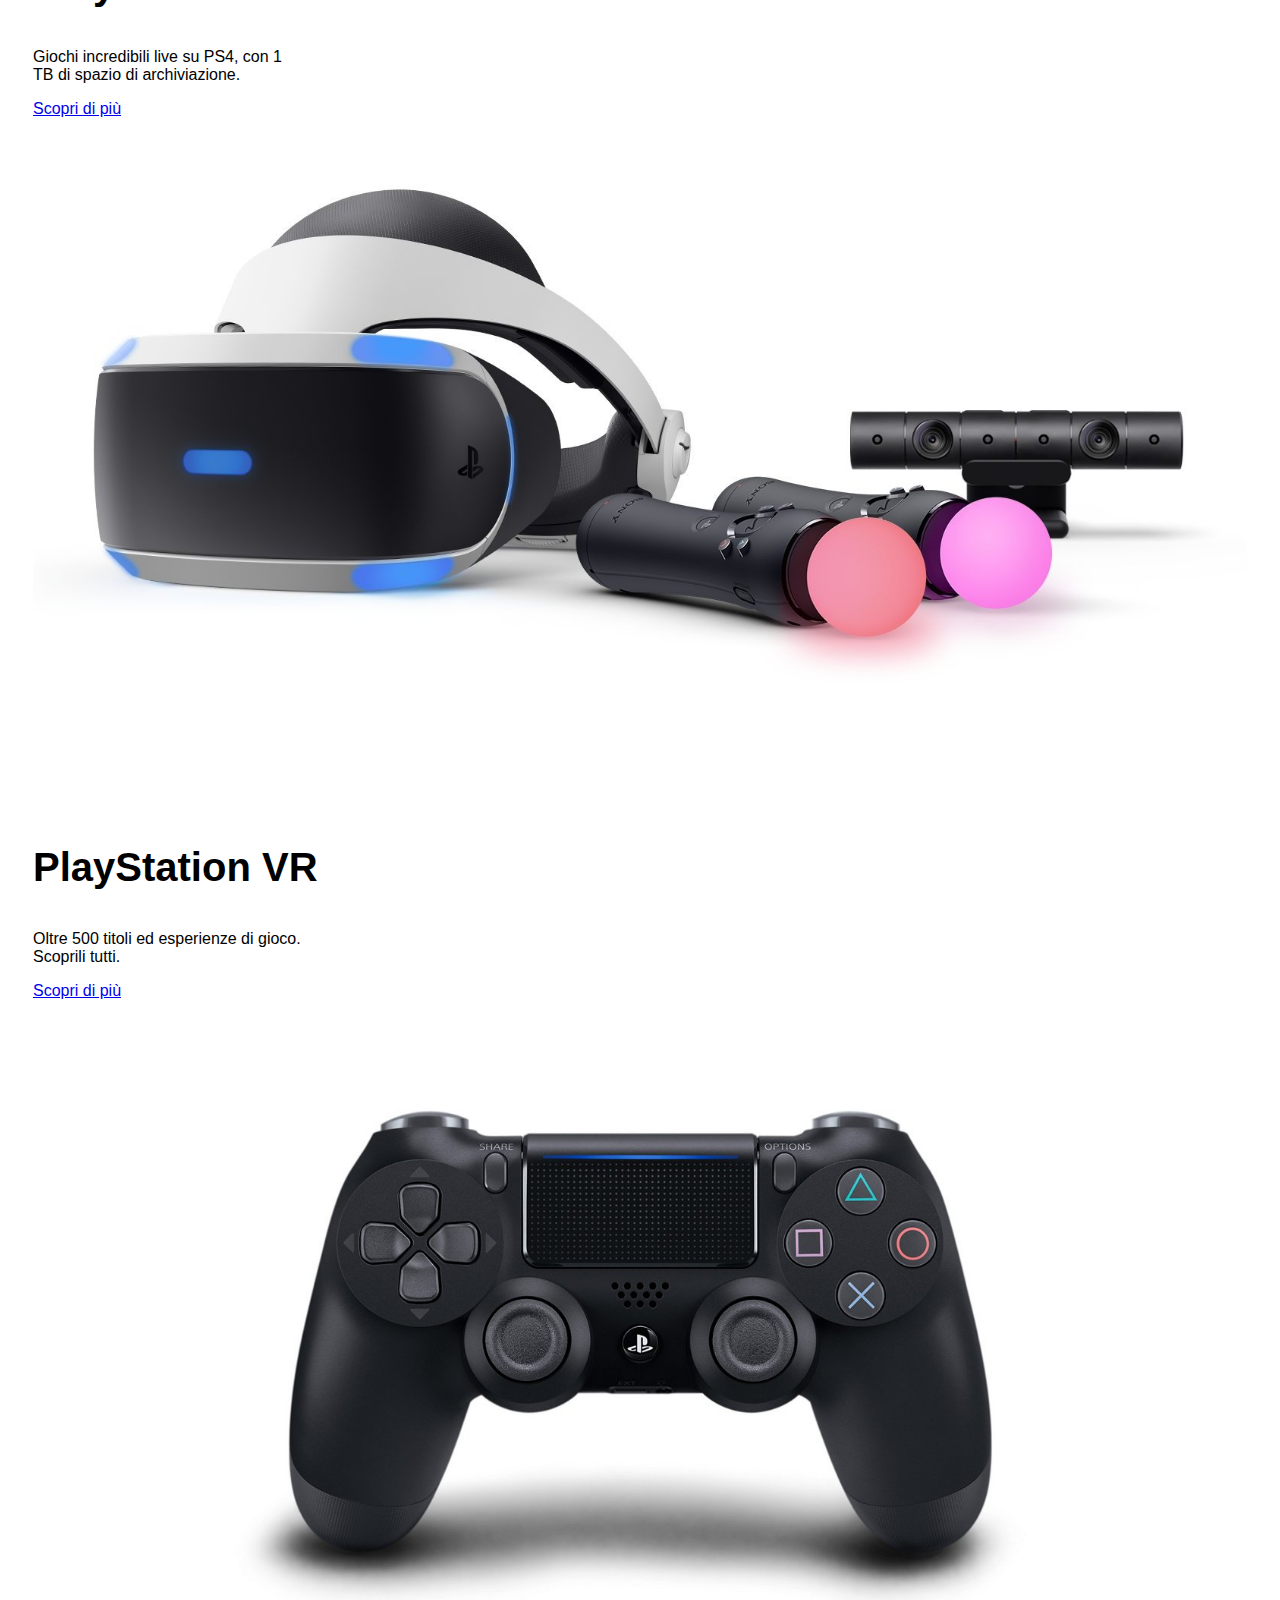
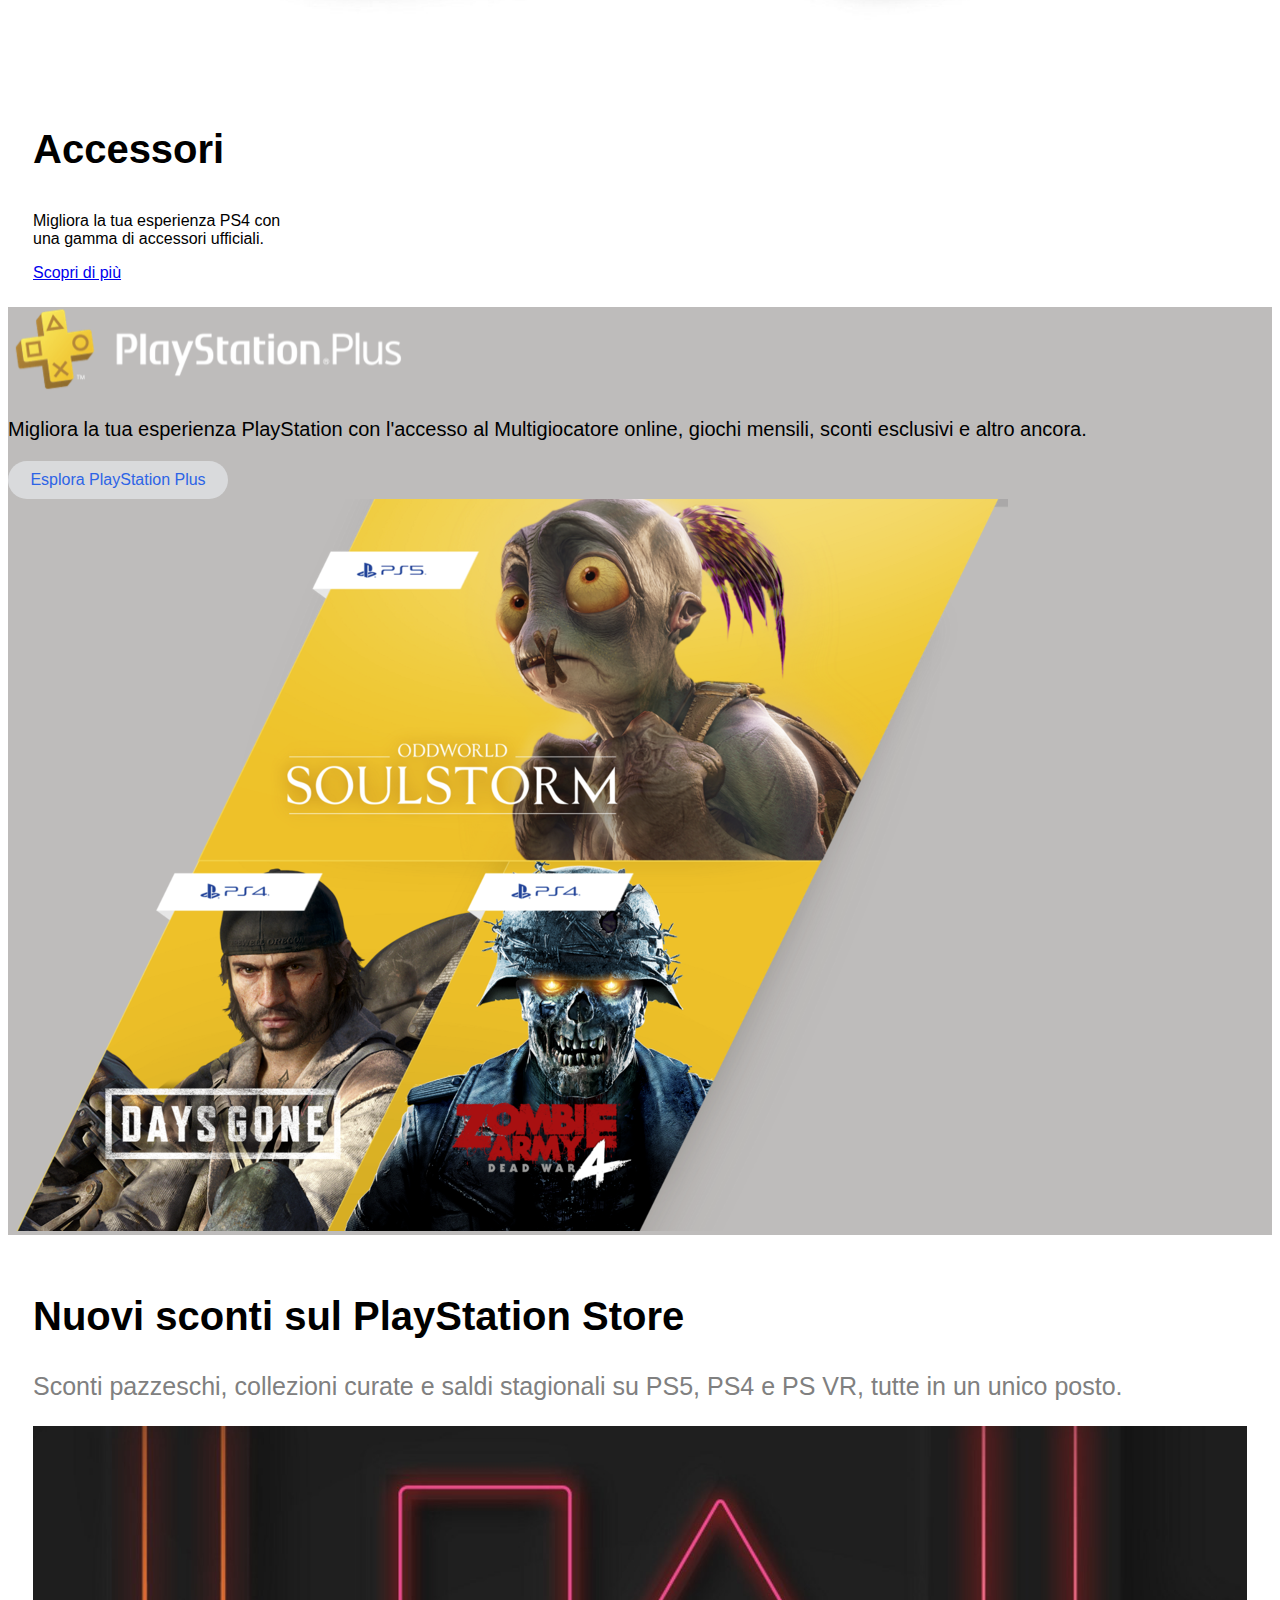
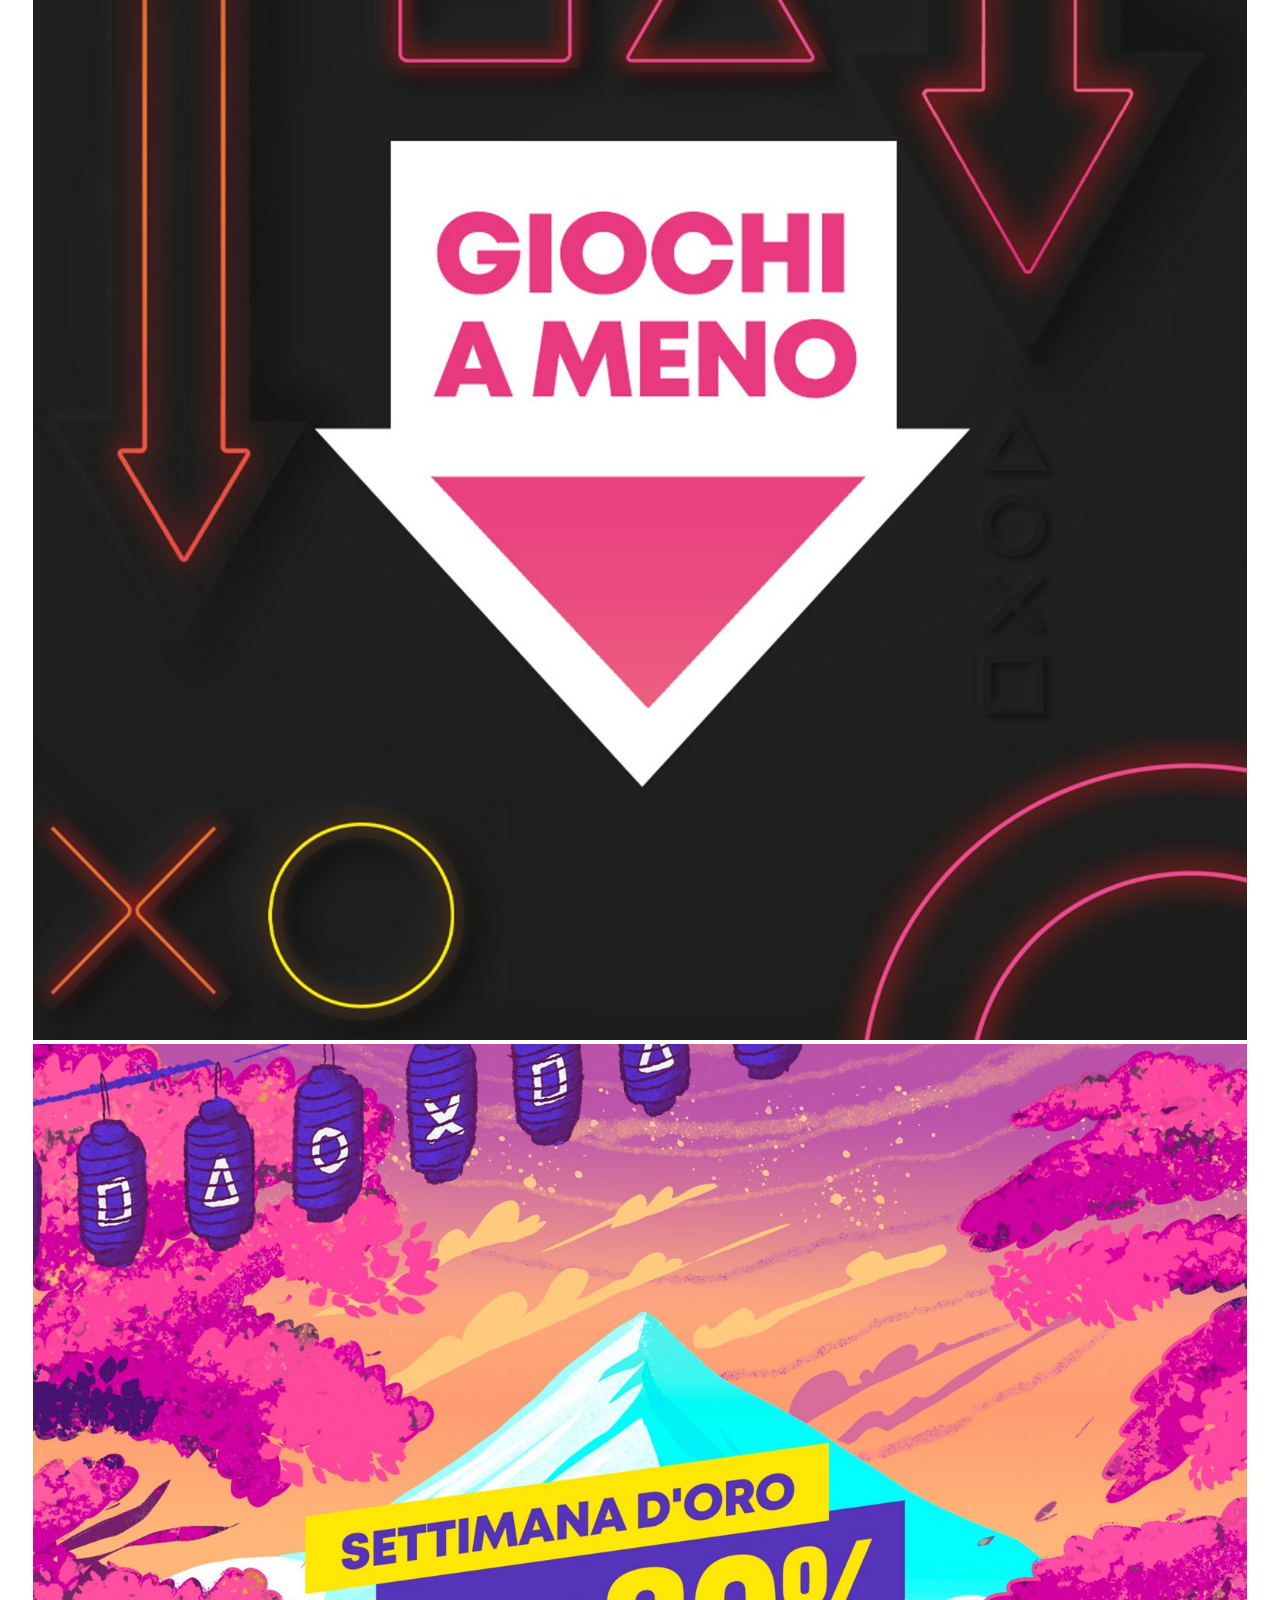
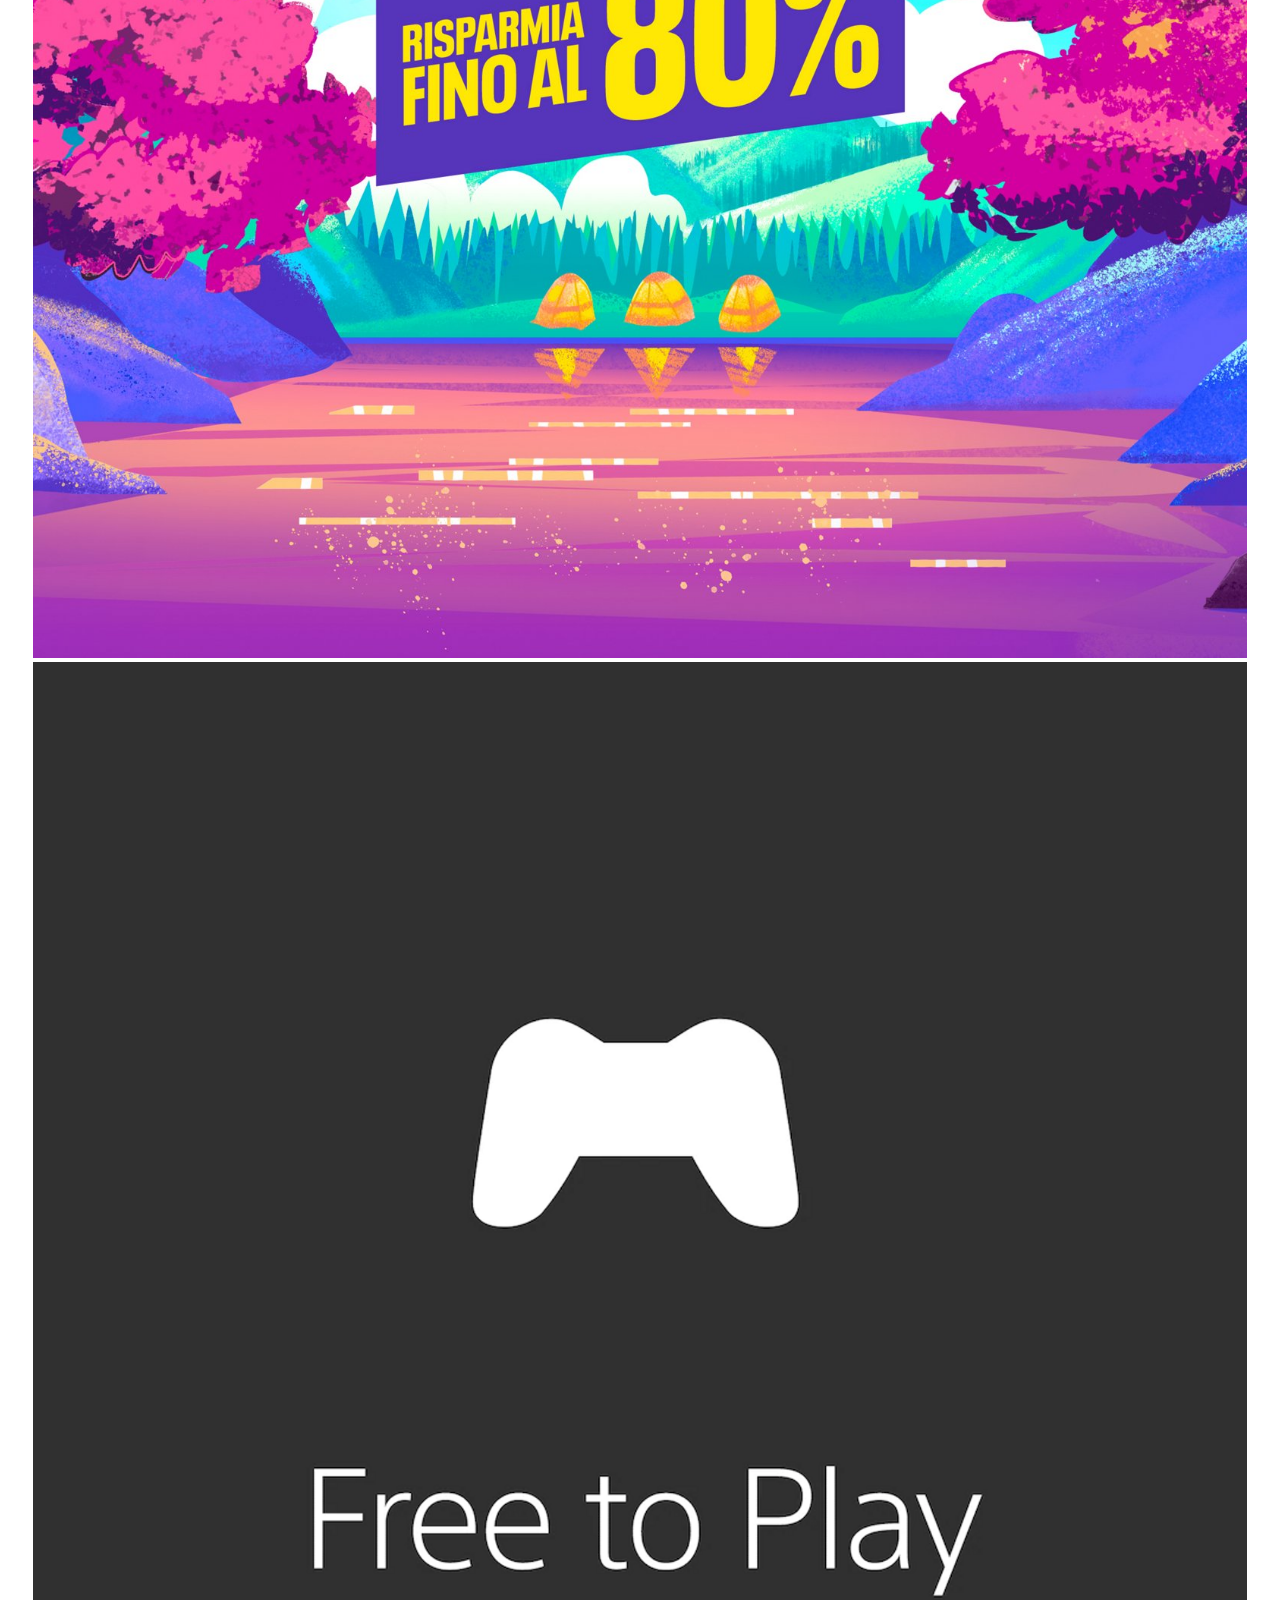
==== commit c7b36cf6: "Fixing cover paddings" ====
--- a/index.html
+++ b/index.html
@@ -428,7 +428,7 @@
                         </p>
                         <a class="playstationplus_button" href="#">Esplora PlayStation Plus</a>
                     </div>
-                    <div class="col-6 soulstorm">
+                    <div class="col-6 soulstorm d-none d-sm-none d-md-block d-lg-block d-xl-block d-xxl-block">
                         <img src="./img/ps-plus-april-monthly-games-featured-image-block.png" alt="">
                     </div>
                 </div>
@@ -473,7 +473,7 @@
                         </p>
                         <a class="playstationnow_button" href="#">Esplora PlayStation Now</a>
                     </div>
-                    <div class="col-6 avengers">
+                    <div class="col-6 avengers d-none d-sm-none d-md-block d-lg-block d-xl-block d-xxl-block">
                         <img src="./img/ps-now-april-featured-image-block.png" alt="">
                     </div>
                 </div>
--- a/css/style.css
+++ b/css/style.css
@@ -82,6 +82,10 @@
 }
 
 /*Main*/
+.cover_section {
+    padding-top: 90px;
+}
+
 .cover {
     background-image: url(../img/jumbo-bg.png);
     padding: 50px;
@@ -273,33 +277,4 @@
 .nav-link:hover > .blue_arrow {
     display: inline-block;
 
-}
-
-@media screen and (min-width:768px) and (max-width:1440px) {
-
-    .avengers {
-        display: inline-block;
-
-    }
-
-    .soulstorm {
-        display: inline-block;
-    }
-
-}
-
-@media screen and (min-width:570px) and (max-width:767px) {
-    
-    .playstation_caption {
-        font-size: 20px;
-    }
-
-    .avengers {
-        display: none;
-    }
-
-
-    .soulstorm {
-        display: none;
-    }
 }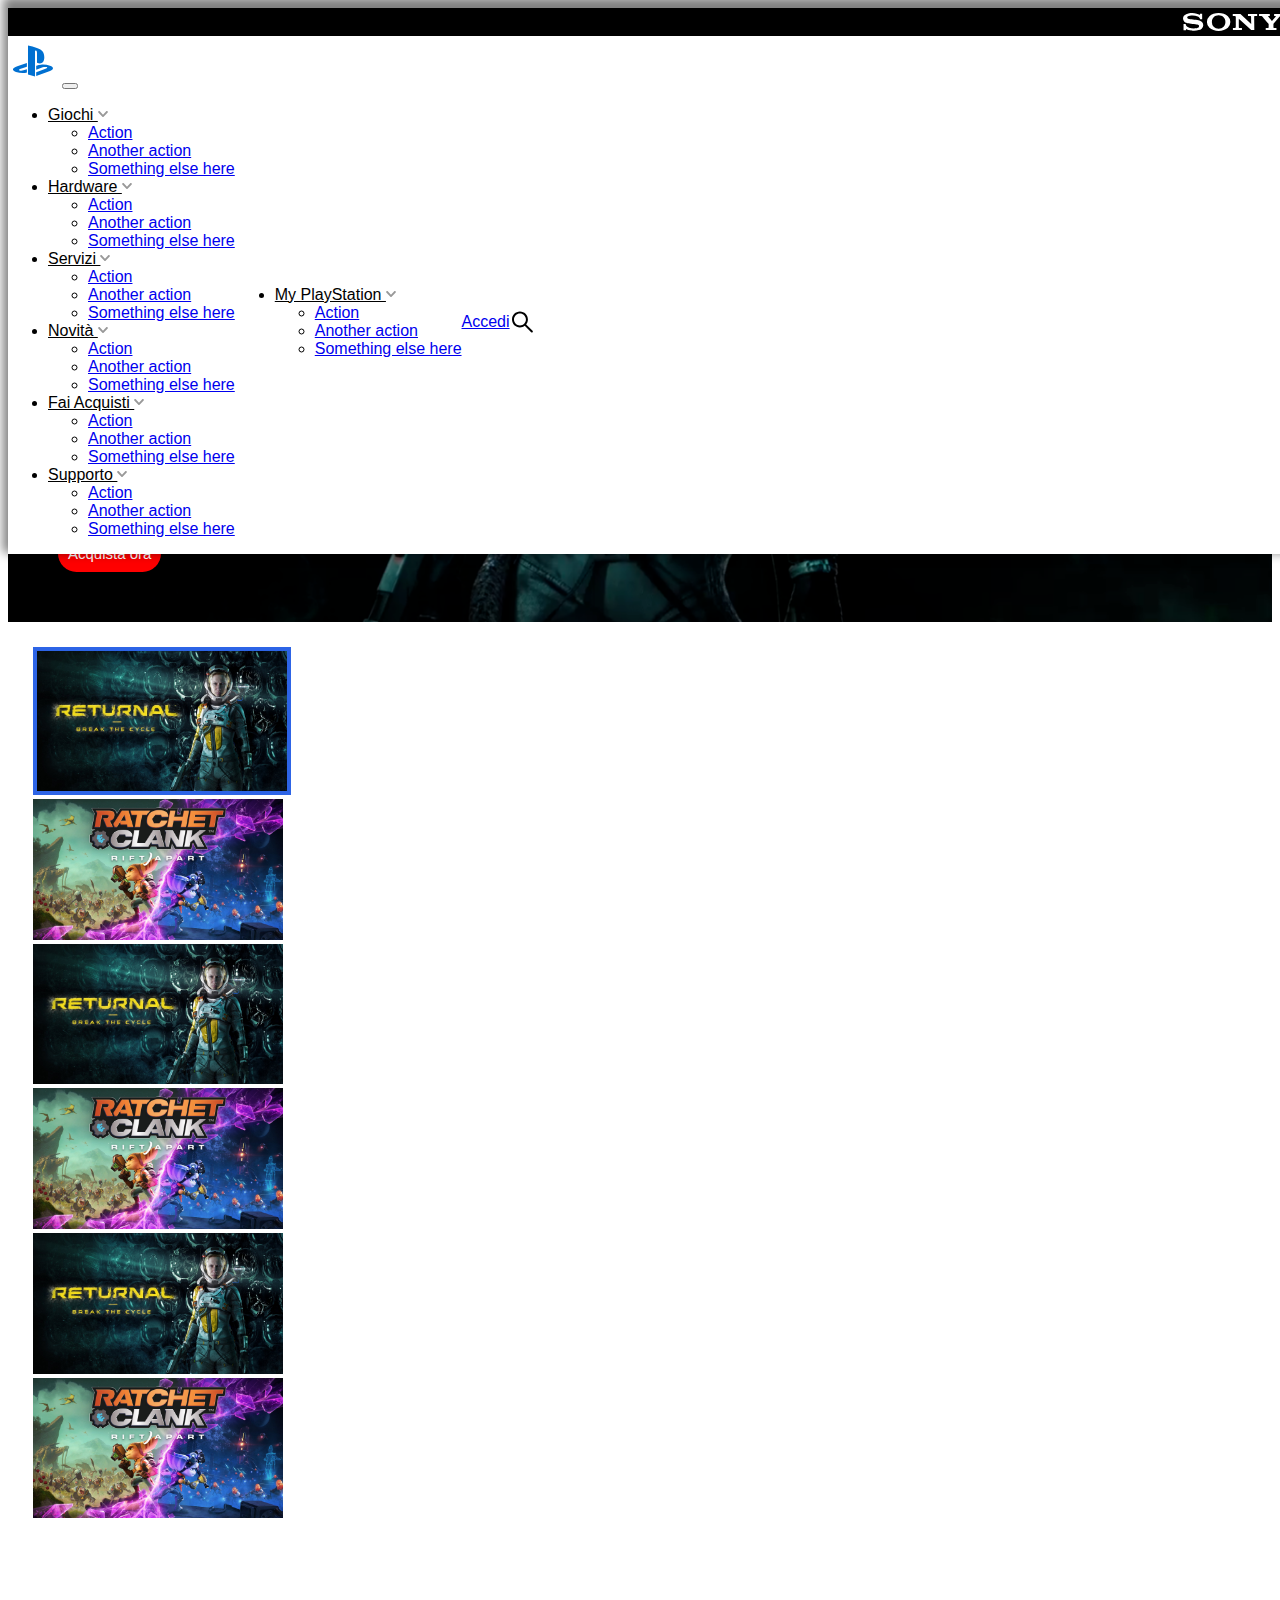
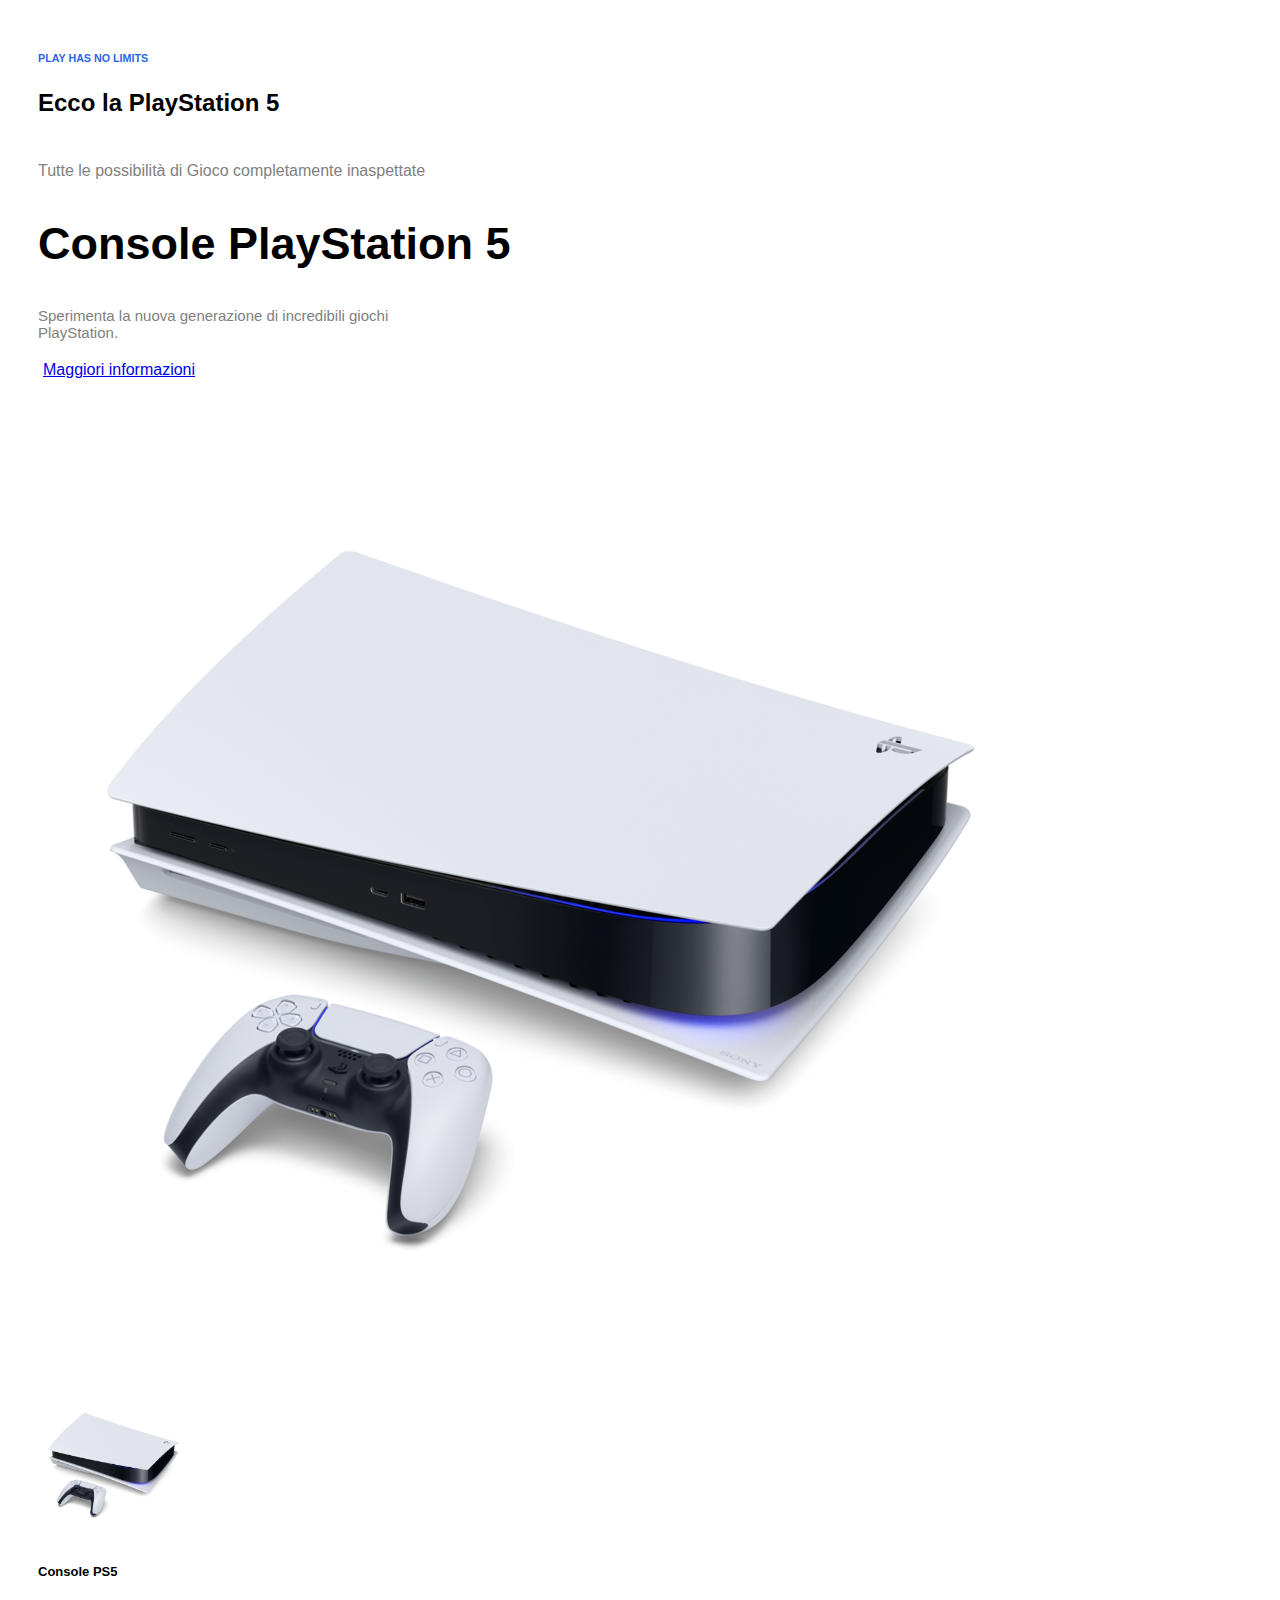
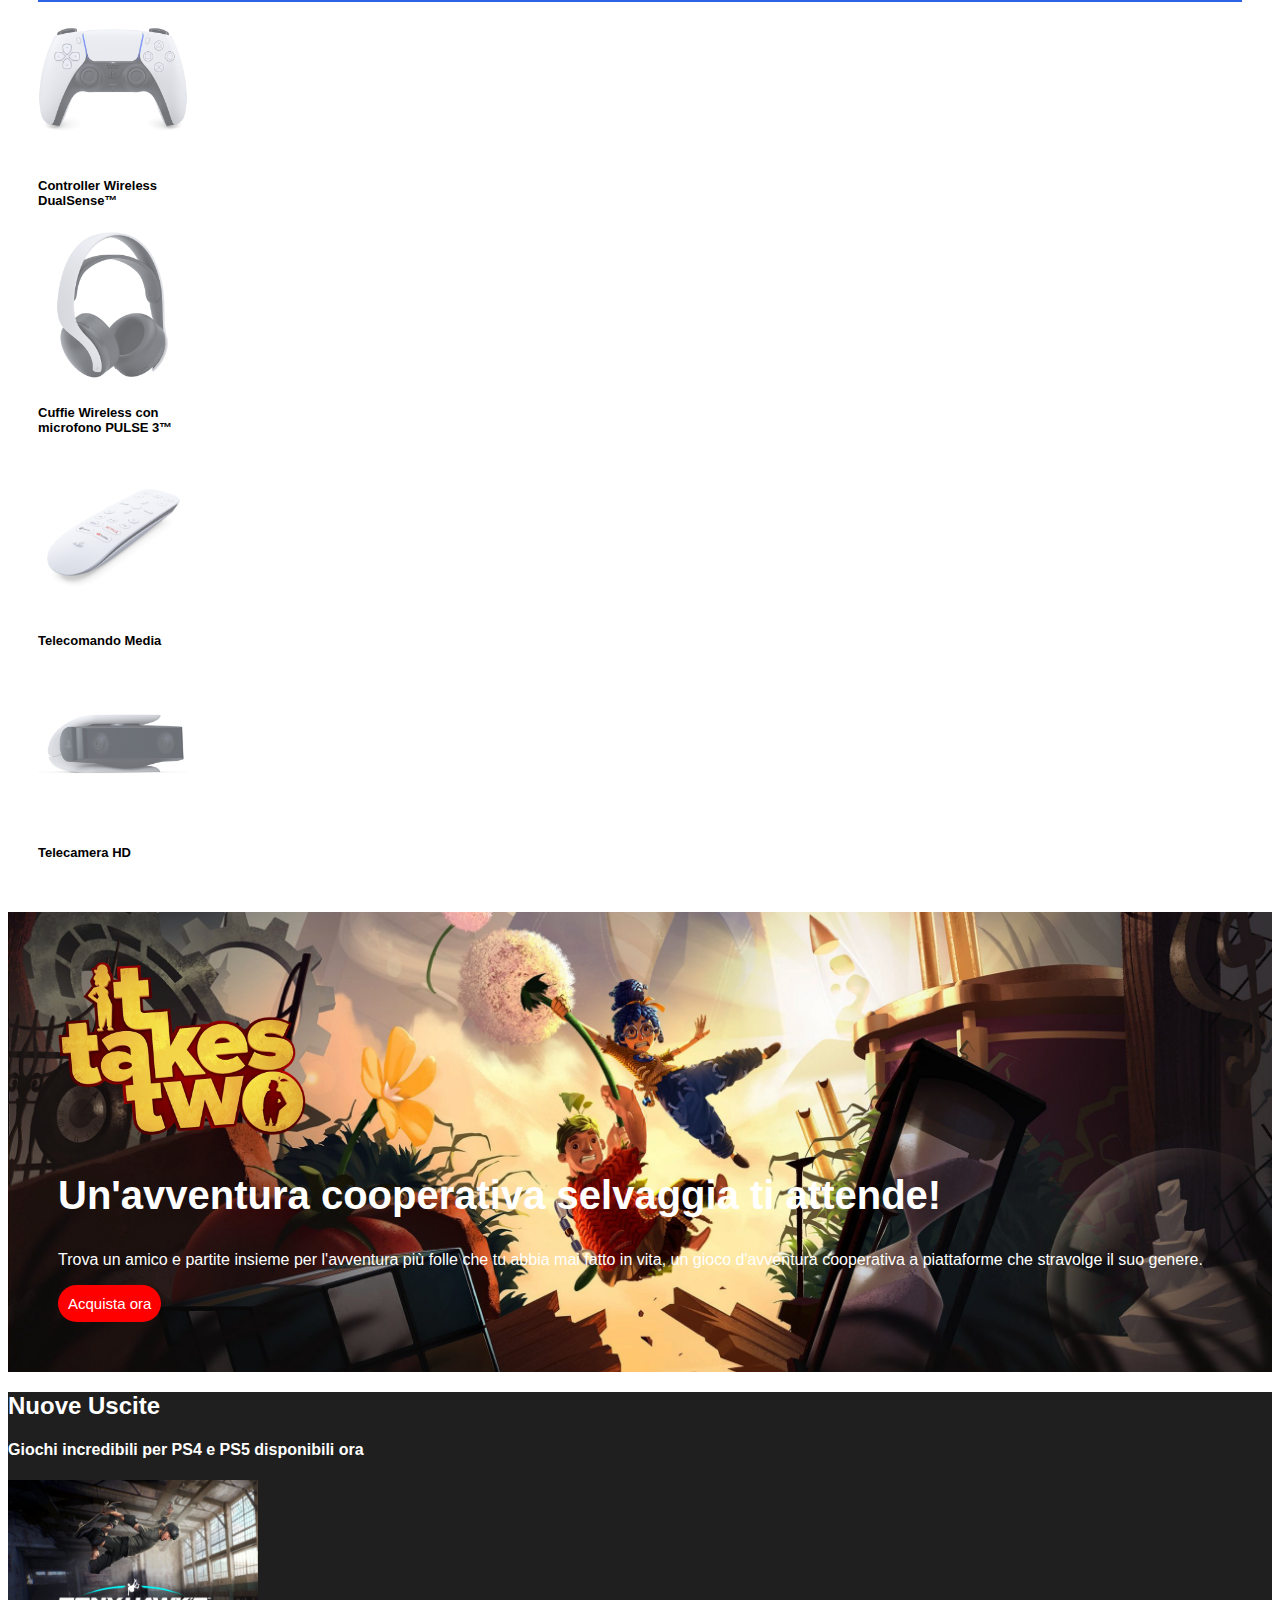
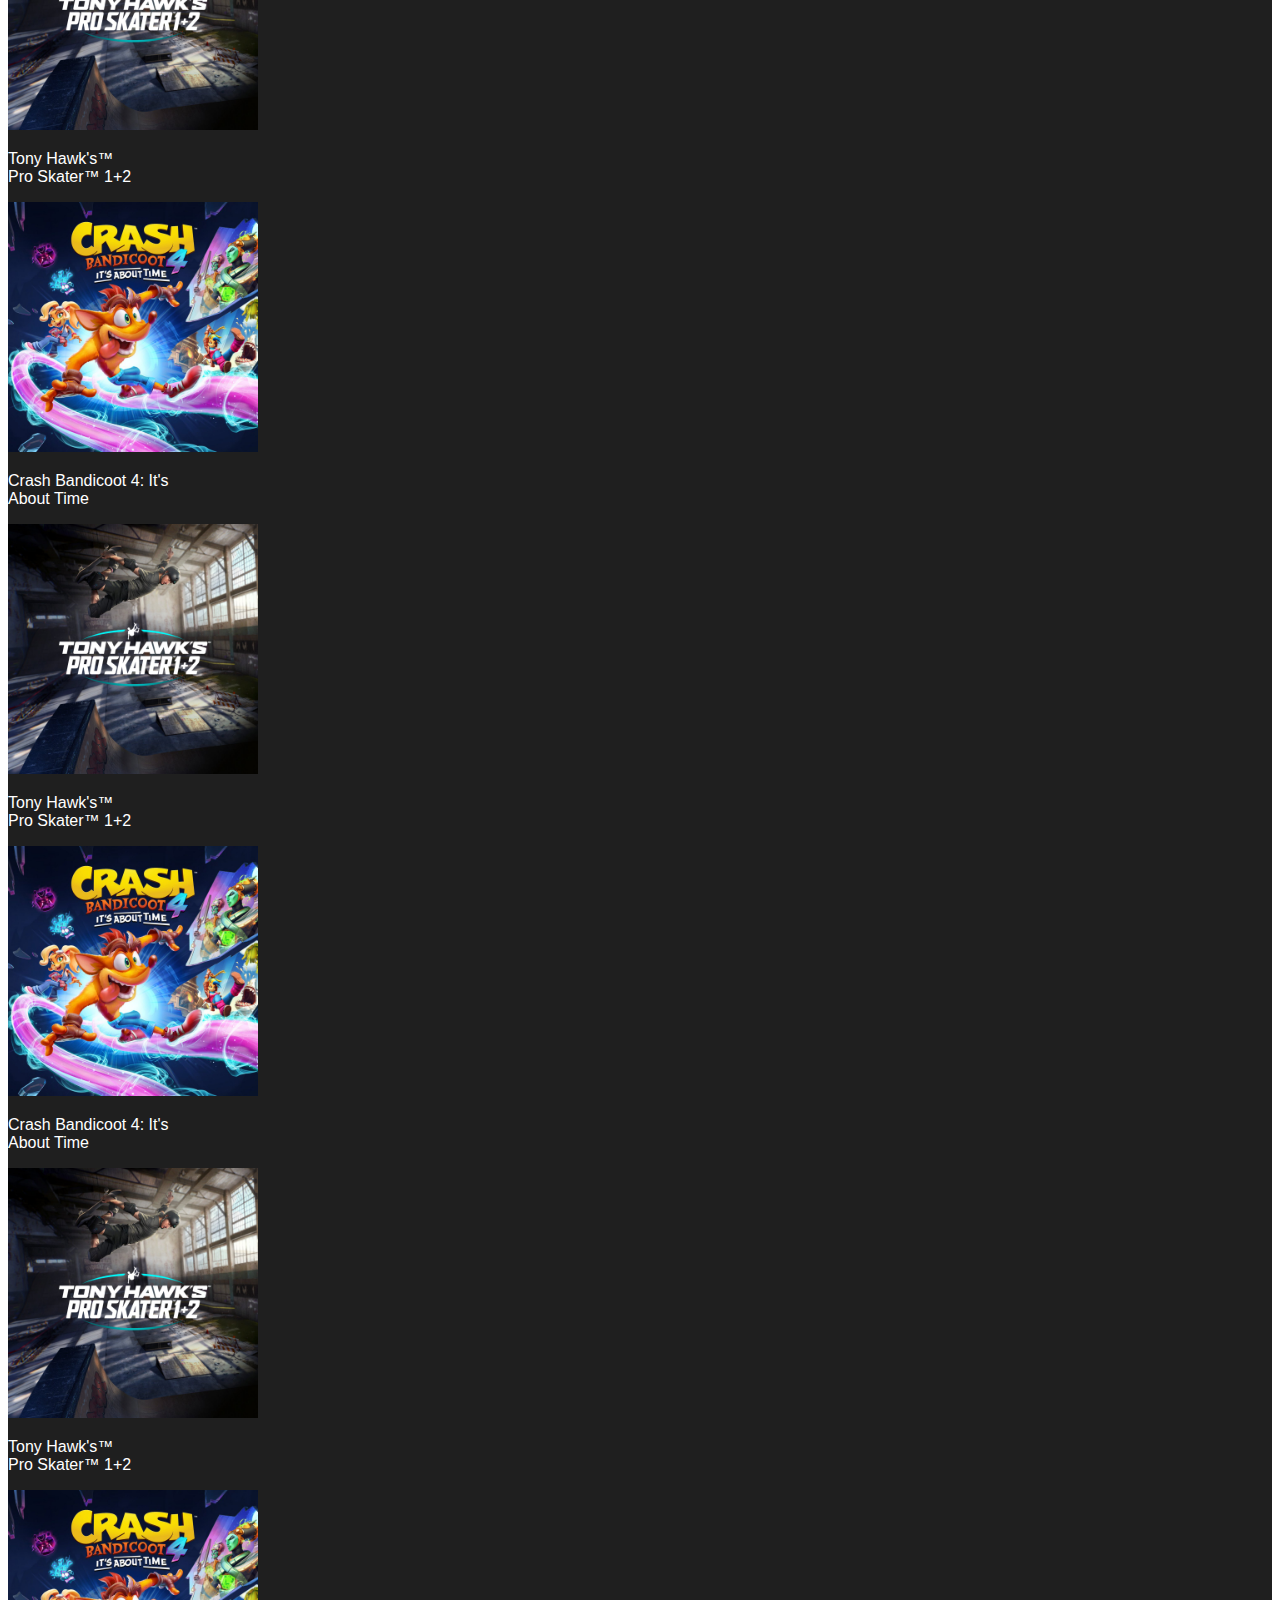
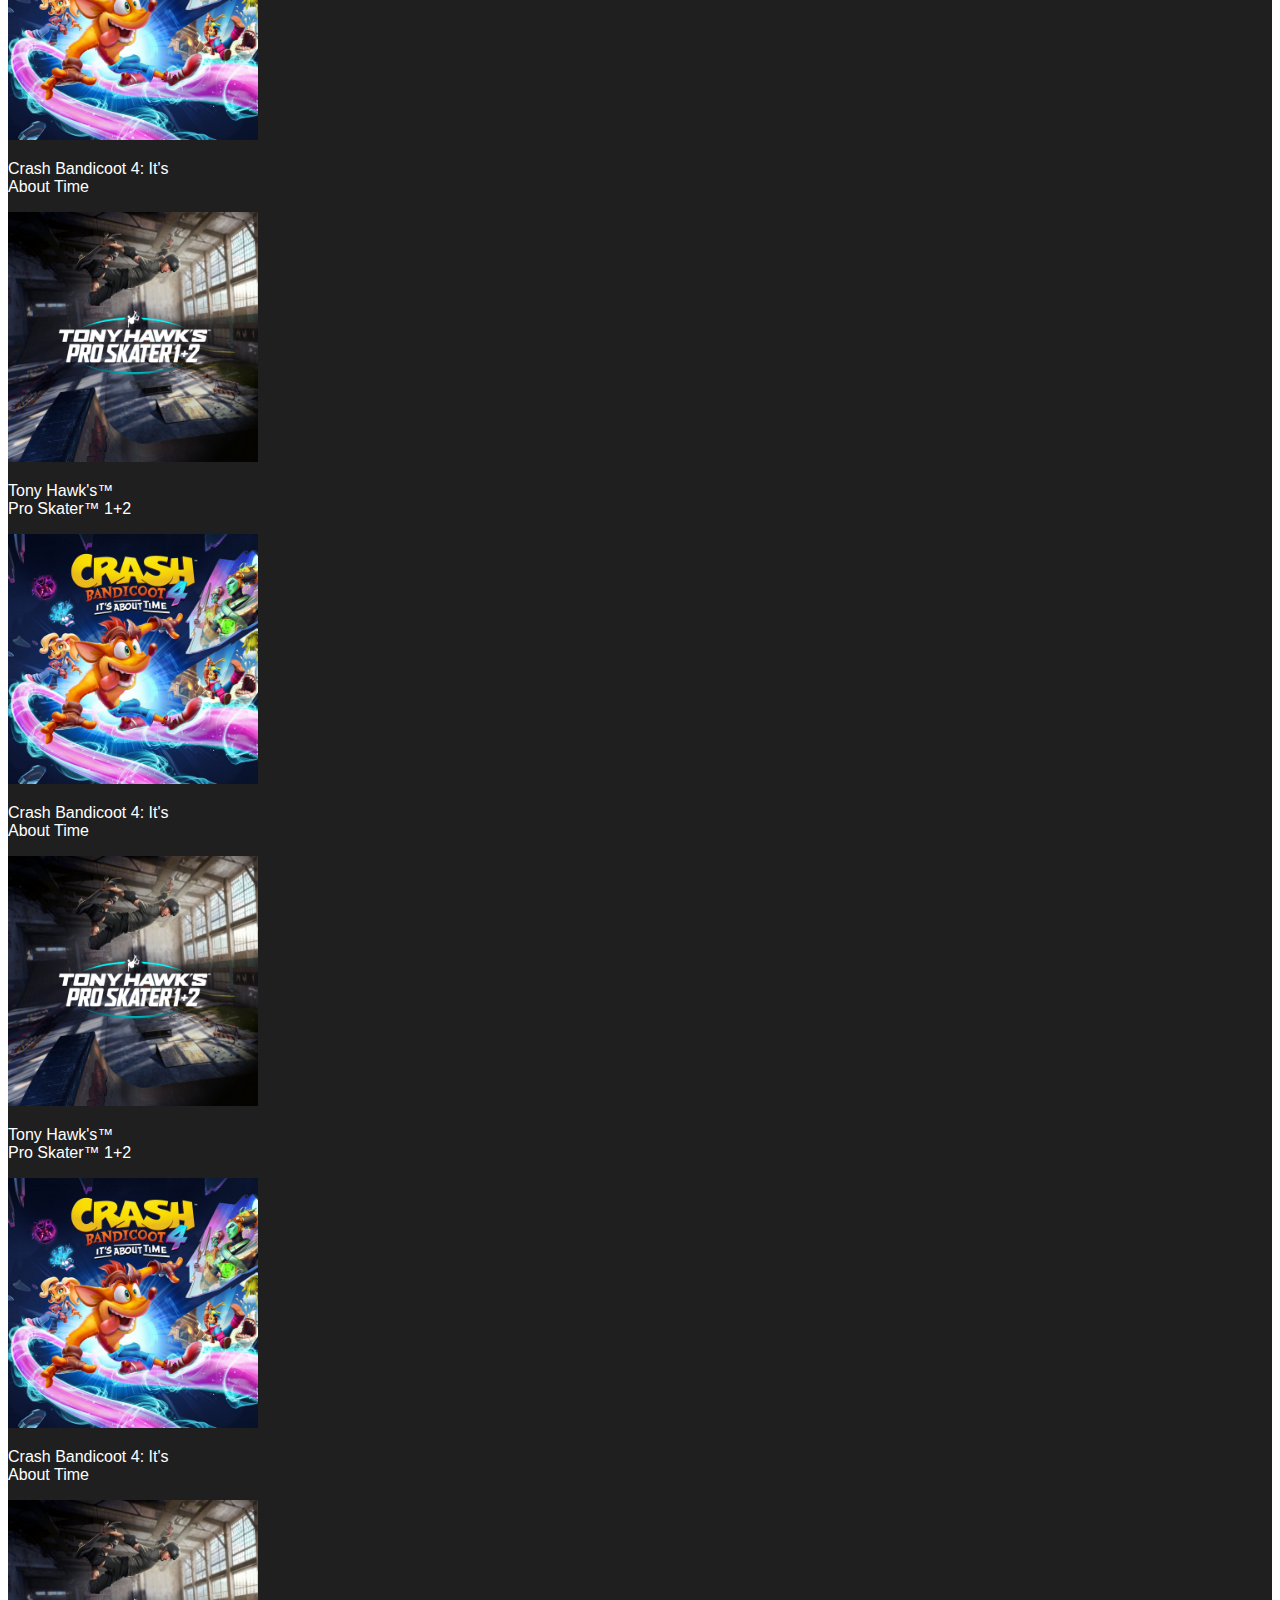
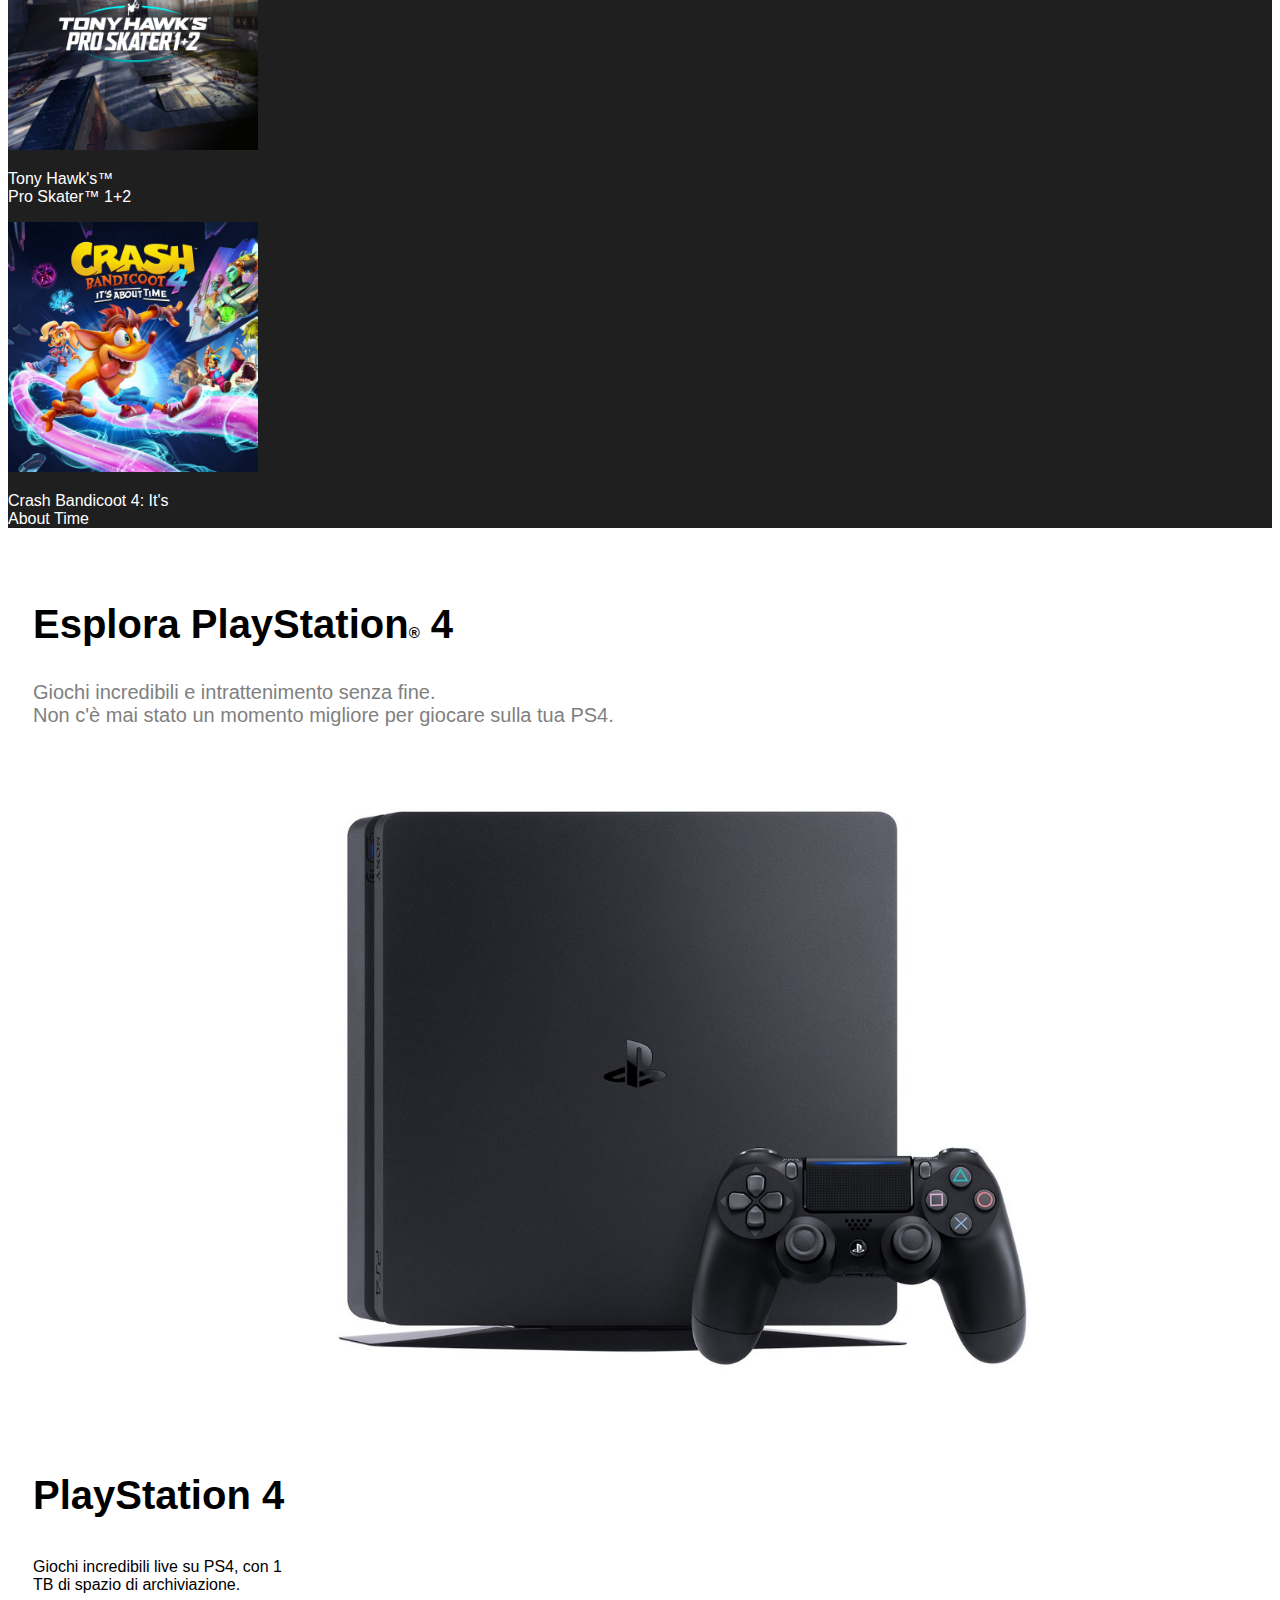
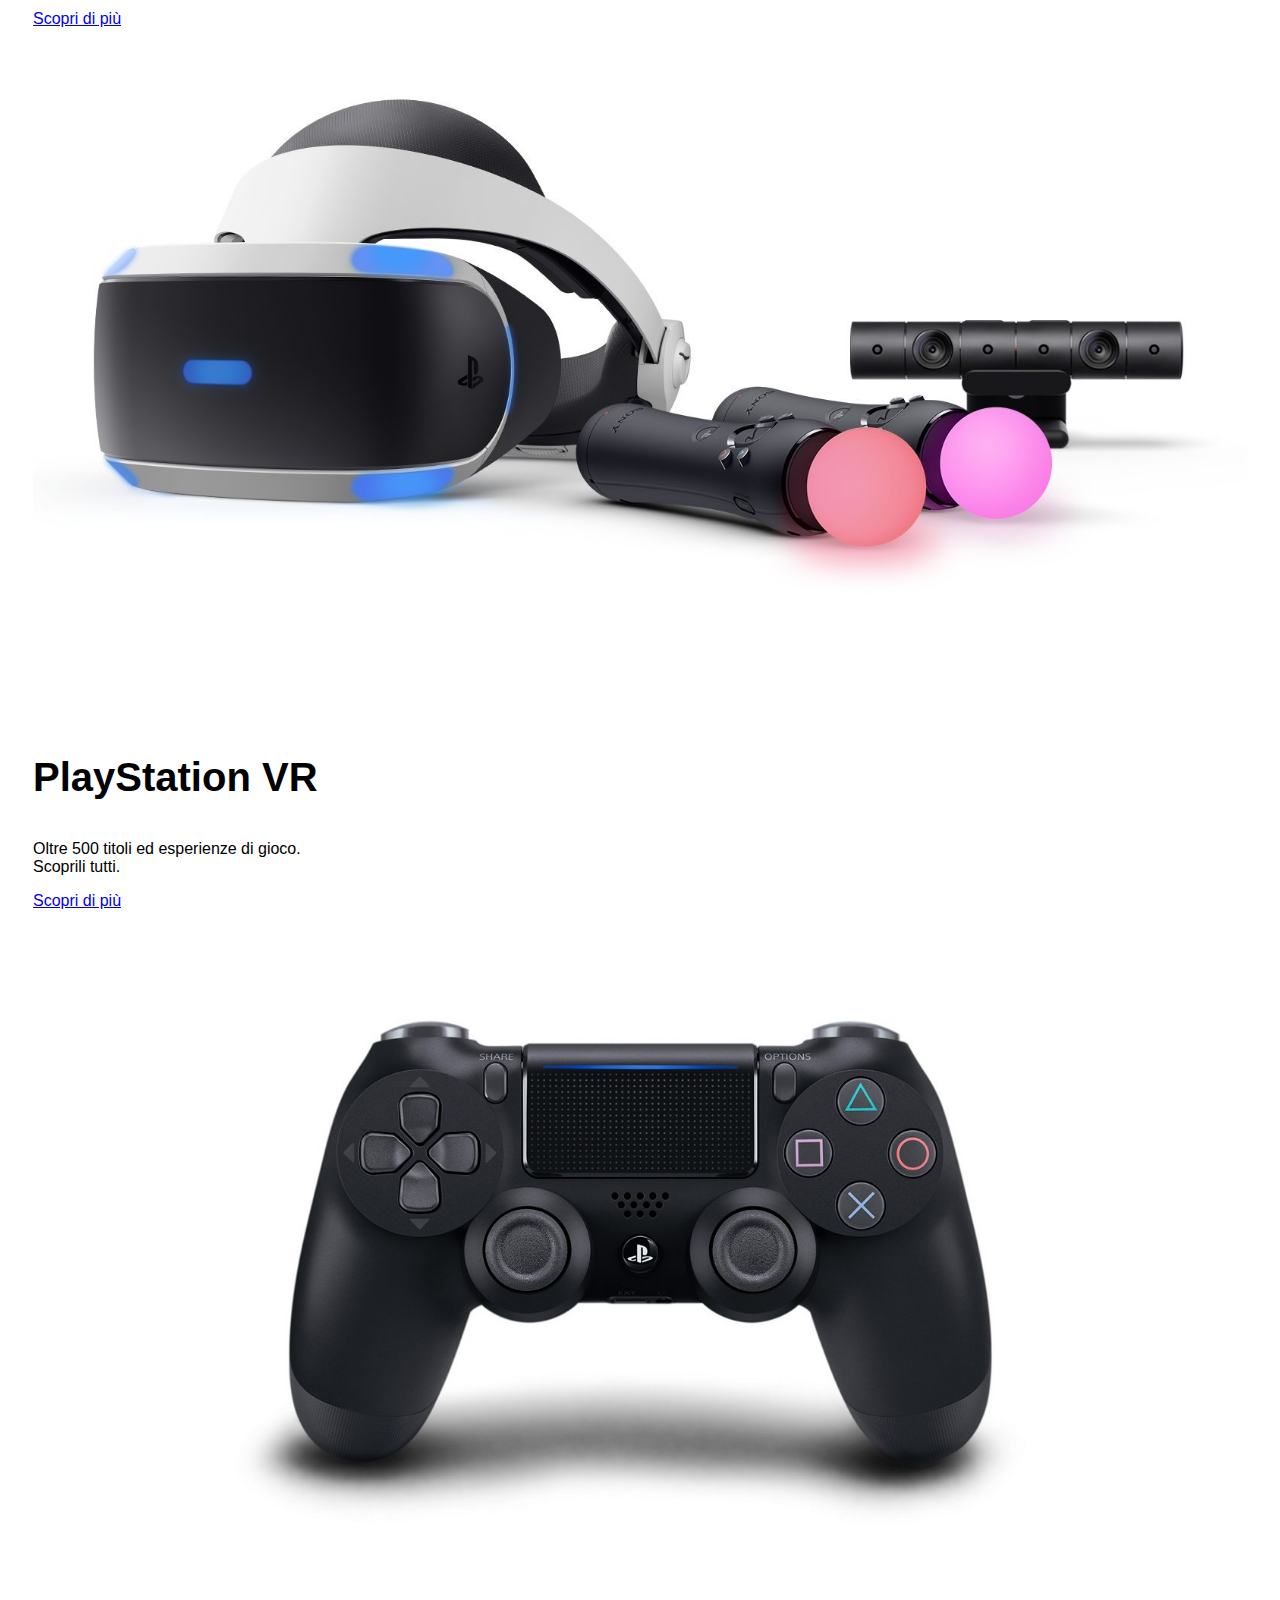
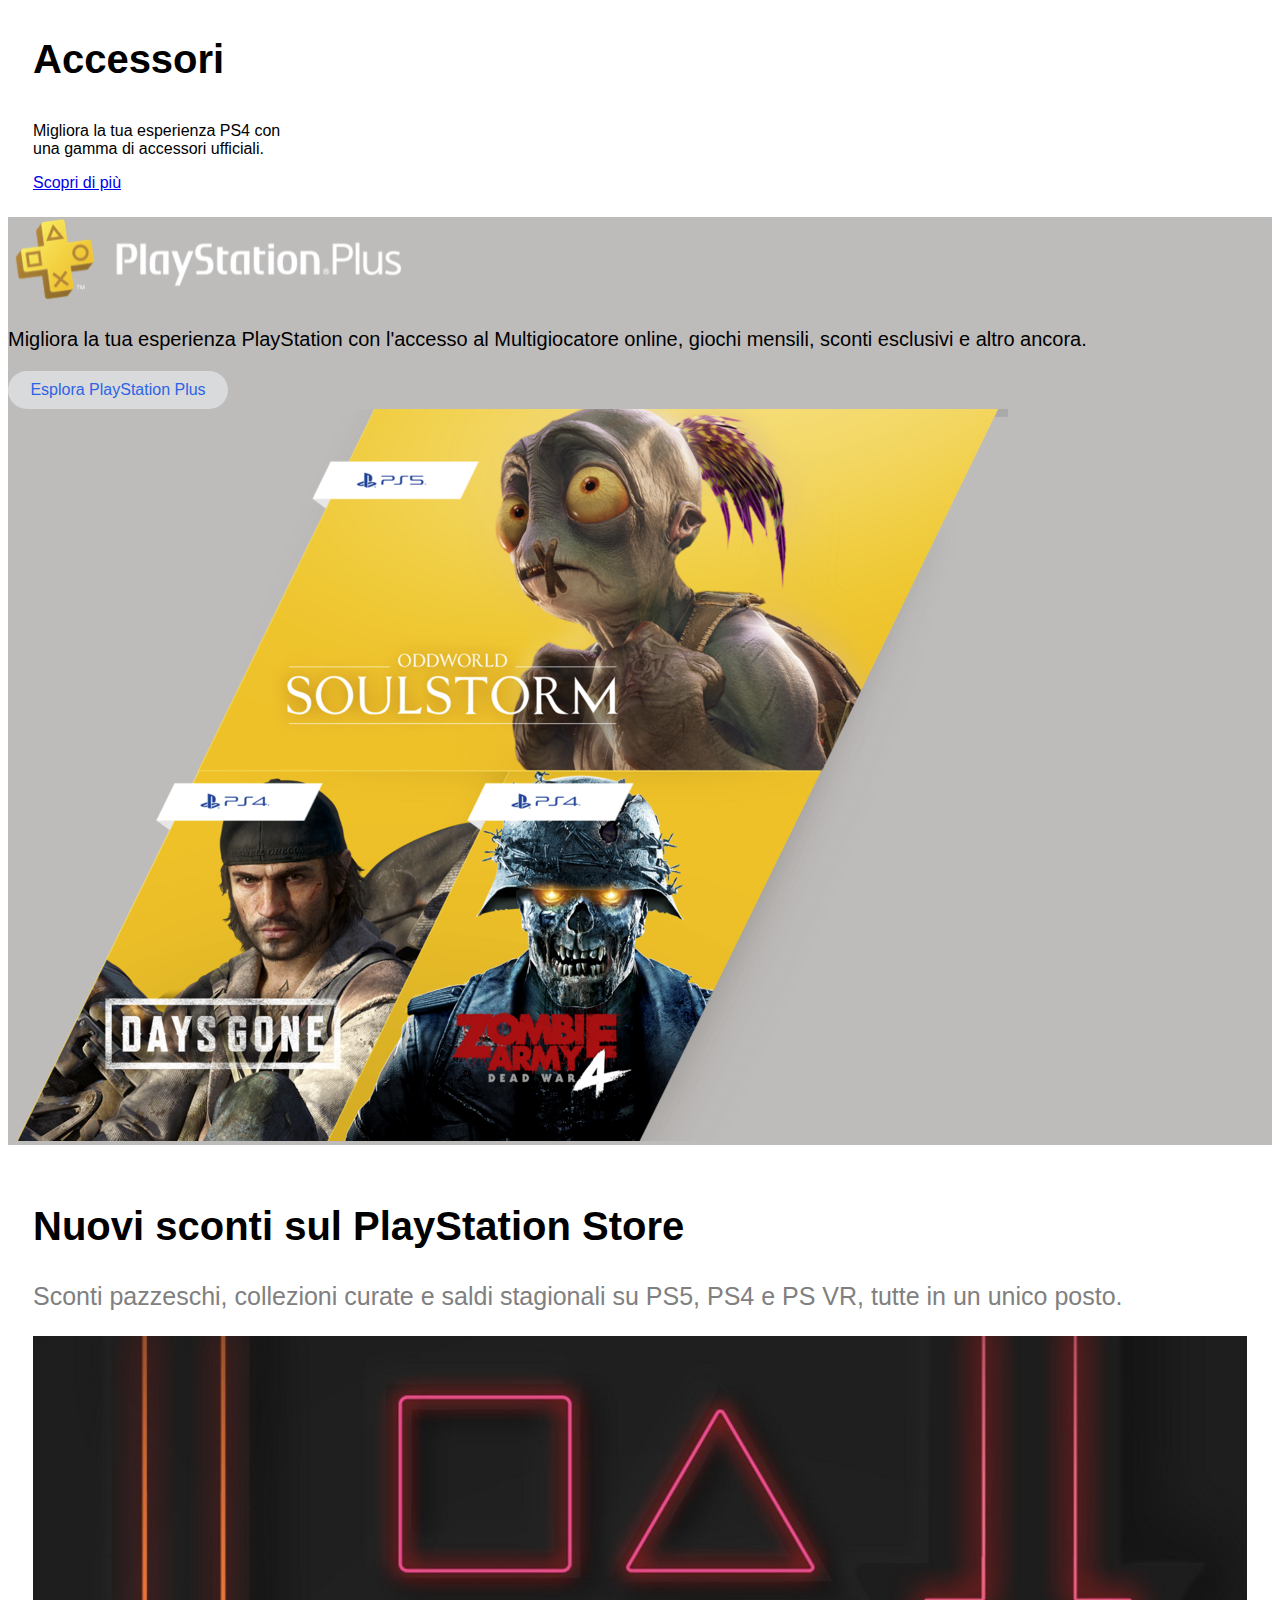
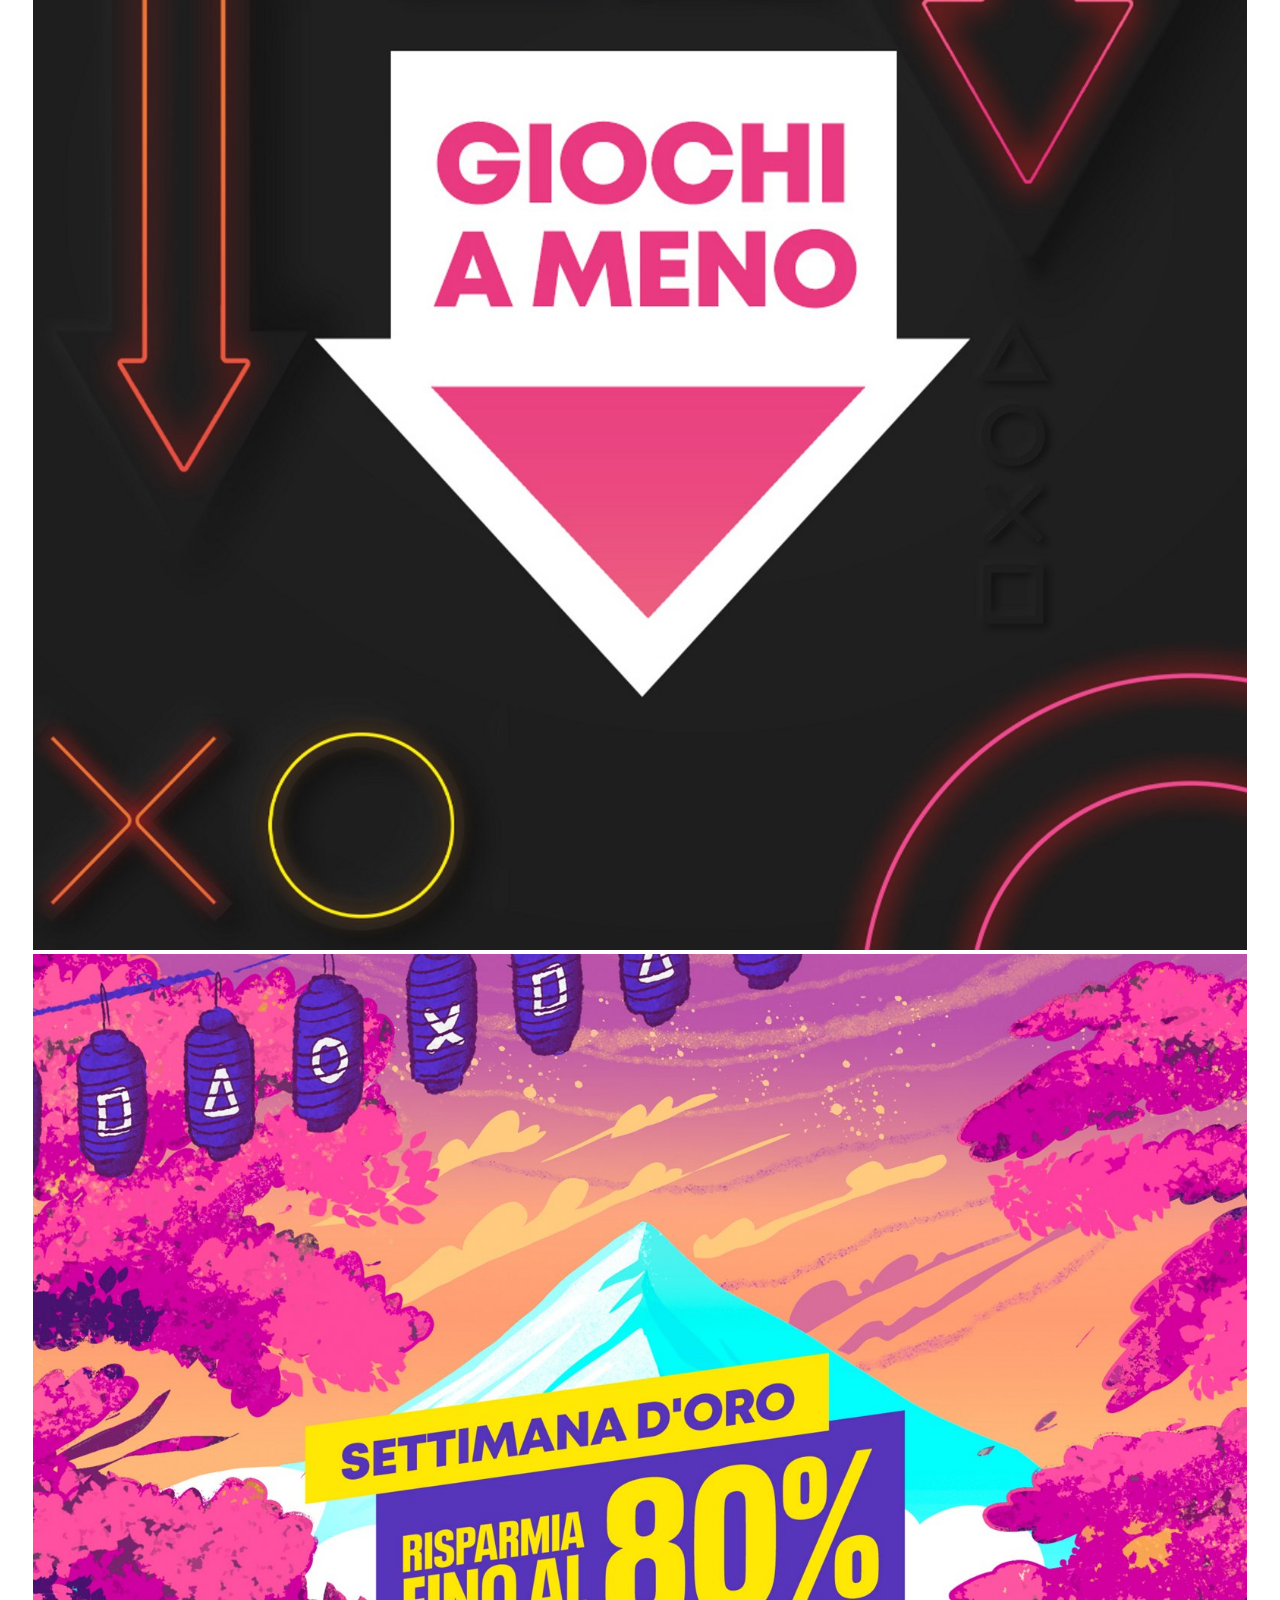
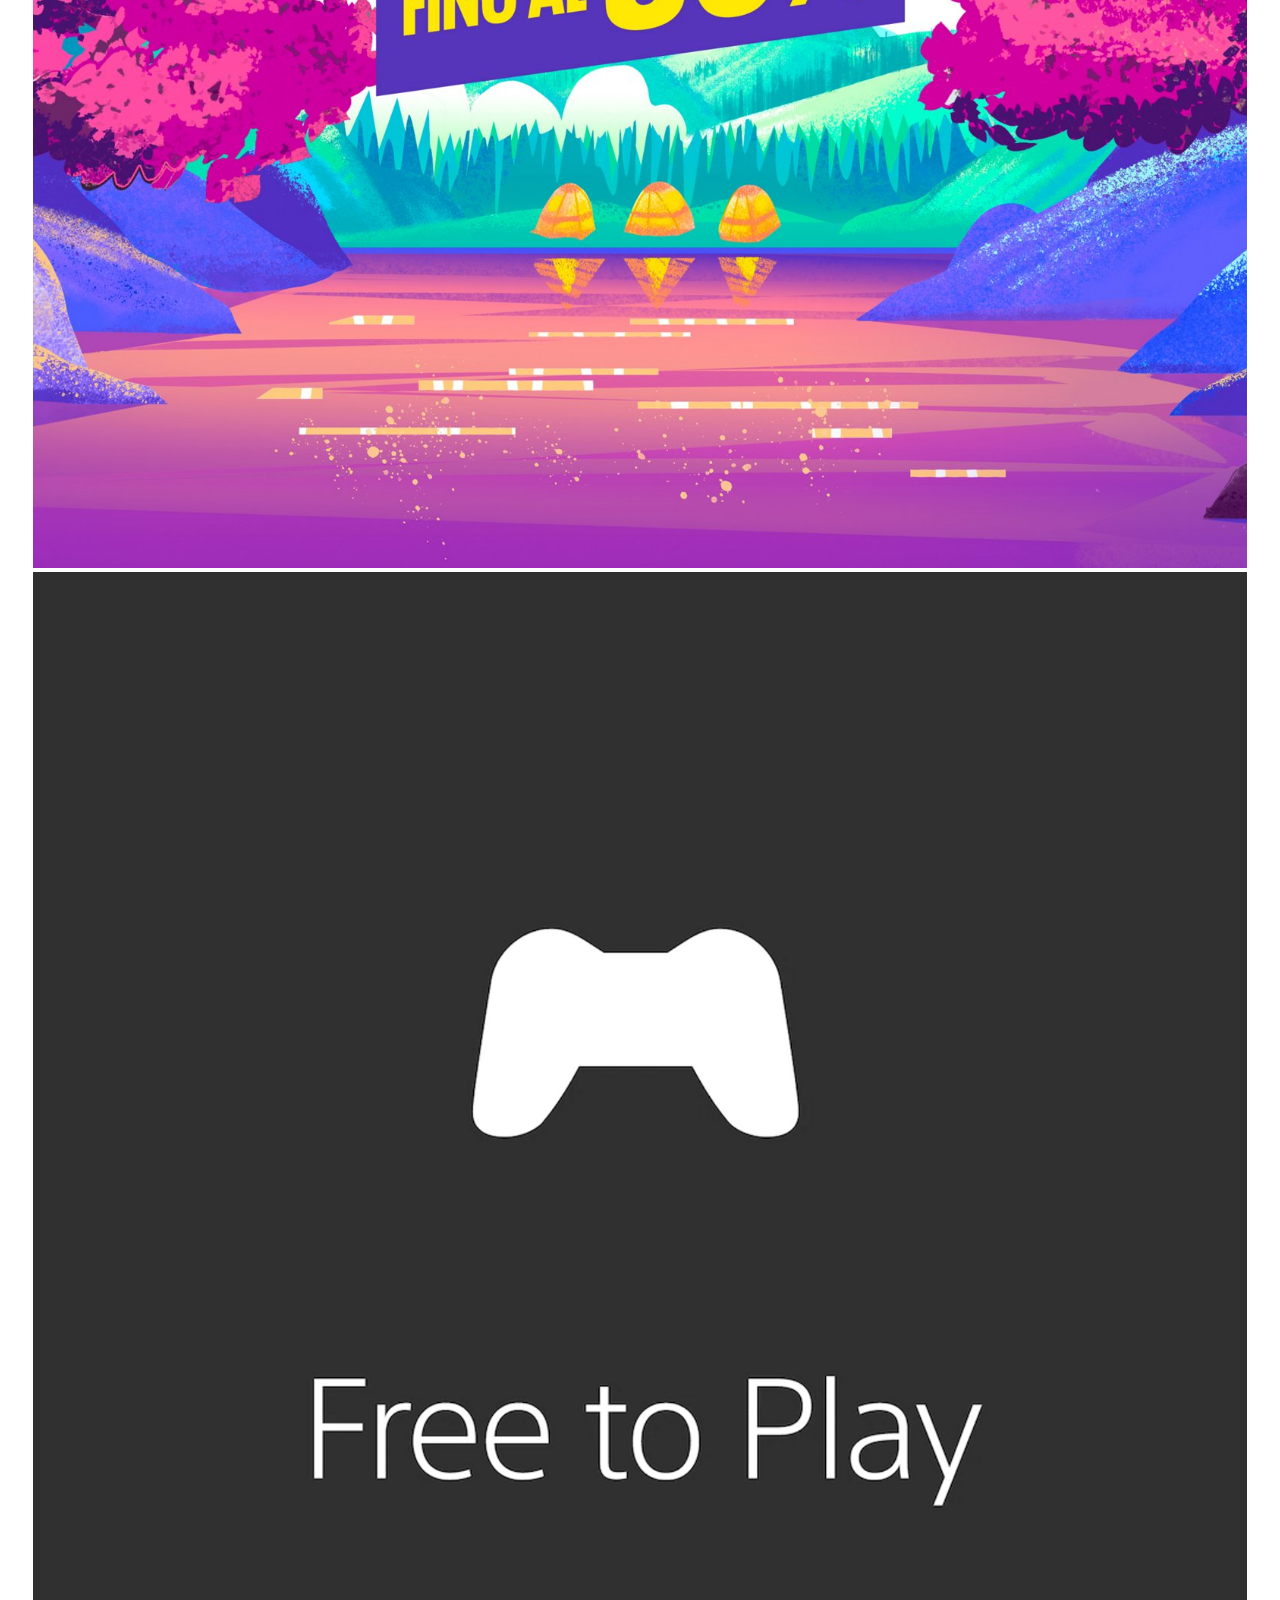
==== commit 7e5886c7: "Fixed cover" ====
--- a/index.html
+++ b/index.html
@@ -14,13 +14,13 @@
     <!--Header-->
     <header>
         <div class="header_up bg_black">
-            <div class="container-fluid d_flex ">
+            <div class="container d_flex ">
                 <img class="logo_header_up margin_left_auto" src="./img/sony_logo.svg" alt="Sony Logo">
             </div>
         </div>
         <div class="header_down">
             <nav class="navbar navbar-expand-lg bg_white">
-                <div class="container-fluid">
+                <div class="container">
                             <img class="ps_logo" src="./img/play_logo.svg" alt="Logo Play">
                             <button class="navbar-toggler" type="button" data-bs-toggle="collapse" data-bs-target="#navbarNavDropdown" aria-controls="navbarNavDropdown" aria-expanded="false" aria-label="Toggle navigation">
                                 <span class="navbar-toggler-icon"></span>
@@ -113,8 +113,8 @@
     <main>
 
         <!--Cover-->
-        <div class="cover_section">
-            <div class="container-fluid cover">
+        <div class="cover_section cover">
+            <div class="container">
                 <div class="row">
                     <div class="col">
                         <div class="cover_elements">
@@ -136,7 +136,7 @@
             </div>
         </div>
         <div class="thumb_section">
-            <div class="container-fluid">
+            <div class="container">
                 <div class="row">
                     <div class="col-6 col-xxl-2 col-xl-2 col-lg-2 col-md-4 col-sm-4 gy-3">
                         <img width="250" class="rounded-4 thumb_img" src="./img/returnal-listing-thumb-01-ps5.jpg" alt="Thumbs">
@@ -164,7 +164,7 @@
         <!--Playstation-->
         <div class="playstation_section">
             <div class="playstation_header">
-                <div class="container-fluid text-center">
+                <div class="container text-center">
                     <h6 class="playstation_subtitle color_blue">
                         PLAY HAS NO LIMITS
                     </h6>
@@ -178,7 +178,7 @@
             </div>
             
             <div class="playstation_consolle">
-                <div class="container-fluid">
+                <div class="container">
                     <div class="row align_items">
                         <div class="col-12 col-xxl-6 col-xl-6 col-lg-6 col-md-6 col-sm-12 gy-3">
                             <h2 class="consolle_title">
@@ -198,7 +198,7 @@
             </div>
             
             <div class="playstation_thumb">
-                <div class="container-fluid">
+                <div class="container">
                     <div class="row justify-content-around">
                         <div class="col-4 col-xxl-2 col-xl-2 col-lg-2 col-md-2 col-sm-4 text-center active_rectangle_bottom">
                             <img width="150px" src="./img/playstation-5-thumb.png" alt="Thumbs">
@@ -242,8 +242,8 @@
         <!--//Playstation-->
 
         <!--It Takes Two-->
-        <div class="takes_section">
-            <div class="container-fluid takes">
+        <div class="takes_section takes">
+            <div class="container">
                 <div class="row">
                     <div class="col-12 col-xxl-4 col-xl-4 col-lg-4 col-md-12 col-sm-12">
                         <img class="cover_logo" src="./img/it-takes-two-logo.png" alt="Logo">
@@ -266,8 +266,8 @@
         <!--//It Takes Two-->
 
         <!--Nuove Uscite-->
-        <div class="nuove_uscite_section">
-            <div class="container-fluid nuove_uscite px-5 py-4">
+        <div class="nuove_uscite_section nuove_uscite">
+            <div class="container px-5 py-4">
                 <h2 class="nuove_uscite_title color_white">
                     Nuove Uscite
                 </h2>
@@ -366,7 +366,7 @@
 
         <!--PlayStation 4-->
         <div class="playstation4_section">
-            <div class="container-fluid playstation4">
+            <div class="container playstation4">
                 <div class="playstation4_elements text-center">
                     <h2 class="playstation4_title">
                         Esplora PlayStation<span class="copyright_sign">&#174;</span> 4
@@ -416,11 +416,11 @@
         <!--//PlayStation 4-->
 
         <!--PlayStation Plus-->
-        <div class="playstationplus_section">
-            <div class="container-fluid playstationplus">
+        <div class="playstationplus_section playstationplus">
+            <div class="container">
                 <div class="row align_items px-5">
-                    <div class="col-12 col-xxl-6 col-xl-6 col-lg-6 col-md-6 col-sm-12 py-5">
-                        <img width="400px" src="./img/ps-plus-logo.png" alt="">
+                    <div class="col-12 playstationplus_elements col-xxl-6 col-xl-6 col-lg-6 col-md-6 col-sm-12 py-3">
+                        <img width="400px" class="playstationplus_logo" src="./img/ps-plus-logo.png" alt="">
                         <p class="playstationplus_caption py-3">
                             Migliora la tua esperienza PlayStation con
                             l'accesso al Multigiocatore online, giochi
@@ -428,8 +428,8 @@
                         </p>
                         <a class="playstationplus_button" href="#">Esplora PlayStation Plus</a>
                     </div>
-                    <div class="col-6 soulstorm d-none d-sm-none d-md-block d-lg-block d-xl-block d-xxl-block">
-                        <img src="./img/ps-plus-april-monthly-games-featured-image-block.png" alt="">
+                    <div class="col-6 col-md-6 col-lg-6 soulstorm d-none d-sm-none d-md-block d-lg-block d-xl-block d-xxl-block">
+                        <img src="./img/ps-plus-april-monthly-games-featured-image-block.png" alt="PlayPlus">
                     </div>
                 </div>
             </div>
@@ -438,7 +438,7 @@
 
         <!--Nuovi Sconti-->
         <div class="nuovisconti_section">
-            <div class="container-fluid nuovisconti">
+            <div class="container nuovisconti">
                 <div class="nuovisconti_header py-4 text-center">
                     <h2 class="nuovisconti_title">
                         Nuovi sconti sul PlayStation Store
@@ -463,8 +463,8 @@
         <!--//Nuovi Sconti-->
 
         <!--PlayStation Now-->
-        <div class="playstationnow_section">
-            <div class="container-fluid playstationnow">
+        <div class="playstationnow_section playstationnow">
+            <div class="container">
                 <div class="row align_items px-5">
                     <div class="col-12 col-xxl-6 col-xl-6 col-lg-6 col-md-6 col-sm-12 py-5">
                         <img width="400px" src="./img/ps-now-logo-two-column.png" alt="">
@@ -483,7 +483,7 @@
 
         <!--Social Media-->
         <div class="socialmedia_section">
-            <div class="container-fluid socialmedia">
+            <div class="container socialmedia">
                 <h2 class="socialmedia_title text-center py-5">
                     Seguici sui Social Media
                 </h2>
@@ -510,7 +510,7 @@
 
     <!--Footer-->
     <footer>
-        <div class="container-fluid">
+        <div class="container">
             <div class="row">
                 <div class="col-12 col-xxl-6 col-xl6 col-lg-6 col-md-12 col-sm-12">
                     <img width="100px" src="./img/ps-footer.svg" alt="PlayStation Logo">
--- a/css/style.css
+++ b/css/style.css
@@ -277,4 +277,43 @@
 .nav-link:hover > .blue_arrow {
     display: inline-block;
 
-}+}
+
+@media screen and (min-width:992px) and (max-width:1200px){
+    
+    .playstationplus_elements {
+        padding: 0;
+    }
+
+    .playstationplus_logo {
+        width: 200px;
+    }
+
+    .playstationplus_caption {
+        font-size: 15px;
+    }
+
+}
+
+@media screen and (min-width:768px) and (max-width:992px){
+    
+    .playstationplus_elements {
+        padding-top: 0;
+        padding-bottom: 0;
+    }
+
+    .playstationplus_logo {
+        width: 200px;
+    }
+
+    .playstationplus_caption {
+        font-size: 15px;
+    }
+
+    .playstationplus_button {
+        width: 150;
+        padding: 5px;
+        font-size: 13px;
+    }
+
+}
